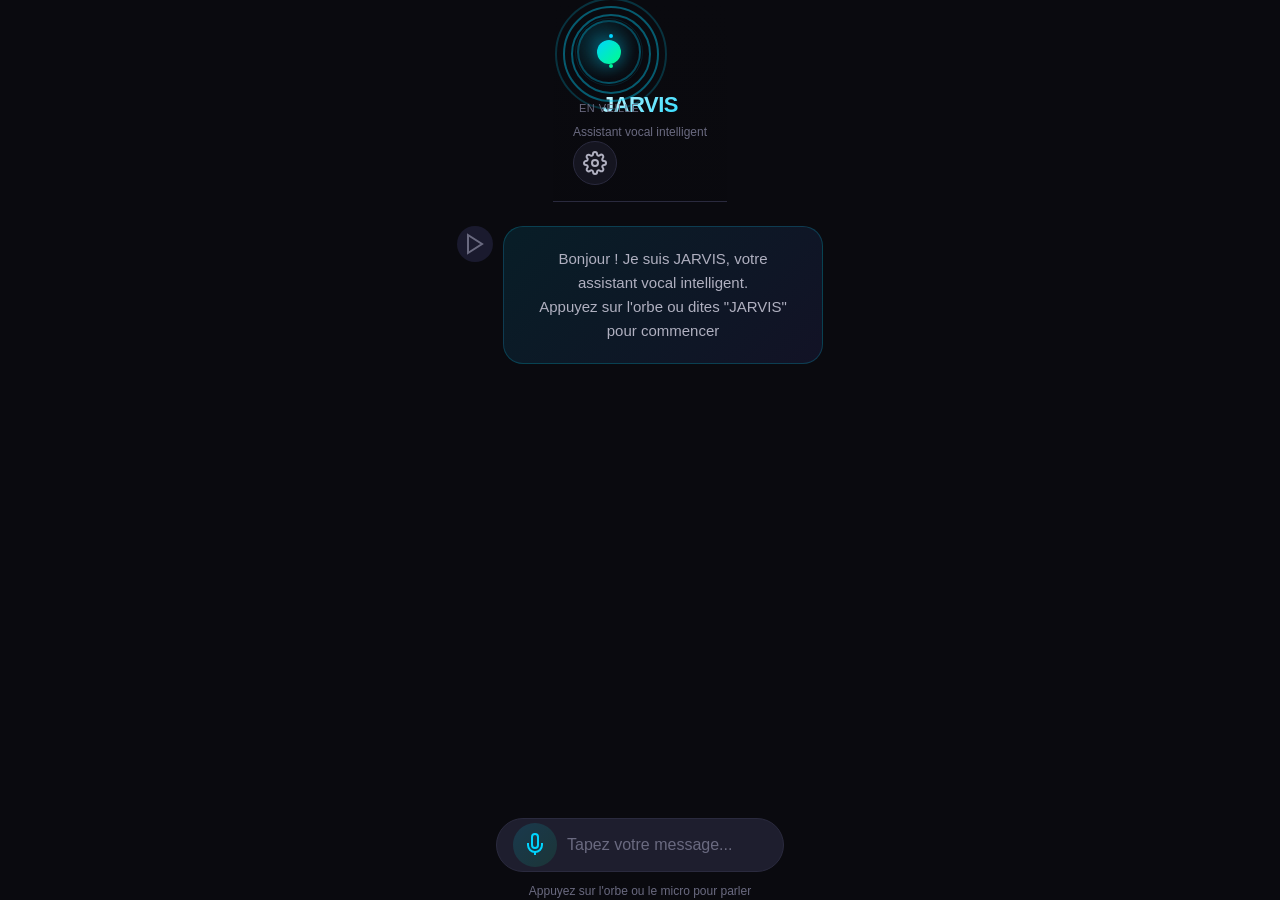
==== index.html @ df32bbef "feat: JARVIS PWA v1.0 - Assistant vocal mobile sans Python - PWA complète (manifest, service worker," ====
<!DOCTYPE html>
<html lang="fr">
<head>
  <meta charset="UTF-8">
  <meta name="viewport" content="width=device-width, initial-scale=1.0, viewport-fit=cover, user-scalable=no">
  <meta name="theme-color" content="#00d4ff">
  <meta name="apple-mobile-web-app-capable" content="yes">
  <meta name="apple-mobile-web-app-status-bar-style" content="black-translucent">
  <meta name="apple-mobile-web-app-title" content="JARVIS">
  <meta name="description" content="JARVIS - Assistant vocal intelligent pour iPhone, Android et Desktop">
  <title>JARVIS</title>
  <link rel="manifest" href="/manifest.json">
  <link rel="icon" type="image/png" sizes="192x192" href="/icons/icon-192.png">
  <link rel="apple-touch-icon" sizes="192x192" href="/icons/icon-192.png">
  <link rel="stylesheet" href="/styles.css">
</head>
<body>
  <div class="app-container">
    <!-- Header avec orbite animée -->
    <header class="header">
      <div class="orb-container" id="orbContainer">
        <div class="orb" id="orb">
          <div class="orb-core"></div>
          <div class="orb-ring ring-1"></div>
          <div class="orb-ring ring-2"></div>
          <div class="orb-ring ring-3"></div>
          <div class="orb-particles" id="orbParticles"></div>
        </div>
        <div class="orb-status" id="orbStatus">En veille</div>
      </div>
      <div class="header-info">
        <h1 class="app-title">JARVIS</h1>
        <p class="app-subtitle">Assistant vocal intelligent</p>
      </div>
      <button class="btn-settings" id="btnSettings" aria-label="Paramètres">
        <svg width="24" height="24" viewBox="0 0 24 24" fill="none" stroke="currentColor" stroke-width="2">
          <circle cx="12" cy="12" r="3"></circle>
          <path d="M19.4 15a1.65 1.65 0 0 0 .33 1.82l.06.06a2 2 0 0 1 0 2.83 2 2 0 0 1-2.83 0l-.06-.06a1.65 1.65 0 0 0-1.82-.33 1.65 1.65 0 0 0-1 1.51V21a2 2 0 0 1-2 2 2 2 0 0 1-2-2v-.09A1.65 1.65 0 0 0 9 19.4a1.65 1.65 0 0 0-1.82.33l-.06.06a2 2 0 0 1-2.83 0 2 2 0 0 1 0-2.83l.06-.06a1.65 1.65 0 0 0 .33-1.82 1.65 1.65 0 0 0-1.51-1H3a2 2 0 0 1-2-2 2 2 0 0 1 2-2h.09A1.65 1.65 0 0 0 4.6 9a1.65 1.65 0 0 0-.33-1.82l-.06-.06a2 2 0 0 1 0-2.83 2 2 0 0 1 2.83 0l.06.06a1.65 1.65 0 0 0 1.82.33H9a1.65 1.65 0 0 0 1-1.51V3a2 2 0 0 1 2-2 2 2 0 0 1 2 2v.09a1.65 1.65 0 0 0 1 1.51 1.65 1.65 0 0 0 1.82-.33l.06-.06a2 2 0 0 1 2.83 0 2 2 0 0 1 0 2.83l-.06.06a1.65 1.65 0 0 0-.33 1.82V9a1.65 1.65 0 0 0 1.51 1H21a2 2 0 0 1 2 2 2 2 0 0 1-2 2h-.09a1.65 1.65 0 0 0-1.51 1z"></path>
        </svg>
      </button>
    </header>

    <!-- Zone de conversation -->
    <main class="chat-container" id="chatContainer">
      <div class="messages" id="messages">
        <div class="message system welcome">
          <div class="message-avatar">
            <svg width="24" height="24" viewBox="0 0 24 24" fill="none" stroke="currentColor" stroke-width="2">
              <polygon points="5 3 19 12 5 21 5 3"></polygon>
            </svg>
          </div>
          <div class="message-content">
            <p>Bonjour ! Je suis JARVIS, votre assistant vocal intelligent.</p>
            <p class="hint">Appuyez sur l'orbe ou dites "JARVIS" pour commencer</p>
          </div>
        </div>
      </div>

      <!-- Indicateur de frappe -->
      <div class="typing-indicator hidden" id="typingIndicator">
        <div class="typing-dots">
          <span></span>
          <span></span>
          <span></span>
        </div>
        <span class="typing-text">JARVIS réfléchit...</span>
      </div>
    </main>

    <!-- Barre d'entrée -->
    <footer class="input-bar">
      <div class="input-wrapper">
        <button class="btn-mic" id="btnMic" aria-label="Activer la voix">
          <svg class="mic-icon" width="24" height="24" viewBox="0 0 24 24" fill="none" stroke="currentColor" stroke-width="2">
            <path d="M12 1a3 3 0 0 0-3 3v8a3 3 0 0 0 6 0V4a3 3 0 0 0-3-3z"></path>
            <path d="M19 10v2a7 7 0 0 1-14 0v-2"></path>
            <line x1="12" y1="19" x2="12" y2="22"></line>
          </svg>
          <svg class="mic-listening hidden" width="24" height="24" viewBox="0 0 24 24" fill="currentColor">
            <path d="M12 2a3 3 0 0 0-3 3v7a3 3 0 0 0 6 0V5a3 3 0 0 0-3-3z"></path>
            <path d="M19 10v2a7 7 0 0 1-14 0v-2"></path>
            <line x1="12" y1="19" x2="12" y2="22"></line>
          </svg>
        </button>
        <div class="text-input-container">
          <input type="text" class="text-input" id="textInput" placeholder="Tapez votre message..." autocomplete="off" spellcheck="false">
          <button class="btn-send hidden" id="btnSend" aria-label="Envoyer">
            <svg width="24" height="24" viewBox="0 0 24 24" fill="none" stroke="currentColor" stroke-width="2">
              <line x1="22" y1="2" x2="11" y2="13"></line>
              <polygon points="22 2 15 22 11 13 2 9 22 2"></polygon>
            </svg>
          </button>
        </div>
      </div>
      <p class="input-hint" id="inputHint">Appuyez sur l'orbe ou le micro pour parler</p>
    </footer>
  </div>

  <!-- Modal Paramètres -->
  <div class="modal hidden" id="settingsModal">
    <div class="modal-backdrop" id="modalBackdrop"></div>
    <div class="modal-content">
      <div class="modal-header">
        <h2>Paramètres</h2>
        <button class="btn-close" id="btnCloseModal" aria-label="Fermer">
          <svg width="24" height="24" viewBox="0 0 24 24" fill="none" stroke="currentColor" stroke-width="2">
            <line x1="18" y1="6" x2="6" y2="18"></line>
            <line x1="6" y1="6" x2="18" y2="18"></line>
          </svg>
        </button>
      </div>
      <div class="modal-body">
        <div class="setting-group">
          <h3>API & IA</h3>
          <div class="setting-item">
            <label for="apiProvider">Fournisseur IA</label>
            <select id="apiProvider">
              <option value="gemini">Google Gemini (recommandé)</option>
              <option value="groq">Groq (Llama 3.3)</option>
            </select>
          </div>
          <div class="setting-item">
            <label for="apiKey">Clé API</label>
            <input type="password" id="apiKey" placeholder="Entrez votre clé API">
            <span class="setting-hint">Stockée localement dans votre navigateur</span>
          </div>
        </div>

        <div class="setting-group">
          <h3>Voix & Audio</h3>
          <div class="setting-item">
            <label for="ttsVoice">Voix TTS</label>
            <select id="ttsVoice">
              <option value="auto">Auto (navigateur)</option>
              <option value="fr-FR">Français (France)</option>
              <option value="fr-CA">Français (Canada)</option>
            </select>
          </div>
          <div class="setting-item toggle">
            <label>
              <input type="checkbox" id="wakeWordEnabled" checked>
              <span class="toggle-slider"></span>
              Détection "JARVIS" (Wake word)
            </label>
          </div>
          <div class="setting-item toggle">
            <label>
              <input type="checkbox" id="continuousListening">
              <span class="toggle-slider"></span>
              Écoute continue
            </label>
          </div>
        </div>

        <div class="setting-group">
          <h3>Personnalisation</h3>
          <div class="setting-item">
            <label for="userName">Votre prénom</label>
            <input type="text" id="userName" placeholder="Tom">
          </div>
          <div class="setting-item">
            <label for="wakeWord">Mot de réveil</label>
            <input type="text" id="wakeWord" value="JARVIS" placeholder="JARVIS">
          </div>
        </div>

        <div class="setting-group">
          <h3>Données</h3>
          <button class="btn-danger" id="btnClearData">
            <svg width="20" height="20" viewBox="0 0 24 24" fill="none" stroke="currentColor" stroke-width="2">
              <polyline points="3 6 5 6 21 6"></polyline>
              <path d="M19 6v14a2 2 0 0 1-2 2H7a2 2 0 0 1-2-2V6m3 0V4a2 2 0 0 1 2-2h4a2 2 0 0 1 2 2v2"></path>
            </svg>
            Effacer toutes les données locales
          </button>
        </div>
      </div>
    </div>
  </div>

  <!-- Toast notifications -->
  <div class="toast-container" id="toastContainer"></div>

  <script src="/app.js"></script>
  <script>
    // Enregistrement du Service Worker
    if ('serviceWorker' in navigator) {
      navigator.serviceWorker.register('/sw.js')
        .then(reg => console.log('SW registered:', reg.scope))
        .catch(err => console.log('SW registration failed:', err));
    }
  </script>
</body>
</html>
---- styles.css ----
/* ============================================
   JARVIS PWA - Styles CSS
   Mobile-first, responsive, thème sombre
   ============================================ */

/* --- Variables CSS --- */
:root {
  /* Couleurs principales */
  --bg-primary: #0a0a0f;
  --bg-secondary: #11111a;
  --bg-tertiary: #1a1a2e;
  --bg-card: #151520;
  --bg-input: #1e1e2e;

  --accent-primary: #00d4ff;
  --accent-secondary: #00ff88;
  --accent-warning: #ffaa00;
  --accent-error: #ff4444;

  --text-primary: #ffffff;
  --text-secondary: #b0b0c0;
  --text-muted: #6a6a80;
  --text-on-accent: #0a0a0f;

  --border-color: #2a2a3e;
  --border-focus: #00d4ff;

  --shadow-sm: 0 2px 8px rgba(0, 0, 0, 0.3);
  --shadow-md: 0 8px 24px rgba(0, 0, 0, 0.4);
  --shadow-lg: 0 16px 48px rgba(0, 0, 0, 0.5);
  --shadow-glow: 0 0 32px rgba(0, 212, 255, 0.3);

  --radius-sm: 8px;
  --radius-md: 12px;
  --radius-lg: 20px;
  --radius-xl: 28px;
  --radius-full: 9999px;

  --transition-fast: 150ms ease;
  --transition-normal: 250ms ease;
  --transition-slow: 400ms ease;

  --header-height: 100px;
  --input-height: 56px;
  --safe-top: env(safe-area-inset-top, 0);
  --safe-bottom: env(safe-area-inset-bottom, 0);
}

/* --- Reset & Base --- */
*, *::before, *::after {
  box-sizing: border-box;
  margin: 0;
  padding: 0;
}

html {
  font-size: 16px;
  -webkit-font-smoothing: antialiased;
  -moz-osx-font-smoothing: grayscale;
  -webkit-tap-highlight-color: transparent;
}

body {
  font-family: -apple-system, BlinkMacSystemFont, 'SF Pro Display', 'Segoe UI', Roboto, 'Helvetica Neue', Arial, sans-serif;
  background: var(--bg-primary);
  color: var(--text-primary);
  line-height: 1.5;
  min-height: 100vh;
  min-height: 100dvh;
  overflow-x: hidden;
}

/* --- Layout Principal --- */
.app-container {
  display: flex;
  flex-direction: column;
  min-height: 100vh;
  min-height: 100dvh;
  max-width: 100%;
}

/* --- Header --- */
.header {
  position: sticky;
  top: 0;
  z-index: 100;
  padding: calc(var(--safe-top) + 16px) 20px 16px;
  background: linear-gradient(180deg, var(--bg-primary) 0%, rgba(10, 10, 15, 0.95) 100%);
  backdrop-filter: blur(20px);
  border-bottom: 1px solid var(--border-color);
}

.header-content {
  display: flex;
  align-items: center;
  justify-content: space-between;
  max-width: 600px;
  margin: 0 auto;
  gap: 16px;
}

.orb-container {
  position: relative;
  flex-shrink: 0;
  width: 72px;
  height: 72px;
  display: flex;
  align-items: center;
  justify-content: center;
}

.orb {
  position: relative;
  width: 64px;
  height: 64px;
  border-radius: 50%;
  background: radial-gradient(circle at 30% 30%, rgba(0, 212, 255, 0.15) 0%, transparent 70%);
  border: 2px solid rgba(0, 212, 255, 0.3);
  display: flex;
  align-items: center;
  justify-content: center;
  cursor: pointer;
  transition: all var(--transition-normal);
  touch-action: manipulation;
}

.orb::before {
  content: '';
  position: absolute;
  inset: -4px;
  border-radius: 50%;
  border: 1px solid rgba(0, 212, 255, 0.1);
  animation: orbPulse 3s ease-in-out infinite;
}

.orb:hover,
.orb:active {
  transform: scale(1.05);
  box-shadow: var(--shadow-glow);
  border-color: var(--accent-primary);
}

.orb:focus-visible {
  outline: none;
  box-shadow: 0 0 0 3px rgba(0, 212, 255, 0.4);
}

.orb-core {
  width: 24px;
  height: 24px;
  border-radius: 50%;
  background: linear-gradient(135deg, var(--accent-primary) 0%, var(--accent-secondary) 100%);
  box-shadow: 0 0 20px rgba(0, 212, 255, 0.6);
  z-index: 2;
  transition: all var(--transition-normal);
}

.orb-ring {
  position: absolute;
  border-radius: 50%;
  border: 2px solid var(--accent-primary);
  opacity: 0.4;
  animation: orbRotate 20s linear infinite;
}

.orb-ring.ring-1 { width: 80px; height: 80px; top: -8px; left: -8px; animation-duration: 15s; }
.orb-ring.ring-2 { width: 96px; height: 96px; top: -16px; left: -16px; animation-duration: 25s; animation-direction: reverse; }
.orb-ring.ring-3 { width: 112px; height: 112px; top: -24px; left: -24px; animation-duration: 35s; opacity: 0.2; }

.orb-particles {
  position: absolute;
  inset: 0;
  border-radius: 50%;
  overflow: hidden;
  pointer-events: none;
}

.orb-particles::before {
  content: '';
  position: absolute;
  width: 4px;
  height: 4px;
  border-radius: 50%;
  background: var(--accent-primary);
  top: 20%;
  left: 50%;
  animation: particleOrbit 4s linear infinite;
  box-shadow:
    30px 0 0 var(--accent-secondary),
    -30px 0 0 var(--accent-primary),
    0 30px 0 var(--accent-secondary),
    0 -30px 0 var(--accent-primary);
}

.orb-status {
  position: absolute;
  bottom: -28px;
  left: 50%;
  transform: translateX(-50%);
  font-size: 11px;
  font-weight: 500;
  color: var(--text-muted);
  white-space: nowrap;
  text-transform: uppercase;
  letter-spacing: 0.5px;
  transition: color var(--transition-fast);
}

.orb.listening .orb-status { color: var(--accent-primary); }
.orb.speaking .orb-status { color: var(--accent-secondary); }
.orb.thinking .orb-status { color: var(--accent-warning); }

.header-info {
  flex: 1;
  text-align: center;
  min-width: 0;
}

.app-title {
  font-size: 22px;
  font-weight: 700;
  letter-spacing: -0.5px;
  background: linear-gradient(135deg, var(--text-primary) 0%, var(--accent-primary) 100%);
  -webkit-background-clip: text;
  -webkit-text-fill-color: transparent;
  background-clip: text;
}

.app-subtitle {
  font-size: 12px;
  color: var(--text-muted);
  font-weight: 400;
  margin-top: 2px;
}

.btn-settings {
  flex-shrink: 0;
  width: 44px;
  height: 44px;
  border-radius: var(--radius-full);
  background: var(--bg-card);
  border: 1px solid var(--border-color);
  color: var(--text-secondary);
  display: flex;
  align-items: center;
  justify-content: center;
  cursor: pointer;
  transition: all var(--transition-fast);
  touch-action: manipulation;
}

.btn-settings:hover,
.btn-settings:active {
  background: var(--bg-tertiary);
  border-color: var(--accent-primary);
  color: var(--accent-primary);
  transform: rotate(90deg);
}

.btn-settings:focus-visible {
  outline: none;
  box-shadow: 0 0 0 3px rgba(0, 212, 255, 0.4);
}

/* --- Zone de Chat --- */
.chat-container {
  flex: 1;
  display: flex;
  flex-direction: column;
  overflow: hidden;
  max-width: 600px;
  width: 100%;
  margin: 0 auto;
  padding: 16px 20px;
}

.messages {
  flex: 1;
  overflow-y: auto;
  padding: 8px 0;
  display: flex;
  flex-direction: column;
  gap: 16px;
  scroll-behavior: smooth;
  -webkit-overflow-scrolling: touch;
}

/* Scrollbar personnalisée */
.messages::-webkit-scrollbar { width: 4px; }
.messages::-webkit-scrollbar-track { background: transparent; }
.messages::-webkit-scrollbar-thumb { background: var(--border-color); border-radius: 2px; }
.messages::-webkit-scrollbar-thumb:hover { background: var(--text-muted); }

/* --- Messages --- */
.message {
  display: flex;
  gap: 10px;
  animation: messageIn 0.3s ease-out;
  max-width: 100%;
}

.message.system {
  justify-content: center;
}

.message-avatar {
  flex-shrink: 0;
  width: 36px;
  height: 36px;
  border-radius: var(--radius-full);
  display: flex;
  align-items: center;
  justify-content: center;
  font-size: 14px;
  font-weight: 600;
}

.message.user .message-avatar {
  background: linear-gradient(135deg, var(--accent-primary), var(--accent-secondary));
  color: var(--text-on-accent);
  margin-left: auto;
  order: 2;
}

.message.assistant .message-avatar {
  background: linear-gradient(135deg, #6366f1, #8b5cf6);
  color: white;
}

.message.system .message-avatar {
  background: var(--bg-tertiary);
  color: var(--text-muted);
}

.message-content {
  flex: 1;
  min-width: 0;
  padding: 12px 16px;
  border-radius: var(--radius-lg);
  font-size: 15px;
  line-height: 1.6;
  word-wrap: break-word;
}

.message.user .message-content {
  background: linear-gradient(135deg, rgba(0, 212, 255, 0.15), rgba(0, 255, 136, 0.1));
  border: 1px solid rgba(0, 212, 255, 0.2);
  border-bottom-right-radius: 4px;
  text-align: right;
}

.message.assistant .message-content {
  background: var(--bg-card);
  border: 1px solid var(--border-color);
  border-bottom-left-radius: 4px;
}

.message.system .message-content {
  background: transparent;
  padding: 8px 16px;
  color: var(--text-muted);
  font-size: 13px;
  text-align: center;
  border: none;
}

.message.system.welcome .message-content {
  background: linear-gradient(135deg, rgba(0, 212, 255, 0.1), rgba(99, 102, 241, 0.1));
  border: 1px solid rgba(0, 212, 255, 0.2);
  border-radius: var(--radius-lg);
  padding: 20px 24px;
  font-size: 15px;
  color: var(--text-secondary);
  max-width: 320px;
}

/* Indicateur de frappe */
.typing-indicator {
  display: flex;
  align-items: center;
  gap: 10px;
  padding: 8px 0;
  color: var(--text-muted);
  font-size: 13px;
  height: 24px;
}

.typing-indicator.hidden { display: none; }

.typing-dots {
  display: flex;
  gap: 4px;
}

.typing-dots span {
  width: 6px;
  height: 6px;
  border-radius: 50%;
  background: var(--accent-primary);
  opacity: 0.4;
  animation: typingBounce 1.4s ease-in-out infinite both;
}

.typing-dots span:nth-child(2) { animation-delay: 0.2s; }
.typing-dots span:nth-child(3) { animation-delay: 0.4s; }

/* --- Zone de Saisie --- */
.input-area {
  padding-top: 16px;
  border-top: 1px solid var(--border-color);
  background: var(--bg-primary);
}

.input-wrapper {
  display: flex;
  align-items: center;
  gap: 10px;
  background: var(--bg-input);
  border: 1px solid var(--border-color);
  border-radius: var(--radius-full);
  padding: 0 16px;
  transition: all var(--transition-fast);
}

.input-wrapper:focus-within {
  border-color: var(--border-focus);
  box-shadow: 0 0 0 3px rgba(0, 212, 255, 0.1);
}

#textInput {
  flex: 1;
  height: 52px;
  background: transparent;
  border: none;
  outline: none;
  color: var(--text-primary);
  font-size: 16px;
  font-family: inherit;
  padding: 0;
}

#textInput::placeholder {
  color: var(--text-muted);
}

#textInput:disabled {
  opacity: 0.5;
}

.btn-mic,
.btn-send {
  flex-shrink: 0;
  width: 44px;
  height: 44px;
  border-radius: var(--radius-full);
  border: none;
  background: transparent;
  color: var(--text-secondary);
  display: flex;
  align-items: center;
  justify-content: center;
  cursor: pointer;
  transition: all var(--transition-fast);
  touch-action: manipulation;
}

.btn-mic {
  background: linear-gradient(135deg, rgba(0, 212, 255, 0.15), rgba(0, 255, 136, 0.1));
  color: var(--accent-primary);
}

.btn-mic:hover,
.btn-mic:active {
  background: linear-gradient(135deg, var(--accent-primary), var(--accent-secondary));
  color: var(--text-on-accent);
  transform: scale(1.05);
}

.btn-mic.listening {
  background: linear-gradient(135deg, var(--accent-primary), var(--accent-secondary));
  color: var(--text-on-accent);
  animation: micPulse 1s ease-in-out infinite;
}

.btn-mic:focus-visible,
.btn-send:focus-visible {
  outline: none;
  box-shadow: 0 0 0 3px rgba(0, 212, 255, 0.4);
}

.btn-send {
  background: linear-gradient(135deg, var(--accent-primary), var(--accent-secondary));
  color: var(--text-on-accent);
}

.btn-send:hover,
.btn-send:active {
  transform: scale(1.05);
  box-shadow: 0 4px 16px rgba(0, 212, 255, 0.4);
}

.btn-send.hidden { display: none; }

.input-hint {
  display: block;
  text-align: center;
  font-size: 12px;
  color: var(--text-muted);
  margin-top: 10px;
  transition: opacity var(--transition-fast);
}

/* --- Modal Paramètres --- */
.modal-backdrop {
  position: fixed;
  inset: 0;
  background: rgba(0, 0, 0, 0.8);
  backdrop-filter: blur(8px);
  z-index: 1000;
  opacity: 0;
  visibility: hidden;
  transition: all var(--transition-normal);
}

.modal-backdrop:not(.hidden) {
  opacity: 1;
  visibility: visible;
}

.settings-modal {
  position: fixed;
  bottom: 0;
  left: 0;
  right: 0;
  max-height: 85vh;
  background: var(--bg-secondary);
  border-top-left-radius: var(--radius-xl);
  border-top-right-radius: var(--radius-xl);
  border-top: 1px solid var(--border-color);
  z-index: 1001;
  transform: translateY(100%);
  transition: transform var(--transition-normal);
  display: flex;
  flex-direction: column;
  overflow: hidden;
}

.modal-backdrop:not(.hidden) .settings-modal {
  transform: translateY(0);
}

.modal-handle {
  width: 40px;
  height: 5px;
  background: var(--border-color);
  border-radius: 3px;
  margin: 12px auto 8px;
}

.modal-header {
  display: flex;
  align-items: center;
  justify-content: space-between;
  padding: 16px 20px;
  border-bottom: 1px solid var(--border-color);
}

.modal-header h2 {
  font-size: 18px;
  font-weight: 600;
}

.btn-close-modal {
  width: 40px;
  height: 40px;
  border-radius: var(--radius-full);
  border: none;
  background: var(--bg-tertiary);
  color: var(--text-secondary);
  display: flex;
  align-items: center;
  justify-content: center;
  cursor: pointer;
  transition: all var(--transition-fast);
}

.btn-close-modal:hover {
  background: var(--accent-error);
  color: white;
}

.modal-content {
  flex: 1;
  overflow-y: auto;
  padding: 16px 20px 24px;
  -webkit-overflow-scrolling: touch;
}

.settings-section {
  margin-bottom: 24px;
}

.settings-section:last-child { margin-bottom: 0; }

.settings-section h3 {
  font-size: 13px;
  font-weight: 600;
  color: var(--text-muted);
  text-transform: uppercase;
  letter-spacing: 0.5px;
  margin-bottom: 12px;
}

.setting-item {
  margin-bottom: 16px;
}

.setting-item:last-child { margin-bottom: 0; }

.setting-label {
  display: block;
  font-size: 14px;
  font-weight: 500;
  color: var(--text-primary);
  margin-bottom: 6px;
}

.setting-hint {
  font-size: 12px;
  color: var(--text-muted);
  margin-top: 4px;
}

.setting-input,
.setting-select {
  width: 100%;
  height: 48px;
  padding: 0 14px;
  background: var(--bg-input);
  border: 1px solid var(--border-color);
  border-radius: var(--radius-md);
  color: var(--text-primary);
  font-size: 16px;
  font-family: inherit;
  outline: none;
  transition: all var(--transition-fast);
}

.setting-input:focus,
.setting-select:focus {
  border-color: var(--border-focus);
  box-shadow: 0 0 0 3px rgba(0, 212, 255, 0.1);
}

.setting-input::placeholder {
  color: var(--text-muted);
}

.setting-select {
  appearance: none;
  background-image: url("data:image/svg+xml,%3Csvg xmlns='http://www.w3.org/2000/svg' width='20' height='20' viewBox='0 0 24 24' fill='none' stroke='%236a6a80' stroke-width='2'%3E%3Cpath d='M6 9l6 6 6-6'/%3E%3C/svg%3E");
  background-repeat: no-repeat;
  background-position: right 14px center;
  padding-right: 44px;
}

/* Toggle Switch */
.toggle-wrapper {
  display: flex;
  align-items: center;
  justify-content: space-between;
  gap: 12px;
}

.toggle-info {
  flex: 1;
}

.toggle-title {
  font-size: 15px;
  font-weight: 500;
  color: var(--text-primary);
}

.toggle-desc {
  font-size: 12px;
  color: var(--text-muted);
  margin-top: 2px;
}

.toggle-switch {
  position: relative;
  width: 56px;
  height: 32px;
  flex-shrink: 0;
}

.toggle-switch input {
  opacity: 0;
  width: 0;
  height: 0;
}

.toggle-slider {
  position: absolute;
  inset: 0;
  background: var(--border-color);
  border-radius: var(--radius-full);
  transition: all var(--transition-fast);
  cursor: pointer;
}

.toggle-slider::before {
  content: '';
  position: absolute;
  top: 3px;
  left: 3px;
  width: 26px;
  height: 26px;
  border-radius: 50%;
  background: white;
  box-shadow: var(--shadow-sm);
  transition: all var(--transition-fast);
}

.toggle-switch input:checked + .toggle-slider {
  background: linear-gradient(135deg, var(--accent-primary), var(--accent-secondary));
}

.toggle-switch input:checked + .toggle-slider::before {
  transform: translateX(24px);
}

.toggle-switch input:focus-visible + .toggle-slider {
  box-shadow: 0 0 0 3px rgba(0, 212, 255, 0.4);
}

/* Bouton danger */
.btn-danger {
  width: 100%;
  height: 52px;
  border-radius: var(--radius-md);
  border: 1px solid var(--accent-error);
  background: transparent;
  color: var(--accent-error);
  font-size: 16px;
  font-weight: 600;
  font-family: inherit;
  cursor: pointer;
  transition: all var(--transition-fast);
  margin-top: 8px;
}

.btn-danger:hover,
.btn-danger:active {
  background: var(--accent-error);
  color: white;
}

.btn-danger:focus-visible {
  outline: none;
  box-shadow: 0 0 0 3px rgba(255, 68, 68, 0.4);
}

/* --- Toast Notifications --- */
.toast-container {
  position: fixed;
  bottom: calc(20px + var(--safe-bottom));
  left: 20px;
  right: 20px;
  z-index: 2000;
  display: flex;
  flex-direction: column;
  gap: 8px;
  pointer-events: none;
  max-width: 400px;
  margin: 0 auto;
}

.toast {
  display: flex;
  align-items: center;
  justify-content: space-between;
  gap: 12px;
  padding: 14px 16px;
  background: var(--bg-card);
  border: 1px solid var(--border-color);
  border-radius: var(--radius-md);
  box-shadow: var(--shadow-lg);
  transform: translateY(100px);
  opacity: 0;
  transition: all var(--transition-normal);
  pointer-events: auto;
}

.toast.show {
  transform: translateY(0);
  opacity: 1;
}

.toast.success { border-color: var(--accent-secondary); }
.toast.error { border-color: var(--accent-error); }
.toast.warning { border-color: var(--accent-warning); }

.toast-message {
  flex: 1;
  font-size: 14px;
  color: var(--text-primary);
}

.toast-close {
  flex-shrink: 0;
  width: 28px;
  height: 28px;
  border-radius: var(--radius-full);
  border: none;
  background: var(--bg-tertiary);
  color: var(--text-muted);
  font-size: 18px;
  line-height: 1;
  cursor: pointer;
  transition: all var(--transition-fast);
}

.toast-close:hover {
  background: var(--accent-error);
  color: white;
}

/* --- Animations --- */
@keyframes orbPulse {
  0%, 100% { transform: scale(1); opacity: 0.1; }
  50% { transform: scale(1.1); opacity: 0.2; }
}

@keyframes orbRotate {
  from { transform: rotate(0deg); }
  to { transform: rotate(360deg); }
}

@keyframes particleOrbit {
  0% { transform: translate(-50%, -50%) rotate(0deg) translateX(28px) rotate(0deg); }
  100% { transform: translate(-50%, -50%) rotate(360deg) translateX(28px) rotate(-360deg); }
}

@keyframes orbRotate {
  from { transform: rotate(0deg); }
  to { transform: rotate(360deg); }
}

@keyframes typingBounce {
  0%, 80%, 100% { transform: scale(0.8); opacity: 0.4; }
  40% { transform: scale(1); opacity: 1; }
}

@keyframes micPulse {
  0%, 100% { box-shadow: 0 0 0 0 rgba(0, 212, 255, 0.4); }
  50% { box-shadow: 0 0 0 12px rgba(0, 212, 255, 0); }
}

@keyframes messageIn {
  from {
    opacity: 0;
    transform: translateY(16px);
  }
  to {
    opacity: 1;
    transform: translateY(0);
  }
}

/* --- États de l'Orbe --- */
.orb.listening .orb-core {
  background: linear-gradient(135deg, var(--accent-primary), #00ffaa);
  animation: corePulse 1s ease-in-out infinite;
  box-shadow: 0 0 30px rgba(0, 212, 255, 0.8);
}

.orb.speaking .orb-core {
  background: linear-gradient(135deg, var(--accent-secondary), var(--accent-primary));
  animation: coreWave 0.5s ease-in-out infinite;
}

.orb.thinking .orb-core {
  background: linear-gradient(135deg, var(--accent-warning), #ff8800);
  animation: coreSpin 2s linear infinite;
}

@keyframes corePulse {
  0%, 100% { transform: scale(1); }
  50% { transform: scale(1.15); }
}

@keyframes coreWave {
  0%, 100% { transform: scale(1); }
  50% { transform: scale(1.2); }
}

@keyframes coreSpin {
  from { transform: rotate(0deg) scale(1); }
  50% { transform: rotate(180deg) scale(1.1); }
  to { transform: rotate(360deg) scale(1); }
}

/* --- Responsive --- */
@media (max-width: 480px) {
  :root {
    --header-height: 90px;
  }

  .header {
    padding: calc(var(--safe-top) + 12px) 16px 12px;
  }

  .orb-container { width: 64px; height: 64px; }
  .orb { width: 56px; height: 56px; }
  .orb-ring.ring-1 { width: 72px; height: 72px; top: -8px; left: -8px; }
  .orb-ring.ring-2 { width: 88px; height: 88px; top: -16px; left: -16px; }
  .orb-ring.ring-3 { width: 104px; height: 104px; top: -24px; left: -24px; }

  .app-title { font-size: 20px; }
  .app-subtitle { font-size: 11px; }

  .chat-container { padding: 12px 16px; }
  .message-content { font-size: 14px; padding: 10px 14px; }
  .input-wrapper { padding: 0 12px; }
  #textInput { font-size: 16px; } /* Empêche le zoom sur iOS */
}

@media (min-width: 600px) {
  .app-container {
    align-items: center;
  }

  .chat-container {
    width: 100%;
    max-width: 520px;
  }

  .settings-modal {
    max-width: 520px;
    left: 50%;
    right: auto;
    bottom: 50%;
    top: 50%;
    transform: translate(50%, 50%);
    border-radius: var(--radius-xl);
    border: 1px solid var(--border-color);
    max-height: 80vh;
  }

  .modal-backdrop:not(.hidden) .settings-modal {
    transform: translate(-50%, -50%);
  }

  .modal-handle { display: none; }
}

/* --- Mode Paysage Mobile --- */
@media (max-height: 500px) and (orientation: landscape) {
  .header { padding: calc(var(--safe-top) + 8px) 16px 8px; }
  .orb-container { width: 56px; height: 56px; }
  .orb { width: 48px; height: 48px; }
  .chat-container { padding: 8px 16px; }
  .messages { gap: 12px; }
  .input-area { padding-top: 12px; }
}

/* --- Accessibilité --- */
@media (prefers-reduced-motion: reduce) {
  *, *::before, *::after {
    animation-duration: 0.01ms !important;
    animation-iteration-count: 1 !important;
    transition-duration: 0.01ms !important;
  }
}

/* Focus visible pour navigation clavier */
:focus-visible {
  outline: none;
  box-shadow: 0 0 0 3px rgba(0, 212, 255, 0.5);
  border-radius: var(--radius-sm);
}

/* --- Utilitaires --- */
.hidden { display: none !important; }
.sr-only {
  position: absolute;
  width: 1px;
  height: 1px;
  padding: 0;
  margin: -1px;
  overflow: hidden;
  clip: rect(0, 0, 0, 0);
  white-space: nowrap;
  border: 0;
}

/* Support navigateur sans backdrop-filter */
@supports not (backdrop-filter: blur(20px)) {
  .header {
    background: var(--bg-primary);
  }
  .settings-modal {
    background: var(--bg-secondary);
  }
}

/* --- Print --- */
@media print {
  .header, .input-area, .btn-settings, .modal-backdrop { display: none !important; }
  .chat-container { max-width: 100%; }
  .message { break-inside: avoid; }
}
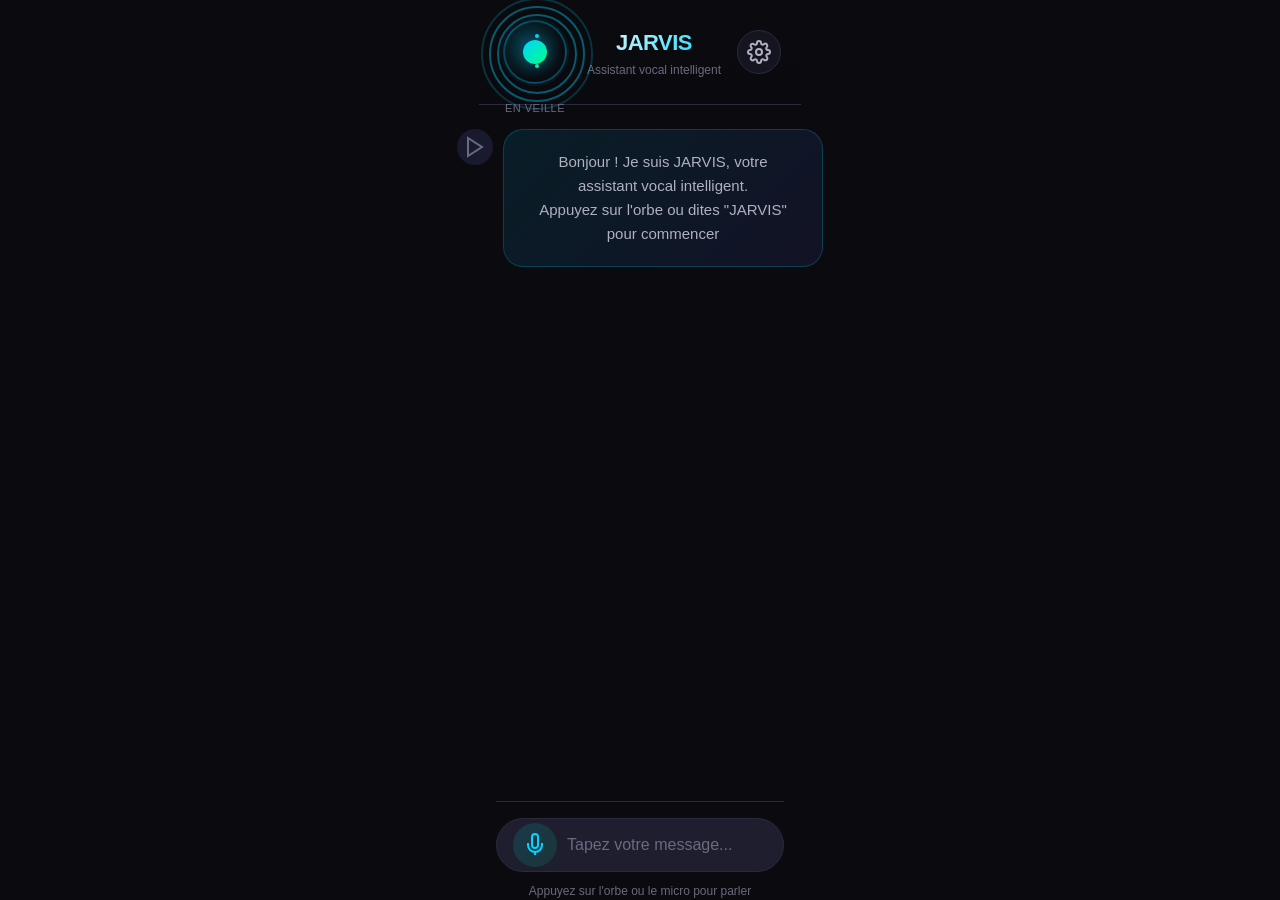
==== commit 6155917e: "fix: corriger tous les fichiers PWA - paths, IDs, classes CSS, modale - index.html: paths relatifs (" ====
--- a/index.html
+++ b/index.html
@@ -9,40 +9,42 @@
   <meta name="apple-mobile-web-app-title" content="JARVIS">
   <meta name="description" content="JARVIS - Assistant vocal intelligent pour iPhone, Android et Desktop">
   <title>JARVIS</title>
-  <link rel="manifest" href="/manifest.json">
-  <link rel="icon" type="image/png" sizes="192x192" href="/icons/icon-192.png">
-  <link rel="apple-touch-icon" sizes="192x192" href="/icons/icon-192.png">
-  <link rel="stylesheet" href="/styles.css">
+  <link rel="manifest" href="manifest.json">
+  <link rel="icon" type="image/png" sizes="192x192" href="icons/icon-192.png">
+  <link rel="apple-touch-icon" sizes="192x192" href="icons/icon-192.png">
+  <link rel="stylesheet" href="styles.css">
 </head>
 <body>
   <div class="app-container">
     <!-- Header avec orbite animée -->
     <header class="header">
-      <div class="orb-container" id="orbContainer">
-        <div class="orb" id="orb">
-          <div class="orb-core"></div>
-          <div class="orb-ring ring-1"></div>
-          <div class="orb-ring ring-2"></div>
-          <div class="orb-ring ring-3"></div>
-          <div class="orb-particles" id="orbParticles"></div>
-        </div>
-        <div class="orb-status" id="orbStatus">En veille</div>
-      </div>
-      <div class="header-info">
-        <h1 class="app-title">JARVIS</h1>
-        <p class="app-subtitle">Assistant vocal intelligent</p>
-      </div>
-      <button class="btn-settings" id="btnSettings" aria-label="Paramètres">
-        <svg width="24" height="24" viewBox="0 0 24 24" fill="none" stroke="currentColor" stroke-width="2">
-          <circle cx="12" cy="12" r="3"></circle>
-          <path d="M19.4 15a1.65 1.65 0 0 0 .33 1.82l.06.06a2 2 0 0 1 0 2.83 2 2 0 0 1-2.83 0l-.06-.06a1.65 1.65 0 0 0-1.82-.33 1.65 1.65 0 0 0-1 1.51V21a2 2 0 0 1-2 2 2 2 0 0 1-2-2v-.09A1.65 1.65 0 0 0 9 19.4a1.65 1.65 0 0 0-1.82.33l-.06.06a2 2 0 0 1-2.83 0 2 2 0 0 1 0-2.83l.06-.06a1.65 1.65 0 0 0 .33-1.82 1.65 1.65 0 0 0-1.51-1H3a2 2 0 0 1-2-2 2 2 0 0 1 2-2h.09A1.65 1.65 0 0 0 4.6 9a1.65 1.65 0 0 0-.33-1.82l-.06-.06a2 2 0 0 1 0-2.83 2 2 0 0 1 2.83 0l.06.06a1.65 1.65 0 0 0 1.82.33H9a1.65 1.65 0 0 0 1-1.51V3a2 2 0 0 1 2-2 2 2 0 0 1 2 2v.09a1.65 1.65 0 0 0 1 1.51 1.65 1.65 0 0 0 1.82-.33l.06-.06a2 2 0 0 1 2.83 0 2 2 0 0 1 0 2.83l-.06.06a1.65 1.65 0 0 0-.33 1.82V9a1.65 1.65 0 0 0 1.51 1H21a2 2 0 0 1 2 2 2 2 0 0 1-2 2h-.09a1.65 1.65 0 0 0-1.51 1z"></path>
-        </svg>
-      </button>
+      <div class="header-content">
+        <div class="orb-container">
+          <div class="orb" id="orb">
+            <div class="orb-core"></div>
+            <div class="orb-ring ring-1"></div>
+            <div class="orb-ring ring-2"></div>
+            <div class="orb-ring ring-3"></div>
+            <div class="orb-particles"></div>
+          </div>
+          <div class="orb-status" id="statusText">En veille</div>
+        </div>
+        <div class="header-info">
+          <h1 class="app-title">JARVIS</h1>
+          <p class="app-subtitle">Assistant vocal intelligent</p>
+        </div>
+        <button class="btn-settings" id="btnSettings" aria-label="Paramètres">
+          <svg width="24" height="24" viewBox="0 0 24 24" fill="none" stroke="currentColor" stroke-width="2">
+            <circle cx="12" cy="12" r="3"></circle>
+            <path d="M19.4 15a1.65 1.65 0 0 0 .33 1.82l.06.06a2 2 0 0 1 0 2.83 2 2 0 0 1-2.83 0l-.06-.06a1.65 1.65 0 0 0-1.82-.33 1.65 1.65 0 0 0-1 1.51V21a2 2 0 0 1-2 2 2 2 0 0 1-2-2v-.09A1.65 1.65 0 0 0 9 19.4a1.65 1.65 0 0 0-1.82.33l-.06.06a2 2 0 0 1-2.83 0 2 2 0 0 1 0-2.83l.06-.06a1.65 1.65 0 0 0 .33-1.82 1.65 1.65 0 0 0-1.51-1H3a2 2 0 0 1-2-2 2 2 0 0 1 2-2h.09A1.65 1.65 0 0 0 4.6 9a1.65 1.65 0 0 0-.33-1.82l-.06-.06a2 2 0 0 1 0-2.83 2 2 0 0 1 2.83 0l.06.06a1.65 1.65 0 0 0 1.82.33H9a1.65 1.65 0 0 0 1-1.51V3a2 2 0 0 1 2-2 2 2 0 0 1 2 2v.09a1.65 1.65 0 0 0 1 1.51 1.65 1.65 0 0 0 1.82-.33l.06-.06a2 2 0 0 1 2.83 0 2 2 0 0 1 0 2.83l-.06.06a1.65 1.65 0 0 0-.33 1.82V9a1.65 1.65 0 0 0 1.51 1H21a2 2 0 0 1 2 2 2 2 0 0 1-2 2h-.09a1.65 1.65 0 0 0-1.51 1z"></path>
+          </svg>
+        </button>
+      </div>
     </header>
 
     <!-- Zone de conversation -->
     <main class="chat-container" id="chatContainer">
-      <div class="messages" id="messages">
+      <div class="messages" id="chatMessages">
         <div class="message system welcome">
           <div class="message-avatar">
             <svg width="24" height="24" viewBox="0 0 24 24" fill="none" stroke="currentColor" stroke-width="2">
@@ -68,7 +70,7 @@
     </main>
 
     <!-- Barre d'entrée -->
-    <footer class="input-bar">
+    <footer class="input-area">
       <div class="input-wrapper">
         <button class="btn-mic" id="btnMic" aria-label="Activer la voix">
           <svg class="mic-icon" width="24" height="24" viewBox="0 0 24 24" fill="none" stroke="currentColor" stroke-width="2">
@@ -82,89 +84,95 @@
             <line x1="12" y1="19" x2="12" y2="22"></line>
           </svg>
         </button>
-        <div class="text-input-container">
-          <input type="text" class="text-input" id="textInput" placeholder="Tapez votre message..." autocomplete="off" spellcheck="false">
-          <button class="btn-send hidden" id="btnSend" aria-label="Envoyer">
-            <svg width="24" height="24" viewBox="0 0 24 24" fill="none" stroke="currentColor" stroke-width="2">
-              <line x1="22" y1="2" x2="11" y2="13"></line>
-              <polygon points="22 2 15 22 11 13 2 9 22 2"></polygon>
-            </svg>
-          </button>
-        </div>
+        <input type="text" class="text-input" id="textInput" placeholder="Tapez votre message..." autocomplete="off" spellcheck="false">
+        <button class="btn-send hidden" id="btnSend" aria-label="Envoyer">
+          <svg width="24" height="24" viewBox="0 0 24 24" fill="none" stroke="currentColor" stroke-width="2">
+            <line x1="22" y1="2" x2="11" y2="13"></line>
+            <polygon points="22 2 15 22 11 13 2 9 22 2"></polygon>
+          </svg>
+        </button>
       </div>
       <p class="input-hint" id="inputHint">Appuyez sur l'orbe ou le micro pour parler</p>
     </footer>
   </div>
 
   <!-- Modal Paramètres -->
-  <div class="modal hidden" id="settingsModal">
-    <div class="modal-backdrop" id="modalBackdrop"></div>
-    <div class="modal-content">
+  <div class="modal-backdrop hidden" id="settingsModal">
+    <div class="settings-modal">
+      <div class="modal-handle"></div>
       <div class="modal-header">
         <h2>Paramètres</h2>
-        <button class="btn-close" id="btnCloseModal" aria-label="Fermer">
+        <button class="btn-close-modal" id="btnCloseModal" aria-label="Fermer">
           <svg width="24" height="24" viewBox="0 0 24 24" fill="none" stroke="currentColor" stroke-width="2">
             <line x1="18" y1="6" x2="6" y2="18"></line>
             <line x1="6" y1="6" x2="18" y2="18"></line>
           </svg>
         </button>
       </div>
-      <div class="modal-body">
-        <div class="setting-group">
+      <div class="modal-content">
+        <div class="settings-section">
           <h3>API & IA</h3>
           <div class="setting-item">
-            <label for="apiProvider">Fournisseur IA</label>
-            <select id="apiProvider">
+            <label class="setting-label" for="apiProvider">Fournisseur IA</label>
+            <select class="setting-select" id="apiProvider">
               <option value="gemini">Google Gemini (recommandé)</option>
               <option value="groq">Groq (Llama 3.3)</option>
             </select>
           </div>
           <div class="setting-item">
-            <label for="apiKey">Clé API</label>
-            <input type="password" id="apiKey" placeholder="Entrez votre clé API">
+            <label class="setting-label" for="apiKey">Clé API</label>
+            <input class="setting-input" type="password" id="apiKey" placeholder="Entrez votre clé API">
             <span class="setting-hint">Stockée localement dans votre navigateur</span>
           </div>
         </div>
 
-        <div class="setting-group">
+        <div class="settings-section">
           <h3>Voix & Audio</h3>
           <div class="setting-item">
-            <label for="ttsVoice">Voix TTS</label>
-            <select id="ttsVoice">
+            <label class="setting-label" for="ttsVoice">Voix TTS</label>
+            <select class="setting-select" id="ttsVoice">
               <option value="auto">Auto (navigateur)</option>
               <option value="fr-FR">Français (France)</option>
               <option value="fr-CA">Français (Canada)</option>
             </select>
           </div>
-          <div class="setting-item toggle">
-            <label>
-              <input type="checkbox" id="wakeWordEnabled" checked>
-              <span class="toggle-slider"></span>
-              Détection "JARVIS" (Wake word)
-            </label>
-          </div>
-          <div class="setting-item toggle">
-            <label>
-              <input type="checkbox" id="continuousListening">
-              <span class="toggle-slider"></span>
-              Écoute continue
-            </label>
-          </div>
-        </div>
-
-        <div class="setting-group">
+          <div class="setting-item">
+            <div class="toggle-wrapper">
+              <div class="toggle-info">
+                <div class="toggle-title">Détection "JARVIS" (Wake word)</div>
+              </div>
+              <div class="toggle-switch">
+                <input type="checkbox" id="wakeWordEnabled" checked>
+                <span class="toggle-slider"></span>
+              </div>
+            </div>
+          </div>
+          <div class="setting-item">
+            <div class="toggle-wrapper">
+              <div class="toggle-info">
+                <div class="toggle-title">Écoute continue</div>
+              </div>
+              <div class="toggle-switch">
+                <input type="checkbox" id="continuousListening">
+                <span class="toggle-slider"></span>
+              </div>
+            </div>
+          </div>
+        </div>
+
+        <div class="settings-section">
           <h3>Personnalisation</h3>
           <div class="setting-item">
-            <label for="userName">Votre prénom</label>
-            <input type="text" id="userName" placeholder="Tom">
-          </div>
-          <div class="setting-item">
-            <label for="wakeWord">Mot de réveil</label>
-            <input type="text" id="wakeWord" value="JARVIS" placeholder="JARVIS">
-          </div>
-        </div>
-
-        <div class="setting-group">
+            <label class="setting-label" for="userName">Votre prénom</label>
+            <input class="setting-input" type="text" id="userName" placeholder="Tom">
+          </div>
+          <div class="setting-item">
+            <label class="setting-label" for="wakeWord">Mot de réveil</label>
+            <input class="setting-input" type="text" id="wakeWord" value="JARVIS" placeholder="JARVIS">
+          </div>
+        </div>
+
+        <div class="settings-section">
           <h3>Données</h3>
           <button class="btn-danger" id="btnClearData">
             <svg width="20" height="20" viewBox="0 0 24 24" fill="none" stroke="currentColor" stroke-width="2">
@@ -181,14 +189,13 @@
   <!-- Toast notifications -->
   <div class="toast-container" id="toastContainer"></div>
 
-  <script src="/app.js"></script>
+  <script src="app.js"></script>
   <script>
-    // Enregistrement du Service Worker
     if ('serviceWorker' in navigator) {
-      navigator.serviceWorker.register('/sw.js')
+      navigator.serviceWorker.register('sw.js')
         .then(reg => console.log('SW registered:', reg.scope))
         .catch(err => console.log('SW registration failed:', err));
     }
   </script>
 </body>
-</html>+</html>
--- a/styles.css
+++ b/styles.css
@@ -517,14 +517,15 @@
   background: rgba(0, 0, 0, 0.8);
   backdrop-filter: blur(8px);
   z-index: 1000;
+  opacity: 1;
+  visibility: visible;
+  transition: all var(--transition-normal);
+}
+
+.modal-backdrop.hidden {
   opacity: 0;
   visibility: hidden;
-  transition: all var(--transition-normal);
-}
-
-.modal-backdrop:not(.hidden) {
-  opacity: 1;
-  visibility: visible;
+  pointer-events: none;
 }
 
 .settings-modal {
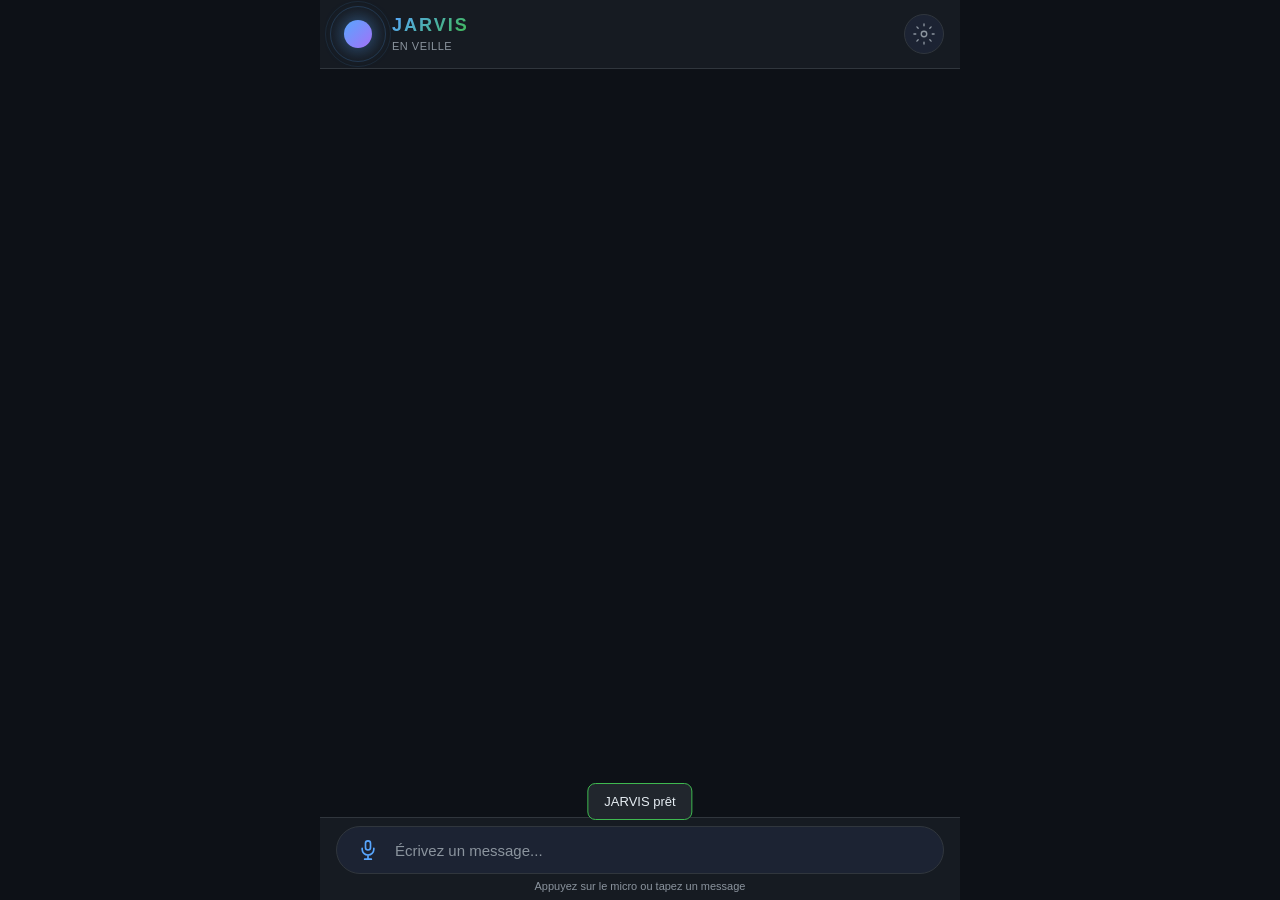
==== commit d9a4a0a9: "feat: redesign complet — interface premium + voix IA ElevenLabs Interface: - Design dark moderne ave" ====
--- a/index.html
+++ b/index.html
@@ -3,11 +3,11 @@
 <head>
   <meta charset="UTF-8">
   <meta name="viewport" content="width=device-width, initial-scale=1.0, viewport-fit=cover, user-scalable=no">
-  <meta name="theme-color" content="#00d4ff">
+  <meta name="theme-color" content="#0d1117">
   <meta name="apple-mobile-web-app-capable" content="yes">
   <meta name="apple-mobile-web-app-status-bar-style" content="black-translucent">
   <meta name="apple-mobile-web-app-title" content="JARVIS">
-  <meta name="description" content="JARVIS - Assistant vocal intelligent pour iPhone, Android et Desktop">
+  <meta name="description" content="JARVIS - Assistant vocal IA intelligent">
   <title>JARVIS</title>
   <link rel="manifest" href="manifest.json">
   <link rel="icon" type="image/png" sizes="192x192" href="icons/icon-192.png">
@@ -15,186 +15,146 @@
   <link rel="stylesheet" href="styles.css">
 </head>
 <body>
-  <div class="app-container">
-    <!-- Header avec orbite animée -->
+  <div id="app">
+    <!-- Header -->
     <header class="header">
-      <div class="header-content">
-        <div class="orb-container">
+      <div class="header-left">
+        <div class="orb-wrapper" id="orbWrapper">
           <div class="orb" id="orb">
+            <div class="orb-glow"></div>
+            <div class="orb-ring r1"></div>
+            <div class="orb-ring r2"></div>
             <div class="orb-core"></div>
-            <div class="orb-ring ring-1"></div>
-            <div class="orb-ring ring-2"></div>
-            <div class="orb-ring ring-3"></div>
-            <div class="orb-particles"></div>
           </div>
-          <div class="orb-status" id="statusText">En veille</div>
         </div>
-        <div class="header-info">
-          <h1 class="app-title">JARVIS</h1>
-          <p class="app-subtitle">Assistant vocal intelligent</p>
+        <div class="header-text">
+          <h1>JARVIS</h1>
+          <span class="status" id="statusText">En veille</span>
         </div>
-        <button class="btn-settings" id="btnSettings" aria-label="Paramètres">
-          <svg width="24" height="24" viewBox="0 0 24 24" fill="none" stroke="currentColor" stroke-width="2">
-            <circle cx="12" cy="12" r="3"></circle>
-            <path d="M19.4 15a1.65 1.65 0 0 0 .33 1.82l.06.06a2 2 0 0 1 0 2.83 2 2 0 0 1-2.83 0l-.06-.06a1.65 1.65 0 0 0-1.82-.33 1.65 1.65 0 0 0-1 1.51V21a2 2 0 0 1-2 2 2 2 0 0 1-2-2v-.09A1.65 1.65 0 0 0 9 19.4a1.65 1.65 0 0 0-1.82.33l-.06.06a2 2 0 0 1-2.83 0 2 2 0 0 1 0-2.83l.06-.06a1.65 1.65 0 0 0 .33-1.82 1.65 1.65 0 0 0-1.51-1H3a2 2 0 0 1-2-2 2 2 0 0 1 2-2h.09A1.65 1.65 0 0 0 4.6 9a1.65 1.65 0 0 0-.33-1.82l-.06-.06a2 2 0 0 1 0-2.83 2 2 0 0 1 2.83 0l.06.06a1.65 1.65 0 0 0 1.82.33H9a1.65 1.65 0 0 0 1-1.51V3a2 2 0 0 1 2-2 2 2 0 0 1 2 2v.09a1.65 1.65 0 0 0 1 1.51 1.65 1.65 0 0 0 1.82-.33l.06-.06a2 2 0 0 1 2.83 0 2 2 0 0 1 0 2.83l-.06.06a1.65 1.65 0 0 0-.33 1.82V9a1.65 1.65 0 0 0 1.51 1H21a2 2 0 0 1 2 2 2 2 0 0 1-2 2h-.09a1.65 1.65 0 0 0-1.51 1z"></path>
-          </svg>
-        </button>
       </div>
+      <button class="icon-btn" id="btnSettings" aria-label="Paramètres">
+        <svg width="22" height="22" viewBox="0 0 24 24" fill="none" stroke="currentColor" stroke-width="1.5" stroke-linecap="round" stroke-linejoin="round">
+          <circle cx="12" cy="12" r="3"/><path d="M12 1v2m0 18v2M4.22 4.22l1.42 1.42m12.72 12.72l1.42 1.42M1 12h2m18 0h2M4.22 19.78l1.42-1.42M18.36 5.64l1.42-1.42"/>
+        </svg>
+      </button>
     </header>
 
-    <!-- Zone de conversation -->
-    <main class="chat-container" id="chatContainer">
-      <div class="messages" id="chatMessages">
-        <div class="message system welcome">
-          <div class="message-avatar">
-            <svg width="24" height="24" viewBox="0 0 24 24" fill="none" stroke="currentColor" stroke-width="2">
-              <polygon points="5 3 19 12 5 21 5 3"></polygon>
-            </svg>
+    <!-- Chat -->
+    <main class="chat" id="chat">
+      <div class="messages" id="messages">
+        <div class="msg system">
+          <div class="msg-avatar jarvis-avatar">
+            <svg width="18" height="18" viewBox="0 0 24 24" fill="none" stroke="currentColor" stroke-width="2"><polygon points="5 3 19 12 5 21 5 3"/></svg>
           </div>
-          <div class="message-content">
-            <p>Bonjour ! Je suis JARVIS, votre assistant vocal intelligent.</p>
-            <p class="hint">Appuyez sur l'orbe ou dites "JARVIS" pour commencer</p>
+          <div class="msg-body">
+            <div class="msg-text">Bonjour Tom ! Je suis <strong>JARVIS</strong>, votre assistant vocal intelligent. Comment puis-je vous aider ?</div>
           </div>
         </div>
       </div>
-
-      <!-- Indicateur de frappe -->
-      <div class="typing-indicator hidden" id="typingIndicator">
-        <div class="typing-dots">
-          <span></span>
-          <span></span>
-          <span></span>
-        </div>
-        <span class="typing-text">JARVIS réfléchit...</span>
+      <div class="typing hidden" id="typing">
+        <div class="typing-dot"></div>
+        <div class="typing-dot"></div>
+        <div class="typing-dot"></div>
       </div>
     </main>
 
-    <!-- Barre d'entrée -->
-    <footer class="input-area">
-      <div class="input-wrapper">
-        <button class="btn-mic" id="btnMic" aria-label="Activer la voix">
-          <svg class="mic-icon" width="24" height="24" viewBox="0 0 24 24" fill="none" stroke="currentColor" stroke-width="2">
-            <path d="M12 1a3 3 0 0 0-3 3v8a3 3 0 0 0 6 0V4a3 3 0 0 0-3-3z"></path>
-            <path d="M19 10v2a7 7 0 0 1-14 0v-2"></path>
-            <line x1="12" y1="19" x2="12" y2="22"></line>
-          </svg>
-          <svg class="mic-listening hidden" width="24" height="24" viewBox="0 0 24 24" fill="currentColor">
-            <path d="M12 2a3 3 0 0 0-3 3v7a3 3 0 0 0 6 0V5a3 3 0 0 0-3-3z"></path>
-            <path d="M19 10v2a7 7 0 0 1-14 0v-2"></path>
-            <line x1="12" y1="19" x2="12" y2="22"></line>
-          </svg>
+    <!-- Input -->
+    <footer class="input-bar">
+      <div class="input-row">
+        <button class="mic-btn" id="btnMic" aria-label="Microphone">
+          <svg class="ic-mic" width="20" height="20" viewBox="0 0 24 24" fill="none" stroke="currentColor" stroke-width="2" stroke-linecap="round"><rect x="9" y="1" width="6" height="11" rx="3"/><path d="M19 10v1a7 7 0 0 1-14 0v-1"/><line x1="12" y1="19" x2="12" y2="23"/><line x1="8" y1="23" x2="16" y2="23"/></svg>
+          <svg class="ic-wave hidden" width="20" height="20" viewBox="0 0 24 24" fill="currentColor"><rect x="9" y="1" width="6" height="11" rx="3"/><path d="M19 10v1a7 7 0 0 1-14 0v-1"/><line x1="12" y1="19" x2="12" y2="23" stroke="currentColor" stroke-width="2"/><line x1="8" y1="23" x2="16" y2="23" stroke="currentColor" stroke-width="2"/></svg>
         </button>
-        <input type="text" class="text-input" id="textInput" placeholder="Tapez votre message..." autocomplete="off" spellcheck="false">
-        <button class="btn-send hidden" id="btnSend" aria-label="Envoyer">
-          <svg width="24" height="24" viewBox="0 0 24 24" fill="none" stroke="currentColor" stroke-width="2">
-            <line x1="22" y1="2" x2="11" y2="13"></line>
-            <polygon points="22 2 15 22 11 13 2 9 22 2"></polygon>
-          </svg>
+        <input type="text" id="textInput" placeholder="Écrivez un message..." autocomplete="off" spellcheck="false">
+        <button class="send-btn hidden" id="btnSend" aria-label="Envoyer">
+          <svg width="20" height="20" viewBox="0 0 24 24" fill="none" stroke="currentColor" stroke-width="2" stroke-linecap="round" stroke-linejoin="round"><line x1="22" y1="2" x2="11" y2="13"/><polygon points="22 2 15 22 11 13 2 9 22 2"/></svg>
         </button>
       </div>
-      <p class="input-hint" id="inputHint">Appuyez sur l'orbe ou le micro pour parler</p>
+      <p class="hint" id="inputHint">Appuyez sur le micro ou tapez un message</p>
     </footer>
   </div>
 
-  <!-- Modal Paramètres -->
-  <div class="modal-backdrop hidden" id="settingsModal">
-    <div class="settings-modal">
-      <div class="modal-handle"></div>
-      <div class="modal-header">
+  <!-- Settings Modal -->
+  <div class="overlay hidden" id="overlay">
+    <div class="modal" id="modal">
+      <div class="modal-drag"></div>
+      <div class="modal-head">
         <h2>Paramètres</h2>
-        <button class="btn-close-modal" id="btnCloseModal" aria-label="Fermer">
-          <svg width="24" height="24" viewBox="0 0 24 24" fill="none" stroke="currentColor" stroke-width="2">
-            <line x1="18" y1="6" x2="6" y2="18"></line>
-            <line x1="6" y1="6" x2="18" y2="18"></line>
-          </svg>
+        <button class="icon-btn sm" id="btnClose" aria-label="Fermer">
+          <svg width="20" height="20" viewBox="0 0 24 24" fill="none" stroke="currentColor" stroke-width="2" stroke-linecap="round"><line x1="18" y1="6" x2="6" y2="18"/><line x1="6" y1="6" x2="18" y2="18"/></svg>
         </button>
       </div>
-      <div class="modal-content">
-        <div class="settings-section">
-          <h3>API & IA</h3>
-          <div class="setting-item">
-            <label class="setting-label" for="apiProvider">Fournisseur IA</label>
-            <select class="setting-select" id="apiProvider">
-              <option value="gemini">Google Gemini (recommandé)</option>
-              <option value="groq">Groq (Llama 3.3)</option>
-            </select>
+      <div class="modal-body">
+        <!-- IA -->
+        <section class="section">
+          <h3>Intelligence Artificielle</h3>
+          <label class="field-label">Fournisseur</label>
+          <select id="apiProvider" class="field-select">
+            <option value="gemini">Google Gemini</option>
+            <option value="groq">Groq (Llama 3.3)</option>
+          </select>
+          <label class="field-label">Clé API IA</label>
+          <input type="password" id="apiKey" class="field-input" placeholder="AIza...">
+          <span class="field-hint">Gemini ou Groq — stockée localement</span>
+        </section>
+
+        <!-- Voix -->
+        <section class="section">
+          <h3>Voix & Parole</h3>
+          <label class="field-label">Moteur vocal</label>
+          <select id="ttsEngine" class="field-select">
+            <option value="browser">Navigateur (gratuit)</option>
+            <option value="elevenlabs">ElevenLabs (premium)</option>
+          </select>
+          <div id="elevenLabsFields" class="hidden">
+            <label class="field-label">Clé API ElevenLabs</label>
+            <input type="password" id="elevenKey" class="field-input" placeholder="sk_...">
+            <label class="field-label">Voice ID</label>
+            <input type="text" id="elevenVoice" class="field-input" placeholder="EXAVITQu4vr4xnSDxMaL">
+            <span class="field-hint">Ex: Eleven Multilingual v2 — voix naturelle</span>
           </div>
-          <div class="setting-item">
-            <label class="setting-label" for="apiKey">Clé API</label>
-            <input class="setting-input" type="password" id="apiKey" placeholder="Entrez votre clé API">
-            <span class="setting-hint">Stockée localement dans votre navigateur</span>
+          <label class="field-label">Voix navigateur</label>
+          <select id="ttsVoice" class="field-select">
+            <option value="auto">Automatique</option>
+          </select>
+          <label class="field-label">Vitesse</label>
+          <input type="range" id="ttsRate" min="0.5" max="2" step="0.1" value="1" class="field-range">
+          <div class="range-labels"><span>0.5x</span><span id="rateVal">1.0x</span><span>2.0x</span></div>
+        </section>
+
+        <!-- Personnalisation -->
+        <section class="section">
+          <h3>Préférences</h3>
+          <label class="field-label">Votre prénom</label>
+          <input type="text" id="userName" class="field-input" placeholder="Tom" value="Tom">
+          <label class="field-label">Wake word</label>
+          <input type="text" id="wakeWord" class="field-input" placeholder="JARVIS" value="JARVIS">
+          <div class="toggle-row">
+            <span>Détection vocale "JARVIS"</span>
+            <label class="switch"><input type="checkbox" id="wakeWordEnabled" checked><span class="slider"></span></label>
           </div>
-        </div>
+          <div class="toggle-row">
+            <span>Écoute continue</span>
+            <label class="switch"><input type="checkbox" id="continuousListening"><span class="slider"></span></label>
+          </div>
+        </section>
 
-        <div class="settings-section">
-          <h3>Voix & Audio</h3>
-          <div class="setting-item">
-            <label class="setting-label" for="ttsVoice">Voix TTS</label>
-            <select class="setting-select" id="ttsVoice">
-              <option value="auto">Auto (navigateur)</option>
-              <option value="fr-FR">Français (France)</option>
-              <option value="fr-CA">Français (Canada)</option>
-            </select>
-          </div>
-          <div class="setting-item">
-            <div class="toggle-wrapper">
-              <div class="toggle-info">
-                <div class="toggle-title">Détection "JARVIS" (Wake word)</div>
-              </div>
-              <div class="toggle-switch">
-                <input type="checkbox" id="wakeWordEnabled" checked>
-                <span class="toggle-slider"></span>
-              </div>
-            </div>
-          </div>
-          <div class="setting-item">
-            <div class="toggle-wrapper">
-              <div class="toggle-info">
-                <div class="toggle-title">Écoute continue</div>
-              </div>
-              <div class="toggle-switch">
-                <input type="checkbox" id="continuousListening">
-                <span class="toggle-slider"></span>
-              </div>
-            </div>
-          </div>
-        </div>
-
-        <div class="settings-section">
-          <h3>Personnalisation</h3>
-          <div class="setting-item">
-            <label class="setting-label" for="userName">Votre prénom</label>
-            <input class="setting-input" type="text" id="userName" placeholder="Tom">
-          </div>
-          <div class="setting-item">
-            <label class="setting-label" for="wakeWord">Mot de réveil</label>
-            <input class="setting-input" type="text" id="wakeWord" value="JARVIS" placeholder="JARVIS">
-          </div>
-        </div>
-
-        <div class="settings-section">
+        <!-- Données -->
+        <section class="section">
           <h3>Données</h3>
-          <button class="btn-danger" id="btnClearData">
-            <svg width="20" height="20" viewBox="0 0 24 24" fill="none" stroke="currentColor" stroke-width="2">
-              <polyline points="3 6 5 6 21 6"></polyline>
-              <path d="M19 6v14a2 2 0 0 1-2 2H7a2 2 0 0 1-2-2V6m3 0V4a2 2 0 0 1 2-2h4a2 2 0 0 1 2 2v2"></path>
-            </svg>
-            Effacer toutes les données locales
-          </button>
-        </div>
+          <button class="btn-danger" id="btnClear">Effacer toutes les données</button>
+        </section>
       </div>
     </div>
   </div>
 
-  <!-- Toast notifications -->
-  <div class="toast-container" id="toastContainer"></div>
+  <!-- Toast -->
+  <div class="toasts" id="toasts"></div>
 
   <script src="app.js"></script>
   <script>
     if ('serviceWorker' in navigator) {
-      navigator.serviceWorker.register('sw.js')
-        .then(reg => console.log('SW registered:', reg.scope))
-        .catch(err => console.log('SW registration failed:', err));
+      navigator.serviceWorker.register('sw.js').catch(() => {});
     }
   </script>
 </body>
--- a/styles.css
+++ b/styles.css
@@ -1,1015 +1,495 @@
-/* ============================================
-   JARVIS PWA - Styles CSS
-   Mobile-first, responsive, thème sombre
-   ============================================ */
-
-/* --- Variables CSS --- */
+/* JARVIS PWA — Clean Dark UI */
 :root {
-  /* Couleurs principales */
-  --bg-primary: #0a0a0f;
-  --bg-secondary: #11111a;
-  --bg-tertiary: #1a1a2e;
-  --bg-card: #151520;
-  --bg-input: #1e1e2e;
-
-  --accent-primary: #00d4ff;
-  --accent-secondary: #00ff88;
-  --accent-warning: #ffaa00;
-  --accent-error: #ff4444;
-
-  --text-primary: #ffffff;
-  --text-secondary: #b0b0c0;
-  --text-muted: #6a6a80;
-  --text-on-accent: #0a0a0f;
-
-  --border-color: #2a2a3e;
-  --border-focus: #00d4ff;
-
-  --shadow-sm: 0 2px 8px rgba(0, 0, 0, 0.3);
-  --shadow-md: 0 8px 24px rgba(0, 0, 0, 0.4);
-  --shadow-lg: 0 16px 48px rgba(0, 0, 0, 0.5);
-  --shadow-glow: 0 0 32px rgba(0, 212, 255, 0.3);
-
-  --radius-sm: 8px;
-  --radius-md: 12px;
-  --radius-lg: 20px;
-  --radius-xl: 28px;
-  --radius-full: 9999px;
-
-  --transition-fast: 150ms ease;
-  --transition-normal: 250ms ease;
-  --transition-slow: 400ms ease;
-
-  --header-height: 100px;
-  --input-height: 56px;
-  --safe-top: env(safe-area-inset-top, 0);
-  --safe-bottom: env(safe-area-inset-bottom, 0);
-}
-
-/* --- Reset & Base --- */
-*, *::before, *::after {
-  box-sizing: border-box;
-  margin: 0;
-  padding: 0;
-}
-
-html {
-  font-size: 16px;
+  --bg: #0d1117;
+  --bg2: #161b22;
+  --bg3: #1c2333;
+  --surface: #21262d;
+  --border: #30363d;
+  --accent: #58a6ff;
+  --accent2: #3fb950;
+  --text: #e6edf3;
+  --text2: #8b949e;
+  --danger: #f85149;
+  --r: 12px;
+  --ease: cubic-bezier(.4,0,.2,1);
+}
+*, *::before, *::after { box-sizing: border-box; margin: 0; padding: 0; }
+html { font-size: 16px; -webkit-tap-highlight-color: transparent; }
+body {
+  font-family: -apple-system, BlinkMacSystemFont, 'Segoe UI', Roboto, sans-serif;
+  background: var(--bg);
+  color: var(--text);
+  min-height: 100dvh;
+  overflow: hidden;
   -webkit-font-smoothing: antialiased;
-  -moz-osx-font-smoothing: grayscale;
-  -webkit-tap-highlight-color: transparent;
-}
-
-body {
-  font-family: -apple-system, BlinkMacSystemFont, 'SF Pro Display', 'Segoe UI', Roboto, 'Helvetica Neue', Arial, sans-serif;
-  background: var(--bg-primary);
-  color: var(--text-primary);
-  line-height: 1.5;
-  min-height: 100vh;
-  min-height: 100dvh;
-  overflow-x: hidden;
-}
-
-/* --- Layout Principal --- */
-.app-container {
+}
+
+/* === LAYOUT === */
+#app {
   display: flex;
   flex-direction: column;
-  min-height: 100vh;
-  min-height: 100dvh;
-  max-width: 100%;
-}
-
-/* --- Header --- */
+  height: 100dvh;
+  max-width: 640px;
+  margin: 0 auto;
+}
+
+/* === HEADER === */
 .header {
-  position: sticky;
-  top: 0;
-  z-index: 100;
-  padding: calc(var(--safe-top) + 16px) 20px 16px;
-  background: linear-gradient(180deg, var(--bg-primary) 0%, rgba(10, 10, 15, 0.95) 100%);
-  backdrop-filter: blur(20px);
-  border-bottom: 1px solid var(--border-color);
-}
-
-.header-content {
   display: flex;
   align-items: center;
   justify-content: space-between;
-  max-width: 600px;
-  margin: 0 auto;
-  gap: 16px;
-}
-
-.orb-container {
+  padding: 12px 16px;
+  background: var(--bg2);
+  border-bottom: 1px solid var(--border);
+  flex-shrink: 0;
   position: relative;
-  flex-shrink: 0;
-  width: 72px;
-  height: 72px;
-  display: flex;
-  align-items: center;
-  justify-content: center;
-}
-
-.orb {
-  position: relative;
-  width: 64px;
-  height: 64px;
-  border-radius: 50%;
-  background: radial-gradient(circle at 30% 30%, rgba(0, 212, 255, 0.15) 0%, transparent 70%);
-  border: 2px solid rgba(0, 212, 255, 0.3);
-  display: flex;
-  align-items: center;
-  justify-content: center;
-  cursor: pointer;
-  transition: all var(--transition-normal);
-  touch-action: manipulation;
-}
-
-.orb::before {
-  content: '';
-  position: absolute;
-  inset: -4px;
-  border-radius: 50%;
-  border: 1px solid rgba(0, 212, 255, 0.1);
-  animation: orbPulse 3s ease-in-out infinite;
-}
-
-.orb:hover,
-.orb:active {
-  transform: scale(1.05);
-  box-shadow: var(--shadow-glow);
-  border-color: var(--accent-primary);
-}
-
-.orb:focus-visible {
-  outline: none;
-  box-shadow: 0 0 0 3px rgba(0, 212, 255, 0.4);
-}
-
-.orb-core {
-  width: 24px;
-  height: 24px;
-  border-radius: 50%;
-  background: linear-gradient(135deg, var(--accent-primary) 0%, var(--accent-secondary) 100%);
-  box-shadow: 0 0 20px rgba(0, 212, 255, 0.6);
-  z-index: 2;
-  transition: all var(--transition-normal);
-}
-
-.orb-ring {
-  position: absolute;
-  border-radius: 50%;
-  border: 2px solid var(--accent-primary);
-  opacity: 0.4;
-  animation: orbRotate 20s linear infinite;
-}
-
-.orb-ring.ring-1 { width: 80px; height: 80px; top: -8px; left: -8px; animation-duration: 15s; }
-.orb-ring.ring-2 { width: 96px; height: 96px; top: -16px; left: -16px; animation-duration: 25s; animation-direction: reverse; }
-.orb-ring.ring-3 { width: 112px; height: 112px; top: -24px; left: -24px; animation-duration: 35s; opacity: 0.2; }
-
-.orb-particles {
-  position: absolute;
-  inset: 0;
-  border-radius: 50%;
-  overflow: hidden;
-  pointer-events: none;
-}
-
-.orb-particles::before {
-  content: '';
-  position: absolute;
-  width: 4px;
-  height: 4px;
-  border-radius: 50%;
-  background: var(--accent-primary);
-  top: 20%;
-  left: 50%;
-  animation: particleOrbit 4s linear infinite;
-  box-shadow:
-    30px 0 0 var(--accent-secondary),
-    -30px 0 0 var(--accent-primary),
-    0 30px 0 var(--accent-secondary),
-    0 -30px 0 var(--accent-primary);
-}
-
-.orb-status {
-  position: absolute;
-  bottom: -28px;
-  left: 50%;
-  transform: translateX(-50%);
-  font-size: 11px;
-  font-weight: 500;
-  color: var(--text-muted);
-  white-space: nowrap;
-  text-transform: uppercase;
-  letter-spacing: 0.5px;
-  transition: color var(--transition-fast);
-}
-
-.orb.listening .orb-status { color: var(--accent-primary); }
-.orb.speaking .orb-status { color: var(--accent-secondary); }
-.orb.thinking .orb-status { color: var(--accent-warning); }
-
-.header-info {
-  flex: 1;
-  text-align: center;
-  min-width: 0;
-}
-
-.app-title {
-  font-size: 22px;
+  z-index: 10;
+}
+.header-left { display: flex; align-items: center; gap: 12px; }
+.header-text h1 {
+  font-size: 18px;
   font-weight: 700;
-  letter-spacing: -0.5px;
-  background: linear-gradient(135deg, var(--text-primary) 0%, var(--accent-primary) 100%);
+  letter-spacing: 2px;
+  background: linear-gradient(135deg, var(--accent), var(--accent2));
   -webkit-background-clip: text;
   -webkit-text-fill-color: transparent;
   background-clip: text;
 }
-
-.app-subtitle {
-  font-size: 12px;
-  color: var(--text-muted);
-  font-weight: 400;
-  margin-top: 2px;
-}
-
-.btn-settings {
-  flex-shrink: 0;
-  width: 44px;
-  height: 44px;
-  border-radius: var(--radius-full);
-  background: var(--bg-card);
-  border: 1px solid var(--border-color);
-  color: var(--text-secondary);
-  display: flex;
-  align-items: center;
-  justify-content: center;
-  cursor: pointer;
-  transition: all var(--transition-fast);
-  touch-action: manipulation;
-}
-
-.btn-settings:hover,
-.btn-settings:active {
-  background: var(--bg-tertiary);
-  border-color: var(--accent-primary);
-  color: var(--accent-primary);
-  transform: rotate(90deg);
-}
-
-.btn-settings:focus-visible {
-  outline: none;
-  box-shadow: 0 0 0 3px rgba(0, 212, 255, 0.4);
-}
-
-/* --- Zone de Chat --- */
-.chat-container {
-  flex: 1;
-  display: flex;
-  flex-direction: column;
-  overflow: hidden;
-  max-width: 600px;
-  width: 100%;
-  margin: 0 auto;
-  padding: 16px 20px;
-}
-
-.messages {
+.status {
+  font-size: 11px;
+  color: var(--text2);
+  text-transform: uppercase;
+  letter-spacing: 0.5px;
+}
+.status.active { color: var(--accent); }
+.status.speaking { color: var(--accent2); }
+.status.thinking { color: #d29922; }
+
+/* === ORB === */
+.orb-wrapper { width: 44px; height: 44px; flex-shrink: 0; cursor: pointer; }
+.orb {
+  position: relative;
+  width: 44px; height: 44px;
+  border-radius: 50%;
+  display: flex; align-items: center; justify-content: center;
+  transition: transform 0.3s var(--ease);
+}
+.orb:active { transform: scale(0.92); }
+.orb-glow {
+  position: absolute; inset: -6px;
+  border-radius: 50%;
+  background: radial-gradient(circle, rgba(88,166,255,0.15) 0%, transparent 70%);
+  transition: opacity 0.3s;
+}
+.orb.listening .orb-glow { opacity: 1; background: radial-gradient(circle, rgba(88,166,255,0.3) 0%, transparent 70%); }
+.orb.speaking .orb-glow { opacity: 1; background: radial-gradient(circle, rgba(63,185,80,0.3) 0%, transparent 70%); }
+.orb-core {
+  width: 28px; height: 28px;
+  border-radius: 50%;
+  background: linear-gradient(135deg, var(--accent), #a371f7);
+  box-shadow: 0 0 20px rgba(88,166,255,0.4);
+  transition: all 0.3s var(--ease);
+  z-index: 2;
+}
+.orb.listening .orb-core {
+  background: linear-gradient(135deg, var(--accent), var(--accent2));
+  box-shadow: 0 0 30px rgba(88,166,255,0.6);
+  animation: corePulse 1.5s ease-in-out infinite;
+}
+.orb.speaking .orb-core {
+  background: linear-gradient(135deg, var(--accent2), var(--accent));
+  animation: coreWave 0.8s ease-in-out infinite;
+}
+.orb.thinking .orb-core {
+  background: linear-gradient(135deg, #d29922, #f0883e);
+  animation: coreSpin 2s linear infinite;
+}
+.orb-ring {
+  position: absolute;
+  border-radius: 50%;
+  border: 1px solid rgba(88,166,255,0.2);
+  animation: ringSpin 20s linear infinite;
+}
+.orb-ring.r1 { width: 56px; height: 56px; top: -6px; left: -6px; animation-duration: 15s; }
+.orb-ring.r2 { width: 66px; height: 66px; top: -11px; left: -11px; animation-duration: 25s; animation-direction: reverse; opacity: 0.5; }
+.orb.listening .orb-ring { border-color: rgba(88,166,255,0.4); }
+.orb.speaking .orb-ring { border-color: rgba(63,185,80,0.4); }
+
+@keyframes corePulse { 0%,100%{transform:scale(1)} 50%{transform:scale(1.12)} }
+@keyframes coreWave { 0%,100%{transform:scale(1)} 50%{transform:scale(1.18)} }
+@keyframes coreSpin { from{transform:rotate(0) scale(1)} 50%{transform:rotate(180deg) scale(1.08)} to{transform:rotate(360deg) scale(1)} }
+@keyframes ringSpin { from{transform:rotate(0)} to{transform:rotate(360deg)} }
+
+/* === CHAT === */
+.chat {
   flex: 1;
   overflow-y: auto;
-  padding: 8px 0;
+  padding: 16px;
   display: flex;
   flex-direction: column;
-  gap: 16px;
+  gap: 12px;
   scroll-behavior: smooth;
-  -webkit-overflow-scrolling: touch;
-}
-
-/* Scrollbar personnalisée */
-.messages::-webkit-scrollbar { width: 4px; }
-.messages::-webkit-scrollbar-track { background: transparent; }
-.messages::-webkit-scrollbar-thumb { background: var(--border-color); border-radius: 2px; }
-.messages::-webkit-scrollbar-thumb:hover { background: var(--text-muted); }
-
-/* --- Messages --- */
-.message {
+  overscroll-behavior: contain;
+}
+.chat::-webkit-scrollbar { width: 3px; }
+.chat::-webkit-scrollbar-thumb { background: var(--border); border-radius: 2px; }
+
+/* Messages */
+.msg {
   display: flex;
   gap: 10px;
-  animation: messageIn 0.3s ease-out;
-  max-width: 100%;
-}
-
-.message.system {
-  justify-content: center;
-}
-
-.message-avatar {
-  flex-shrink: 0;
-  width: 36px;
-  height: 36px;
-  border-radius: var(--radius-full);
+  animation: msgIn 0.3s var(--ease);
+  max-width: 88%;
+}
+.msg.user { margin-left: auto; flex-direction: row-reverse; }
+.msg.system { max-width: 100%; }
+
+.msg-avatar {
+  flex-shrink: 0;
+  width: 32px; height: 32px;
+  border-radius: 50%;
+  display: flex; align-items: center; justify-content: center;
+}
+.jarvis-avatar { background: var(--bg3); border: 1px solid var(--border); color: var(--accent); }
+.user-avatar { background: linear-gradient(135deg, var(--accent), #a371f7); color: #fff; }
+
+.msg-body {
+  padding: 10px 14px;
+  border-radius: var(--r);
+  font-size: 14px;
+  line-height: 1.55;
+  word-wrap: break-word;
+}
+.msg.user .msg-body {
+  background: var(--accent);
+  color: #fff;
+  border-bottom-right-radius: 4px;
+}
+.msg.assistant .msg-body {
+  background: var(--bg2);
+  border: 1px solid var(--border);
+  border-bottom-left-radius: 4px;
+}
+.msg.system .msg-body {
+  background: var(--bg2);
+  border: 1px solid var(--border);
+  color: var(--text2);
+  font-size: 13px;
+}
+.msg-body strong { color: var(--accent); font-weight: 600; }
+.msg.user .msg-body strong { color: #fff; }
+
+@keyframes msgIn { from { opacity:0; transform:translateY(8px) } to { opacity:1; transform:translateY(0) } }
+
+/* Typing */
+.typing {
+  display: flex; gap: 4px; padding: 4px 0; align-items: center;
+}
+.typing.hidden { display: none; }
+.typing-dot {
+  width: 6px; height: 6px; border-radius: 50%;
+  background: var(--accent);
+  opacity: 0.4;
+  animation: typeBounce 1.4s ease-in-out infinite;
+}
+.typing-dot:nth-child(2) { animation-delay: 0.2s; }
+.typing-dot:nth-child(3) { animation-delay: 0.4s; }
+@keyframes typeBounce { 0%,80%,100%{transform:scale(0.6);opacity:0.3} 40%{transform:scale(1);opacity:1} }
+
+/* === INPUT BAR === */
+.input-bar {
+  flex-shrink: 0;
+  padding: 8px 16px calc(8px + env(safe-area-inset-bottom, 0px));
+  background: var(--bg2);
+  border-top: 1px solid var(--border);
+}
+.input-row {
   display: flex;
   align-items: center;
-  justify-content: center;
-  font-size: 14px;
-  font-weight: 600;
-}
-
-.message.user .message-avatar {
-  background: linear-gradient(135deg, var(--accent-primary), var(--accent-secondary));
-  color: var(--text-on-accent);
-  margin-left: auto;
-  order: 2;
-}
-
-.message.assistant .message-avatar {
-  background: linear-gradient(135deg, #6366f1, #8b5cf6);
-  color: white;
-}
-
-.message.system .message-avatar {
-  background: var(--bg-tertiary);
-  color: var(--text-muted);
-}
-
-.message-content {
-  flex: 1;
-  min-width: 0;
-  padding: 12px 16px;
-  border-radius: var(--radius-lg);
-  font-size: 15px;
-  line-height: 1.6;
-  word-wrap: break-word;
-}
-
-.message.user .message-content {
-  background: linear-gradient(135deg, rgba(0, 212, 255, 0.15), rgba(0, 255, 136, 0.1));
-  border: 1px solid rgba(0, 212, 255, 0.2);
-  border-bottom-right-radius: 4px;
-  text-align: right;
-}
-
-.message.assistant .message-content {
-  background: var(--bg-card);
-  border: 1px solid var(--border-color);
-  border-bottom-left-radius: 4px;
-}
-
-.message.system .message-content {
-  background: transparent;
-  padding: 8px 16px;
-  color: var(--text-muted);
-  font-size: 13px;
-  text-align: center;
-  border: none;
-}
-
-.message.system.welcome .message-content {
-  background: linear-gradient(135deg, rgba(0, 212, 255, 0.1), rgba(99, 102, 241, 0.1));
-  border: 1px solid rgba(0, 212, 255, 0.2);
-  border-radius: var(--radius-lg);
-  padding: 20px 24px;
-  font-size: 15px;
-  color: var(--text-secondary);
-  max-width: 320px;
-}
-
-/* Indicateur de frappe */
-.typing-indicator {
-  display: flex;
-  align-items: center;
-  gap: 10px;
-  padding: 8px 0;
-  color: var(--text-muted);
-  font-size: 13px;
-  height: 24px;
-}
-
-.typing-indicator.hidden { display: none; }
-
-.typing-dots {
-  display: flex;
-  gap: 4px;
-}
-
-.typing-dots span {
-  width: 6px;
-  height: 6px;
-  border-radius: 50%;
-  background: var(--accent-primary);
-  opacity: 0.4;
-  animation: typingBounce 1.4s ease-in-out infinite both;
-}
-
-.typing-dots span:nth-child(2) { animation-delay: 0.2s; }
-.typing-dots span:nth-child(3) { animation-delay: 0.4s; }
-
-/* --- Zone de Saisie --- */
-.input-area {
-  padding-top: 16px;
-  border-top: 1px solid var(--border-color);
-  background: var(--bg-primary);
-}
-
-.input-wrapper {
-  display: flex;
-  align-items: center;
-  gap: 10px;
-  background: var(--bg-input);
-  border: 1px solid var(--border-color);
-  border-radius: var(--radius-full);
-  padding: 0 16px;
-  transition: all var(--transition-fast);
-}
-
-.input-wrapper:focus-within {
-  border-color: var(--border-focus);
-  box-shadow: 0 0 0 3px rgba(0, 212, 255, 0.1);
-}
+  gap: 8px;
+  background: var(--bg3);
+  border: 1px solid var(--border);
+  border-radius: 24px;
+  padding: 4px 4px 4px 12px;
+  transition: border-color 0.2s;
+}
+.input-row:focus-within { border-color: var(--accent); }
 
 #textInput {
   flex: 1;
-  height: 52px;
-  background: transparent;
+  background: none;
   border: none;
   outline: none;
-  color: var(--text-primary);
-  font-size: 16px;
+  color: var(--text);
+  font-size: 15px;
   font-family: inherit;
-  padding: 0;
-}
-
-#textInput::placeholder {
-  color: var(--text-muted);
-}
-
-#textInput:disabled {
-  opacity: 0.5;
-}
-
-.btn-mic,
-.btn-send {
-  flex-shrink: 0;
-  width: 44px;
-  height: 44px;
-  border-radius: var(--radius-full);
+  min-width: 0;
+  padding: 8px 0;
+}
+#textInput::placeholder { color: var(--text2); }
+
+.mic-btn, .send-btn {
+  flex-shrink: 0;
+  width: 38px; height: 38px;
+  border-radius: 50%;
   border: none;
+  display: flex; align-items: center; justify-content: center;
+  cursor: pointer;
+  transition: all 0.2s var(--ease);
+}
+.mic-btn {
   background: transparent;
-  color: var(--text-secondary);
-  display: flex;
-  align-items: center;
+  color: var(--accent);
+}
+.mic-btn:active { transform: scale(0.9); }
+.mic-btn.listening {
+  background: var(--accent);
+  color: #fff;
+  animation: micPulse 1.5s ease-in-out infinite;
+}
+@keyframes micPulse { 0%,100%{box-shadow:0 0 0 0 rgba(88,166,255,0.4)} 50%{box-shadow:0 0 0 8px rgba(88,166,255,0)} }
+
+.send-btn {
+  background: var(--accent);
+  color: #fff;
+}
+.send-btn:active { transform: scale(0.9); }
+.send-btn.hidden { display: none; }
+
+.ic-wave.hidden, .ic-mic.hidden { display: none; }
+.hidden { display: none !important; }
+
+.hint {
+  text-align: center;
+  font-size: 11px;
+  color: var(--text2);
+  margin-top: 6px;
+}
+
+/* === ICON BUTTON === */
+.icon-btn {
+  width: 40px; height: 40px;
+  border-radius: 50%;
+  border: 1px solid var(--border);
+  background: var(--bg3);
+  color: var(--text2);
+  display: flex; align-items: center; justify-content: center;
+  cursor: pointer;
+  transition: all 0.2s var(--ease);
+}
+.icon-btn:hover { color: var(--accent); border-color: var(--accent); }
+.icon-btn:active { transform: scale(0.92); }
+.icon-btn.sm { width: 34px; height: 34px; }
+
+/* === MODAL === */
+.overlay {
+  position: fixed; inset: 0;
+  background: rgba(0,0,0,0.6);
+  backdrop-filter: blur(4px);
+  z-index: 100;
+  display: flex;
+  align-items: flex-end;
   justify-content: center;
-  cursor: pointer;
-  transition: all var(--transition-fast);
-  touch-action: manipulation;
-}
-
-.btn-mic {
-  background: linear-gradient(135deg, rgba(0, 212, 255, 0.15), rgba(0, 255, 136, 0.1));
-  color: var(--accent-primary);
-}
-
-.btn-mic:hover,
-.btn-mic:active {
-  background: linear-gradient(135deg, var(--accent-primary), var(--accent-secondary));
-  color: var(--text-on-accent);
-  transform: scale(1.05);
-}
-
-.btn-mic.listening {
-  background: linear-gradient(135deg, var(--accent-primary), var(--accent-secondary));
-  color: var(--text-on-accent);
-  animation: micPulse 1s ease-in-out infinite;
-}
-
-.btn-mic:focus-visible,
-.btn-send:focus-visible {
-  outline: none;
-  box-shadow: 0 0 0 3px rgba(0, 212, 255, 0.4);
-}
-
-.btn-send {
-  background: linear-gradient(135deg, var(--accent-primary), var(--accent-secondary));
-  color: var(--text-on-accent);
-}
-
-.btn-send:hover,
-.btn-send:active {
-  transform: scale(1.05);
-  box-shadow: 0 4px 16px rgba(0, 212, 255, 0.4);
-}
-
-.btn-send.hidden { display: none; }
-
-.input-hint {
-  display: block;
-  text-align: center;
-  font-size: 12px;
-  color: var(--text-muted);
-  margin-top: 10px;
-  transition: opacity var(--transition-fast);
-}
-
-/* --- Modal Paramètres --- */
-.modal-backdrop {
-  position: fixed;
-  inset: 0;
-  background: rgba(0, 0, 0, 0.8);
-  backdrop-filter: blur(8px);
-  z-index: 1000;
-  opacity: 1;
-  visibility: visible;
-  transition: all var(--transition-normal);
-}
-
-.modal-backdrop.hidden {
-  opacity: 0;
-  visibility: hidden;
-  pointer-events: none;
-}
-
-.settings-modal {
-  position: fixed;
-  bottom: 0;
-  left: 0;
-  right: 0;
+  animation: fadeIn 0.2s var(--ease);
+}
+.overlay.hidden { display: none; }
+@keyframes fadeIn { from{opacity:0} to{opacity:1} }
+
+.modal {
+  width: 100%;
+  max-width: 480px;
   max-height: 85vh;
-  background: var(--bg-secondary);
-  border-top-left-radius: var(--radius-xl);
-  border-top-right-radius: var(--radius-xl);
-  border-top: 1px solid var(--border-color);
-  z-index: 1001;
-  transform: translateY(100%);
-  transition: transform var(--transition-normal);
+  background: var(--bg2);
+  border-top-left-radius: 16px;
+  border-top-right-radius: 16px;
+  border: 1px solid var(--border);
+  border-bottom: none;
   display: flex;
   flex-direction: column;
+  animation: slideUp 0.3s var(--ease);
   overflow: hidden;
 }
-
-.modal-backdrop:not(.hidden) .settings-modal {
-  transform: translateY(0);
-}
-
-.modal-handle {
-  width: 40px;
-  height: 5px;
-  background: var(--border-color);
-  border-radius: 3px;
-  margin: 12px auto 8px;
-}
-
-.modal-header {
+@keyframes slideUp { from{transform:translateY(100%)} to{transform:translateY(0)} }
+
+.modal-drag {
+  width: 36px; height: 4px;
+  background: var(--border);
+  border-radius: 2px;
+  margin: 10px auto 0;
+  flex-shrink: 0;
+}
+.modal-head {
   display: flex;
   align-items: center;
   justify-content: space-between;
-  padding: 16px 20px;
-  border-bottom: 1px solid var(--border-color);
-}
-
-.modal-header h2 {
-  font-size: 18px;
+  padding: 14px 20px;
+  border-bottom: 1px solid var(--border);
+  flex-shrink: 0;
+}
+.modal-head h2 { font-size: 17px; font-weight: 600; }
+.modal-body {
+  overflow-y: auto;
+  padding: 16px 20px 32px;
+  -webkit-overflow-scrolling: touch;
+}
+
+/* Settings */
+.section { margin-bottom: 24px; }
+.section:last-child { margin-bottom: 0; }
+.section h3 {
+  font-size: 11px;
   font-weight: 600;
-}
-
-.btn-close-modal {
-  width: 40px;
-  height: 40px;
-  border-radius: var(--radius-full);
-  border: none;
-  background: var(--bg-tertiary);
-  color: var(--text-secondary);
+  text-transform: uppercase;
+  letter-spacing: 1px;
+  color: var(--text2);
+  margin-bottom: 12px;
+}
+.field-label {
+  display: block;
+  font-size: 13px;
+  font-weight: 500;
+  color: var(--text);
+  margin-bottom: 4px;
+  margin-top: 10px;
+}
+.field-label:first-of-type { margin-top: 0; }
+.field-input, .field-select {
+  width: 100%;
+  height: 42px;
+  padding: 0 12px;
+  background: var(--bg3);
+  border: 1px solid var(--border);
+  border-radius: 8px;
+  color: var(--text);
+  font-size: 14px;
+  font-family: inherit;
+  outline: none;
+  transition: border-color 0.2s;
+}
+.field-input:focus, .field-select:focus { border-color: var(--accent); }
+.field-select {
+  appearance: none;
+  background-image: url("data:image/svg+xml,%3Csvg xmlns='http://www.w3.org/2000/svg' width='16' height='16' viewBox='0 0 24 24' fill='none' stroke='%238b949e' stroke-width='2'%3E%3Cpath d='M6 9l6 6 6-6'/%3E%3C/svg%3E");
+  background-repeat: no-repeat;
+  background-position: right 12px center;
+  padding-right: 36px;
+}
+.field-hint {
+  display: block;
+  font-size: 11px;
+  color: var(--text2);
+  margin-top: 3px;
+}
+.field-range {
+  width: 100%;
+  margin-top: 6px;
+  accent-color: var(--accent);
+}
+.range-labels {
+  display: flex;
+  justify-content: space-between;
+  font-size: 11px;
+  color: var(--text2);
+  margin-top: 2px;
+}
+
+/* Toggle */
+.toggle-row {
   display: flex;
   align-items: center;
-  justify-content: center;
+  justify-content: space-between;
+  padding: 10px 0;
+  font-size: 14px;
+}
+.switch {
+  position: relative;
+  width: 44px; height: 24px;
+  flex-shrink: 0;
+}
+.switch input { opacity: 0; width: 0; height: 0; }
+.slider {
+  position: absolute; inset: 0;
+  background: var(--border);
+  border-radius: 12px;
   cursor: pointer;
-  transition: all var(--transition-fast);
-}
-
-.btn-close-modal:hover {
-  background: var(--accent-error);
-  color: white;
-}
-
-.modal-content {
-  flex: 1;
-  overflow-y: auto;
-  padding: 16px 20px 24px;
-  -webkit-overflow-scrolling: touch;
-}
-
-.settings-section {
-  margin-bottom: 24px;
-}
-
-.settings-section:last-child { margin-bottom: 0; }
-
-.settings-section h3 {
-  font-size: 13px;
-  font-weight: 600;
-  color: var(--text-muted);
-  text-transform: uppercase;
-  letter-spacing: 0.5px;
-  margin-bottom: 12px;
-}
-
-.setting-item {
-  margin-bottom: 16px;
-}
-
-.setting-item:last-child { margin-bottom: 0; }
-
-.setting-label {
-  display: block;
+  transition: background 0.2s;
+}
+.slider::before {
+  content: '';
+  position: absolute;
+  width: 18px; height: 18px;
+  border-radius: 50%;
+  background: #fff;
+  top: 3px; left: 3px;
+  transition: transform 0.2s var(--ease);
+}
+.switch input:checked + .slider { background: var(--accent); }
+.switch input:checked + .slider::before { transform: translateX(20px); }
+
+/* Danger button */
+.btn-danger {
+  width: 100%;
+  padding: 12px;
+  border-radius: 8px;
+  border: 1px solid var(--danger);
+  background: transparent;
+  color: var(--danger);
   font-size: 14px;
   font-weight: 500;
-  color: var(--text-primary);
-  margin-bottom: 6px;
-}
-
-.setting-hint {
-  font-size: 12px;
-  color: var(--text-muted);
-  margin-top: 4px;
-}
-
-.setting-input,
-.setting-select {
-  width: 100%;
-  height: 48px;
-  padding: 0 14px;
-  background: var(--bg-input);
-  border: 1px solid var(--border-color);
-  border-radius: var(--radius-md);
-  color: var(--text-primary);
-  font-size: 16px;
-  font-family: inherit;
-  outline: none;
-  transition: all var(--transition-fast);
-}
-
-.setting-input:focus,
-.setting-select:focus {
-  border-color: var(--border-focus);
-  box-shadow: 0 0 0 3px rgba(0, 212, 255, 0.1);
-}
-
-.setting-input::placeholder {
-  color: var(--text-muted);
-}
-
-.setting-select {
-  appearance: none;
-  background-image: url("data:image/svg+xml,%3Csvg xmlns='http://www.w3.org/2000/svg' width='20' height='20' viewBox='0 0 24 24' fill='none' stroke='%236a6a80' stroke-width='2'%3E%3Cpath d='M6 9l6 6 6-6'/%3E%3C/svg%3E");
-  background-repeat: no-repeat;
-  background-position: right 14px center;
-  padding-right: 44px;
-}
-
-/* Toggle Switch */
-.toggle-wrapper {
-  display: flex;
-  align-items: center;
-  justify-content: space-between;
-  gap: 12px;
-}
-
-.toggle-info {
-  flex: 1;
-}
-
-.toggle-title {
-  font-size: 15px;
-  font-weight: 500;
-  color: var(--text-primary);
-}
-
-.toggle-desc {
-  font-size: 12px;
-  color: var(--text-muted);
-  margin-top: 2px;
-}
-
-.toggle-switch {
-  position: relative;
-  width: 56px;
-  height: 32px;
-  flex-shrink: 0;
-}
-
-.toggle-switch input {
-  opacity: 0;
-  width: 0;
-  height: 0;
-}
-
-.toggle-slider {
-  position: absolute;
-  inset: 0;
-  background: var(--border-color);
-  border-radius: var(--radius-full);
-  transition: all var(--transition-fast);
-  cursor: pointer;
-}
-
-.toggle-slider::before {
-  content: '';
-  position: absolute;
-  top: 3px;
-  left: 3px;
-  width: 26px;
-  height: 26px;
-  border-radius: 50%;
-  background: white;
-  box-shadow: var(--shadow-sm);
-  transition: all var(--transition-fast);
-}
-
-.toggle-switch input:checked + .toggle-slider {
-  background: linear-gradient(135deg, var(--accent-primary), var(--accent-secondary));
-}
-
-.toggle-switch input:checked + .toggle-slider::before {
-  transform: translateX(24px);
-}
-
-.toggle-switch input:focus-visible + .toggle-slider {
-  box-shadow: 0 0 0 3px rgba(0, 212, 255, 0.4);
-}
-
-/* Bouton danger */
-.btn-danger {
-  width: 100%;
-  height: 52px;
-  border-radius: var(--radius-md);
-  border: 1px solid var(--accent-error);
-  background: transparent;
-  color: var(--accent-error);
-  font-size: 16px;
-  font-weight: 600;
   font-family: inherit;
   cursor: pointer;
-  transition: all var(--transition-fast);
-  margin-top: 8px;
-}
-
-.btn-danger:hover,
-.btn-danger:active {
-  background: var(--accent-error);
-  color: white;
-}
-
-.btn-danger:focus-visible {
-  outline: none;
-  box-shadow: 0 0 0 3px rgba(255, 68, 68, 0.4);
-}
-
-/* --- Toast Notifications --- */
-.toast-container {
+  transition: all 0.2s;
+}
+.btn-danger:hover { background: var(--danger); color: #fff; }
+
+/* === TOAST === */
+.toasts {
   position: fixed;
-  bottom: calc(20px + var(--safe-bottom));
-  left: 20px;
-  right: 20px;
-  z-index: 2000;
+  bottom: 80px;
+  left: 50%;
+  transform: translateX(-50%);
+  z-index: 200;
   display: flex;
   flex-direction: column;
   gap: 8px;
   pointer-events: none;
-  max-width: 400px;
-  margin: 0 auto;
-}
-
+}
 .toast {
-  display: flex;
-  align-items: center;
-  justify-content: space-between;
-  gap: 12px;
-  padding: 14px 16px;
-  background: var(--bg-card);
-  border: 1px solid var(--border-color);
-  border-radius: var(--radius-md);
-  box-shadow: var(--shadow-lg);
-  transform: translateY(100px);
-  opacity: 0;
-  transition: all var(--transition-normal);
+  padding: 10px 16px;
+  background: var(--surface);
+  border: 1px solid var(--border);
+  border-radius: 8px;
+  font-size: 13px;
+  color: var(--text);
+  animation: toastIn 0.3s var(--ease);
   pointer-events: auto;
-}
-
-.toast.show {
-  transform: translateY(0);
-  opacity: 1;
-}
-
-.toast.success { border-color: var(--accent-secondary); }
-.toast.error { border-color: var(--accent-error); }
-.toast.warning { border-color: var(--accent-warning); }
-
-.toast-message {
-  flex: 1;
-  font-size: 14px;
-  color: var(--text-primary);
-}
-
-.toast-close {
-  flex-shrink: 0;
-  width: 28px;
-  height: 28px;
-  border-radius: var(--radius-full);
-  border: none;
-  background: var(--bg-tertiary);
-  color: var(--text-muted);
-  font-size: 18px;
-  line-height: 1;
-  cursor: pointer;
-  transition: all var(--transition-fast);
-}
-
-.toast-close:hover {
-  background: var(--accent-error);
-  color: white;
-}
-
-/* --- Animations --- */
-@keyframes orbPulse {
-  0%, 100% { transform: scale(1); opacity: 0.1; }
-  50% { transform: scale(1.1); opacity: 0.2; }
-}
-
-@keyframes orbRotate {
-  from { transform: rotate(0deg); }
-  to { transform: rotate(360deg); }
-}
-
-@keyframes particleOrbit {
-  0% { transform: translate(-50%, -50%) rotate(0deg) translateX(28px) rotate(0deg); }
-  100% { transform: translate(-50%, -50%) rotate(360deg) translateX(28px) rotate(-360deg); }
-}
-
-@keyframes orbRotate {
-  from { transform: rotate(0deg); }
-  to { transform: rotate(360deg); }
-}
-
-@keyframes typingBounce {
-  0%, 80%, 100% { transform: scale(0.8); opacity: 0.4; }
-  40% { transform: scale(1); opacity: 1; }
-}
-
-@keyframes micPulse {
-  0%, 100% { box-shadow: 0 0 0 0 rgba(0, 212, 255, 0.4); }
-  50% { box-shadow: 0 0 0 12px rgba(0, 212, 255, 0); }
-}
-
-@keyframes messageIn {
-  from {
-    opacity: 0;
-    transform: translateY(16px);
+  white-space: nowrap;
+}
+.toast.success { border-color: var(--accent2); }
+.toast.error { border-color: var(--danger); }
+@keyframes toastIn { from{opacity:0;transform:translateY(10px)} to{opacity:1;transform:translateY(0)} }
+
+/* === RESPONSIVE === */
+@media (min-width: 640px) {
+  .overlay { align-items: center; }
+  .modal {
+    border-radius: 16px;
+    border: 1px solid var(--border);
+    max-height: 80vh;
+    animation: modalPop 0.25s var(--ease);
   }
-  to {
-    opacity: 1;
-    transform: translateY(0);
-  }
-}
-
-/* --- États de l'Orbe --- */
-.orb.listening .orb-core {
-  background: linear-gradient(135deg, var(--accent-primary), #00ffaa);
-  animation: corePulse 1s ease-in-out infinite;
-  box-shadow: 0 0 30px rgba(0, 212, 255, 0.8);
-}
-
-.orb.speaking .orb-core {
-  background: linear-gradient(135deg, var(--accent-secondary), var(--accent-primary));
-  animation: coreWave 0.5s ease-in-out infinite;
-}
-
-.orb.thinking .orb-core {
-  background: linear-gradient(135deg, var(--accent-warning), #ff8800);
-  animation: coreSpin 2s linear infinite;
-}
-
-@keyframes corePulse {
-  0%, 100% { transform: scale(1); }
-  50% { transform: scale(1.15); }
-}
-
-@keyframes coreWave {
-  0%, 100% { transform: scale(1); }
-  50% { transform: scale(1.2); }
-}
-
-@keyframes coreSpin {
-  from { transform: rotate(0deg) scale(1); }
-  50% { transform: rotate(180deg) scale(1.1); }
-  to { transform: rotate(360deg) scale(1); }
-}
-
-/* --- Responsive --- */
-@media (max-width: 480px) {
-  :root {
-    --header-height: 90px;
-  }
-
-  .header {
-    padding: calc(var(--safe-top) + 12px) 16px 12px;
-  }
-
-  .orb-container { width: 64px; height: 64px; }
-  .orb { width: 56px; height: 56px; }
-  .orb-ring.ring-1 { width: 72px; height: 72px; top: -8px; left: -8px; }
-  .orb-ring.ring-2 { width: 88px; height: 88px; top: -16px; left: -16px; }
-  .orb-ring.ring-3 { width: 104px; height: 104px; top: -24px; left: -24px; }
-
-  .app-title { font-size: 20px; }
-  .app-subtitle { font-size: 11px; }
-
-  .chat-container { padding: 12px 16px; }
-  .message-content { font-size: 14px; padding: 10px 14px; }
-  .input-wrapper { padding: 0 12px; }
-  #textInput { font-size: 16px; } /* Empêche le zoom sur iOS */
-}
-
-@media (min-width: 600px) {
-  .app-container {
-    align-items: center;
-  }
-
-  .chat-container {
-    width: 100%;
-    max-width: 520px;
-  }
-
-  .settings-modal {
-    max-width: 520px;
-    left: 50%;
-    right: auto;
-    bottom: 50%;
-    top: 50%;
-    transform: translate(50%, 50%);
-    border-radius: var(--radius-xl);
-    border: 1px solid var(--border-color);
-    max-height: 80vh;
-  }
-
-  .modal-backdrop:not(.hidden) .settings-modal {
-    transform: translate(-50%, -50%);
-  }
-
-  .modal-handle { display: none; }
-}
-
-/* --- Mode Paysage Mobile --- */
-@media (max-height: 500px) and (orientation: landscape) {
-  .header { padding: calc(var(--safe-top) + 8px) 16px 8px; }
-  .orb-container { width: 56px; height: 56px; }
-  .orb { width: 48px; height: 48px; }
-  .chat-container { padding: 8px 16px; }
-  .messages { gap: 12px; }
-  .input-area { padding-top: 12px; }
-}
-
-/* --- Accessibilité --- */
+  .modal-drag { display: none; }
+  @keyframes modalPop { from{opacity:0;transform:scale(0.95)} to{opacity:1;transform:scale(1)} }
+}
+
+@media (max-width: 380px) {
+  .header-text h1 { font-size: 16px; }
+  .msg { max-width: 92%; }
+}
+
 @media (prefers-reduced-motion: reduce) {
   *, *::before, *::after {
     animation-duration: 0.01ms !important;
-    animation-iteration-count: 1 !important;
     transition-duration: 0.01ms !important;
   }
 }
-
-/* Focus visible pour navigation clavier */
-:focus-visible {
-  outline: none;
-  box-shadow: 0 0 0 3px rgba(0, 212, 255, 0.5);
-  border-radius: var(--radius-sm);
-}
-
-/* --- Utilitaires --- */
-.hidden { display: none !important; }
-.sr-only {
-  position: absolute;
-  width: 1px;
-  height: 1px;
-  padding: 0;
-  margin: -1px;
-  overflow: hidden;
-  clip: rect(0, 0, 0, 0);
-  white-space: nowrap;
-  border: 0;
-}
-
-/* Support navigateur sans backdrop-filter */
-@supports not (backdrop-filter: blur(20px)) {
-  .header {
-    background: var(--bg-primary);
-  }
-  .settings-modal {
-    background: var(--bg-secondary);
-  }
-}
-
-/* --- Print --- */
-@media print {
-  .header, .input-area, .btn-settings, .modal-backdrop { display: none !important; }
-  .chat-container { max-width: 100%; }
-  .message { break-inside: avoid; }
-}
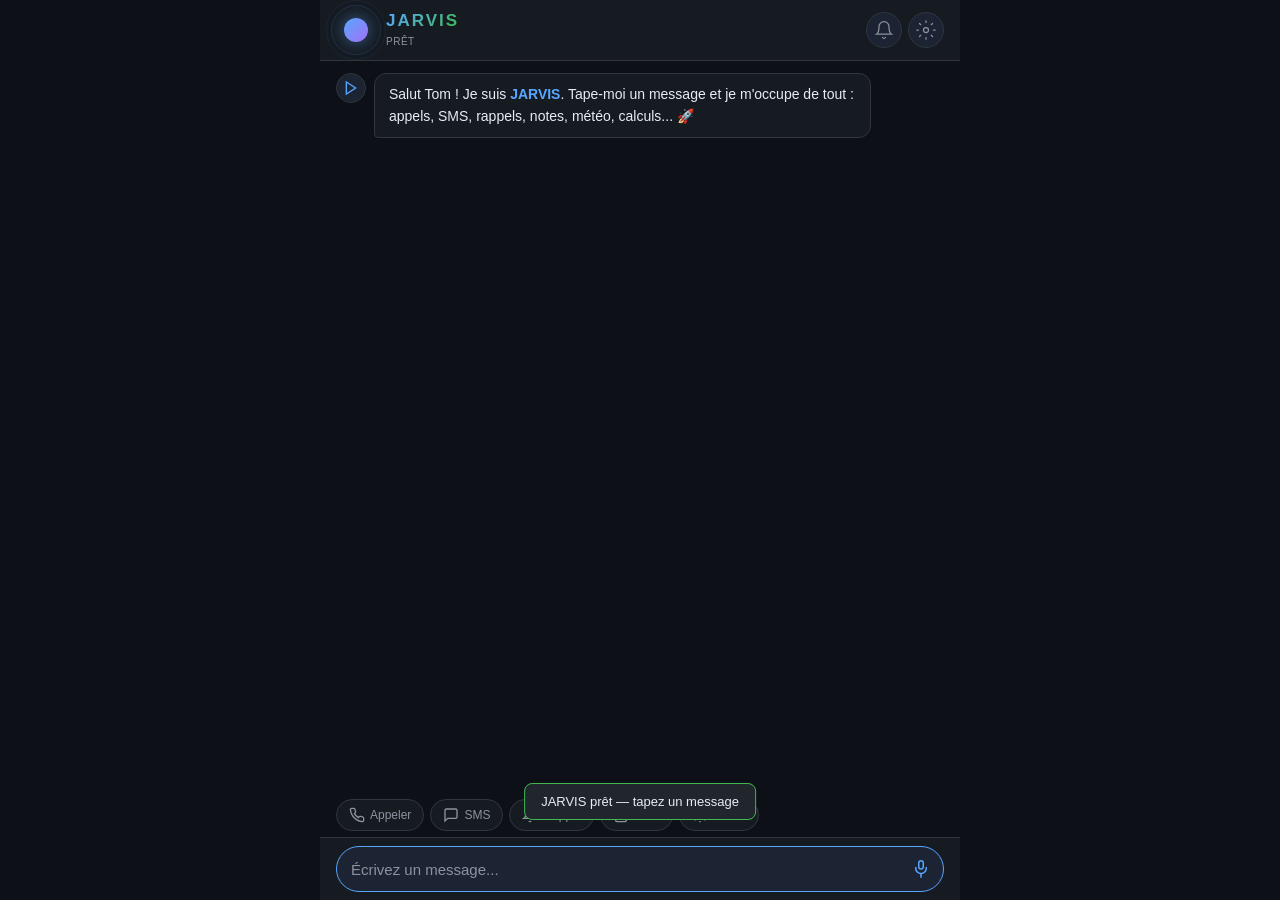
==== commit c617f523: "feat: JARVIS v4 — assistant téléphone complet Text-only first: - Input toujours visible, pas besoin " ====
--- a/index.html
+++ b/index.html
@@ -2,75 +2,89 @@
 <html lang="fr">
 <head>
   <meta charset="UTF-8">
-  <meta name="viewport" content="width=device-width, initial-scale=1.0, viewport-fit=cover, user-scalable=no">
+  <meta name="viewport" content="width=device-width, initial-scale=1.0, viewport-fit=cover">
   <meta name="theme-color" content="#0d1117">
   <meta name="apple-mobile-web-app-capable" content="yes">
   <meta name="apple-mobile-web-app-status-bar-style" content="black-translucent">
   <meta name="apple-mobile-web-app-title" content="JARVIS">
-  <meta name="description" content="JARVIS - Assistant vocal IA intelligent">
   <title>JARVIS</title>
   <link rel="manifest" href="manifest.json">
   <link rel="icon" type="image/png" sizes="192x192" href="icons/icon-192.png">
   <link rel="apple-touch-icon" sizes="192x192" href="icons/icon-192.png">
-  <link rel="stylesheet" href="styles.css">
+  <link rel="stylesheet" href="styles.css?v=4.0">
 </head>
 <body>
   <div id="app">
     <!-- Header -->
     <header class="header">
       <div class="header-left">
-        <div class="orb-wrapper" id="orbWrapper">
-          <div class="orb" id="orb">
-            <div class="orb-glow"></div>
-            <div class="orb-ring r1"></div>
-            <div class="orb-ring r2"></div>
-            <div class="orb-core"></div>
-          </div>
+        <div class="orb-wrap" id="orbWrap">
+          <div class="orb" id="orb"><div class="orb-glow"></div><div class="orb-ring r1"></div><div class="orb-ring r2"></div><div class="orb-core"></div></div>
         </div>
         <div class="header-text">
           <h1>JARVIS</h1>
-          <span class="status" id="statusText">En veille</span>
+          <span class="status" id="statusText">Prêt</span>
         </div>
       </div>
-      <button class="icon-btn" id="btnSettings" aria-label="Paramètres">
-        <svg width="22" height="22" viewBox="0 0 24 24" fill="none" stroke="currentColor" stroke-width="1.5" stroke-linecap="round" stroke-linejoin="round">
-          <circle cx="12" cy="12" r="3"/><path d="M12 1v2m0 18v2M4.22 4.22l1.42 1.42m12.72 12.72l1.42 1.42M1 12h2m18 0h2M4.22 19.78l1.42-1.42M18.36 5.64l1.42-1.42"/>
-        </svg>
-      </button>
+      <div class="header-right">
+        <button class="icon-btn" id="btnReminders" aria-label="Rappels">
+          <svg width="20" height="20" viewBox="0 0 24 24" fill="none" stroke="currentColor" stroke-width="1.5" stroke-linecap="round"><path d="M18 8A6 6 0 0 0 6 8c0 7-3 9-3 9h18s-3-2-3-9"/><path d="M13.73 21a2 2 0 0 1-3.46 0"/></svg>
+          <span class="badge hidden" id="reminderBadge">0</span>
+        </button>
+        <button class="icon-btn" id="btnSettings" aria-label="Paramètres">
+          <svg width="20" height="20" viewBox="0 0 24 24" fill="none" stroke="currentColor" stroke-width="1.5" stroke-linecap="round"><circle cx="12" cy="12" r="3"/><path d="M12 1v2m0 18v2M4.22 4.22l1.42 1.42m12.72 12.72l1.42 1.42M1 12h2m18 0h2M4.22 19.78l1.42-1.42M18.36 5.64l1.42-1.42"/></svg>
+        </button>
+      </div>
     </header>
 
     <!-- Chat -->
     <main class="chat" id="chat">
       <div class="messages" id="messages">
-        <div class="msg system">
-          <div class="msg-avatar jarvis-avatar">
-            <svg width="18" height="18" viewBox="0 0 24 24" fill="none" stroke="currentColor" stroke-width="2"><polygon points="5 3 19 12 5 21 5 3"/></svg>
-          </div>
-          <div class="msg-body">
-            <div class="msg-text">Bonjour Tom ! Je suis <strong>JARVIS</strong>, votre assistant vocal intelligent. Comment puis-je vous aider ?</div>
-          </div>
+        <div class="msg assistant">
+          <div class="msg-avatar jarvis-av"><svg width="16" height="16" viewBox="0 0 24 24" fill="none" stroke="currentColor" stroke-width="2"><polygon points="5 3 19 12 5 21 5 3"/></svg></div>
+          <div class="msg-body"><div class="msg-text">Salut Tom ! Je suis <strong>JARVIS</strong>. Tape-moi un message et je m'occupe de tout : appels, SMS, rappels, notes, météo, calculs... 🚀</div></div>
         </div>
       </div>
       <div class="typing hidden" id="typing">
-        <div class="typing-dot"></div>
-        <div class="typing-dot"></div>
-        <div class="typing-dot"></div>
+        <div class="typing-dot"></div><div class="typing-dot"></div><div class="typing-dot"></div>
       </div>
     </main>
+
+    <!-- Quick actions -->
+    <div class="quick-actions" id="quickActions">
+      <button class="qa-btn" data-action="call" data-val="">
+        <svg width="16" height="16" viewBox="0 0 24 24" fill="none" stroke="currentColor" stroke-width="2"><path d="M22 16.92v3a2 2 0 0 1-2.18 2 19.79 19.79 0 0 1-8.63-3.07 19.5 19.5 0 0 1-6-6 19.79 19.79 0 0 1-3.07-8.67A2 2 0 0 1 4.11 2h3a2 2 0 0 1 2 1.72c.127.96.361 1.903.7 2.81a2 2 0 0 1-.45 2.11L8.09 9.91a16 16 0 0 0 6 6l1.27-1.27a2 2 0 0 1 2.11-.45c.907.339 1.85.573 2.81.7A2 2 0 0 1 22 16.92z"/></svg>
+        Appeler
+      </button>
+      <button class="qa-btn" data-action="sms" data-val="">
+        <svg width="16" height="16" viewBox="0 0 24 24" fill="none" stroke="currentColor" stroke-width="2"><path d="M21 15a2 2 0 0 1-2 2H7l-4 4V5a2 2 0 0 1 2-2h14a2 2 0 0 1 2 2z"/></svg>
+        SMS
+      </button>
+      <button class="qa-btn" data-action="reminder">
+        <svg width="16" height="16" viewBox="0 0 24 24" fill="none" stroke="currentColor" stroke-width="2"><path d="M18 8A6 6 0 0 0 6 8c0 7-3 9-3 9h18s-3-2-3-9"/><path d="M13.73 21a2 2 0 0 1-3.46 0"/></svg>
+        Rappel
+      </button>
+      <button class="qa-btn" data-action="note">
+        <svg width="16" height="16" viewBox="0 0 24 24" fill="none" stroke="currentColor" stroke-width="2"><path d="M14 2H6a2 2 0 0 0-2 2v16a2 2 0 0 0 2 2h12a2 2 0 0 0 2-2V8z"/><polyline points="14 2 14 8 20 8"/></svg>
+        Note
+      </button>
+      <button class="qa-btn" data-action="weather">
+        <svg width="16" height="16" viewBox="0 0 24 24" fill="none" stroke="currentColor" stroke-width="2"><circle cx="12" cy="12" r="5"/><line x1="12" y1="1" x2="12" y2="3"/><line x1="12" y1="21" x2="12" y2="23"/><line x1="4.22" y1="4.22" x2="5.64" y2="5.64"/><line x1="18.36" y1="18.36" x2="19.78" y2="19.78"/><line x1="1" y1="12" x2="3" y2="12"/><line x1="21" y1="12" x2="23" y2="12"/><line x1="4.22" y1="19.78" x2="5.64" y2="18.36"/><line x1="18.36" y1="5.64" x2="19.78" y2="4.22"/></svg>
+        Météo
+      </button>
+    </div>
 
     <!-- Input -->
     <footer class="input-bar">
       <div class="input-row">
-        <button class="mic-btn" id="btnMic" aria-label="Microphone">
-          <svg class="ic-mic" width="20" height="20" viewBox="0 0 24 24" fill="none" stroke="currentColor" stroke-width="2" stroke-linecap="round"><rect x="9" y="1" width="6" height="11" rx="3"/><path d="M19 10v1a7 7 0 0 1-14 0v-1"/><line x1="12" y1="19" x2="12" y2="23"/><line x1="8" y1="23" x2="16" y2="23"/></svg>
-          <svg class="ic-wave hidden" width="20" height="20" viewBox="0 0 24 24" fill="currentColor"><rect x="9" y="1" width="6" height="11" rx="3"/><path d="M19 10v1a7 7 0 0 1-14 0v-1"/><line x1="12" y1="19" x2="12" y2="23" stroke="currentColor" stroke-width="2"/><line x1="8" y1="23" x2="16" y2="23" stroke="currentColor" stroke-width="2"/></svg>
-        </button>
         <input type="text" id="textInput" placeholder="Écrivez un message..." autocomplete="off" spellcheck="false">
         <button class="send-btn hidden" id="btnSend" aria-label="Envoyer">
-          <svg width="20" height="20" viewBox="0 0 24 24" fill="none" stroke="currentColor" stroke-width="2" stroke-linecap="round" stroke-linejoin="round"><line x1="22" y1="2" x2="11" y2="13"/><polygon points="22 2 15 22 11 13 2 9 22 2"/></svg>
+          <svg width="20" height="20" viewBox="0 0 24 24" fill="none" stroke="currentColor" stroke-width="2" stroke-linecap="round"><line x1="22" y1="2" x2="11" y2="13"/><polygon points="22 2 15 22 11 13 2 9 22 2"/></svg>
+        </button>
+        <button class="mic-btn" id="btnMic" aria-label="Micro">
+          <svg width="18" height="18" viewBox="0 0 24 24" fill="none" stroke="currentColor" stroke-width="2" stroke-linecap="round"><rect x="9" y="1" width="6" height="11" rx="3"/><path d="M19 10v1a7 7 0 0 1-14 0v-1"/><line x1="12" y1="19" x2="12" y2="23"/></svg>
         </button>
       </div>
-      <p class="hint" id="inputHint">Appuyez sur le micro ou tapez un message</p>
     </footer>
   </div>
 
@@ -85,61 +99,36 @@
         </button>
       </div>
       <div class="modal-body">
-        <!-- IA -->
         <section class="section">
           <h3>Intelligence Artificielle</h3>
-          <label class="field-label">Fournisseur</label>
-          <select id="apiProvider" class="field-select">
-            <option value="gemini">Google Gemini</option>
-            <option value="groq">Groq (Llama 3.3)</option>
-          </select>
-          <label class="field-label">Clé API IA</label>
-          <input type="password" id="apiKey" class="field-input" placeholder="AIza...">
-          <span class="field-hint">Gemini ou Groq — stockée localement</span>
+          <label class="fl">Fournisseur</label>
+          <select id="apiProvider" class="fs"><option value="gemini">Google Gemini</option><option value="groq">Groq (Llama 3.3)</option></select>
+          <label class="fl">Clé API</label>
+          <input type="password" id="apiKey" class="fi" placeholder="AIza...">
+          <span class="fh">Gemini ou Groq — stockée localement</span>
         </section>
-
-        <!-- Voix -->
         <section class="section">
-          <h3>Voix & Parole</h3>
-          <label class="field-label">Moteur vocal</label>
-          <select id="ttsEngine" class="field-select">
-            <option value="browser">Navigateur (gratuit)</option>
-            <option value="elevenlabs">ElevenLabs (premium)</option>
-          </select>
+          <h3>Voix</h3>
+          <label class="fl">Moteur</label>
+          <select id="ttsEngine" class="fs"><option value="browser">Navigateur</option><option value="elevenlabs">ElevenLabs</option></select>
           <div id="elevenLabsFields" class="hidden">
-            <label class="field-label">Clé API ElevenLabs</label>
-            <input type="password" id="elevenKey" class="field-input" placeholder="sk_...">
-            <label class="field-label">Voice ID</label>
-            <input type="text" id="elevenVoice" class="field-input" placeholder="EXAVITQu4vr4xnSDxMaL">
-            <span class="field-hint">Ex: Eleven Multilingual v2 — voix naturelle</span>
+            <label class="fl">Clé API ElevenLabs</label>
+            <input type="password" id="elevenKey" class="fi" placeholder="sk_...">
+            <span class="fh">Gratuit sur <a href="https://elevenlabs.io" target="_blank" style="color:var(--accent)">elevenlabs.io</a></span>
+            <label class="fl">Voice ID</label>
+            <input type="text" id="elevenVoice" class="fi" value="EXAVITQu4vr4xnSDxMaL">
           </div>
-          <label class="field-label">Voix navigateur</label>
-          <select id="ttsVoice" class="field-select">
-            <option value="auto">Automatique</option>
-          </select>
-          <label class="field-label">Vitesse</label>
-          <input type="range" id="ttsRate" min="0.5" max="2" step="0.1" value="1" class="field-range">
-          <div class="range-labels"><span>0.5x</span><span id="rateVal">1.0x</span><span>2.0x</span></div>
+          <label class="fl">Vitesse</label>
+          <input type="range" id="ttsRate" min="0.5" max="2" step="0.1" value="1" class="frange">
+          <div class="rl"><span>0.5x</span><span id="rateVal">1.0x</span><span>2x</span></div>
+          <button class="btn-test" id="btnTestVoice" type="button">Tester la voix</button>
         </section>
-
-        <!-- Personnalisation -->
         <section class="section">
           <h3>Préférences</h3>
-          <label class="field-label">Votre prénom</label>
-          <input type="text" id="userName" class="field-input" placeholder="Tom" value="Tom">
-          <label class="field-label">Wake word</label>
-          <input type="text" id="wakeWord" class="field-input" placeholder="JARVIS" value="JARVIS">
-          <div class="toggle-row">
-            <span>Détection vocale "JARVIS"</span>
-            <label class="switch"><input type="checkbox" id="wakeWordEnabled" checked><span class="slider"></span></label>
-          </div>
-          <div class="toggle-row">
-            <span>Écoute continue</span>
-            <label class="switch"><input type="checkbox" id="continuousListening"><span class="slider"></span></label>
-          </div>
+          <label class="fl">Prénom</label>
+          <input type="text" id="userName" class="fi" value="Tom">
+          <div class="toggle-row"><span>Écoute continue</span><label class="switch"><input type="checkbox" id="continuousListening"><span class="slider"></span></label></div>
         </section>
-
-        <!-- Données -->
         <section class="section">
           <h3>Données</h3>
           <button class="btn-danger" id="btnClear">Effacer toutes les données</button>
@@ -148,14 +137,26 @@
     </div>
   </div>
 
+  <!-- Reminders Panel -->
+  <div class="overlay hidden" id="remindersOverlay">
+    <div class="modal" id="remindersModal">
+      <div class="modal-drag"></div>
+      <div class="modal-head">
+        <h2>Rappels & Notes</h2>
+        <button class="icon-btn sm" id="btnCloseReminders" aria-label="Fermer">
+          <svg width="20" height="20" viewBox="0 0 24 24" fill="none" stroke="currentColor" stroke-width="2" stroke-linecap="round"><line x1="18" y1="6" x2="6" y2="18"/><line x1="6" y1="6" x2="18" y2="18"/></svg>
+        </button>
+      </div>
+      <div class="modal-body" id="remindersList">
+        <p class="empty-state">Aucun rappel ou note pour le moment.</p>
+      </div>
+    </div>
+  </div>
+
   <!-- Toast -->
   <div class="toasts" id="toasts"></div>
 
-  <script src="app.js"></script>
-  <script>
-    if ('serviceWorker' in navigator) {
-      navigator.serviceWorker.register('sw.js').catch(() => {});
-    }
-  </script>
+  <script src="app.js?v=4.0"></script>
+  <script>if('serviceWorker' in navigator)navigator.serviceWorker.register('sw.js').catch(()=>{});</script>
 </body>
 </html>
--- a/styles.css
+++ b/styles.css
@@ -1,495 +1,165 @@
-/* JARVIS PWA — Clean Dark UI */
+/* JARVIS PWA v4 — Full Phone Assistant */
 :root {
-  --bg: #0d1117;
-  --bg2: #161b22;
-  --bg3: #1c2333;
-  --surface: #21262d;
-  --border: #30363d;
-  --accent: #58a6ff;
-  --accent2: #3fb950;
-  --text: #e6edf3;
-  --text2: #8b949e;
-  --danger: #f85149;
-  --r: 12px;
-  --ease: cubic-bezier(.4,0,.2,1);
+  --bg: #0d1117; --bg2: #161b22; --bg3: #1c2333;
+  --surface: #21262d; --border: #30363d;
+  --accent: #58a6ff; --accent2: #3fb950; --accent3: #a371f7;
+  --danger: #f85149; --warn: #d29922;
+  --text: #e6edf3; --text2: #8b949e;
+  --r: 12px; --ease: cubic-bezier(.4,0,.2,1);
 }
-*, *::before, *::after { box-sizing: border-box; margin: 0; padding: 0; }
-html { font-size: 16px; -webkit-tap-highlight-color: transparent; }
-body {
-  font-family: -apple-system, BlinkMacSystemFont, 'Segoe UI', Roboto, sans-serif;
-  background: var(--bg);
-  color: var(--text);
-  min-height: 100dvh;
-  overflow: hidden;
-  -webkit-font-smoothing: antialiased;
-}
+*,*::before,*::after{box-sizing:border-box;margin:0;padding:0}
+html{font-size:16px;-webkit-tap-highlight-color:transparent}
+body{font-family:-apple-system,BlinkMacSystemFont,'Segoe UI',Roboto,sans-serif;background:var(--bg);color:var(--text);min-height:100dvh;overflow:hidden;-webkit-font-smoothing:antialiased}
 
-/* === LAYOUT === */
-#app {
-  display: flex;
-  flex-direction: column;
-  height: 100dvh;
-  max-width: 640px;
-  margin: 0 auto;
-}
+/* Layout */
+#app{display:flex;flex-direction:column;height:100dvh;max-width:640px;margin:0 auto}
 
-/* === HEADER === */
-.header {
-  display: flex;
-  align-items: center;
-  justify-content: space-between;
-  padding: 12px 16px;
-  background: var(--bg2);
-  border-bottom: 1px solid var(--border);
-  flex-shrink: 0;
-  position: relative;
-  z-index: 10;
-}
-.header-left { display: flex; align-items: center; gap: 12px; }
-.header-text h1 {
-  font-size: 18px;
-  font-weight: 700;
-  letter-spacing: 2px;
-  background: linear-gradient(135deg, var(--accent), var(--accent2));
-  -webkit-background-clip: text;
-  -webkit-text-fill-color: transparent;
-  background-clip: text;
-}
-.status {
-  font-size: 11px;
-  color: var(--text2);
-  text-transform: uppercase;
-  letter-spacing: 0.5px;
-}
-.status.active { color: var(--accent); }
-.status.speaking { color: var(--accent2); }
-.status.thinking { color: #d29922; }
+/* Header */
+.header{display:flex;align-items:center;justify-content:space-between;padding:10px 16px;background:var(--bg2);border-bottom:1px solid var(--border);flex-shrink:0;z-index:10}
+.header-left{display:flex;align-items:center;gap:10px}
+.header-right{display:flex;gap:6px;align-items:center}
+.header-text h1{font-size:17px;font-weight:700;letter-spacing:2px;background:linear-gradient(135deg,var(--accent),var(--accent2));-webkit-background-clip:text;-webkit-text-fill-color:transparent;background-clip:text}
+.status{font-size:10px;color:var(--text2);text-transform:uppercase;letter-spacing:.5px}
+.status.active{color:var(--accent)}.status.speaking{color:var(--accent2)}.status.thinking{color:var(--warn)}
 
-/* === ORB === */
-.orb-wrapper { width: 44px; height: 44px; flex-shrink: 0; cursor: pointer; }
-.orb {
-  position: relative;
-  width: 44px; height: 44px;
-  border-radius: 50%;
-  display: flex; align-items: center; justify-content: center;
-  transition: transform 0.3s var(--ease);
-}
-.orb:active { transform: scale(0.92); }
-.orb-glow {
-  position: absolute; inset: -6px;
-  border-radius: 50%;
-  background: radial-gradient(circle, rgba(88,166,255,0.15) 0%, transparent 70%);
-  transition: opacity 0.3s;
-}
-.orb.listening .orb-glow { opacity: 1; background: radial-gradient(circle, rgba(88,166,255,0.3) 0%, transparent 70%); }
-.orb.speaking .orb-glow { opacity: 1; background: radial-gradient(circle, rgba(63,185,80,0.3) 0%, transparent 70%); }
-.orb-core {
-  width: 28px; height: 28px;
-  border-radius: 50%;
-  background: linear-gradient(135deg, var(--accent), #a371f7);
-  box-shadow: 0 0 20px rgba(88,166,255,0.4);
-  transition: all 0.3s var(--ease);
-  z-index: 2;
-}
-.orb.listening .orb-core {
-  background: linear-gradient(135deg, var(--accent), var(--accent2));
-  box-shadow: 0 0 30px rgba(88,166,255,0.6);
-  animation: corePulse 1.5s ease-in-out infinite;
-}
-.orb.speaking .orb-core {
-  background: linear-gradient(135deg, var(--accent2), var(--accent));
-  animation: coreWave 0.8s ease-in-out infinite;
-}
-.orb.thinking .orb-core {
-  background: linear-gradient(135deg, #d29922, #f0883e);
-  animation: coreSpin 2s linear infinite;
-}
-.orb-ring {
-  position: absolute;
-  border-radius: 50%;
-  border: 1px solid rgba(88,166,255,0.2);
-  animation: ringSpin 20s linear infinite;
-}
-.orb-ring.r1 { width: 56px; height: 56px; top: -6px; left: -6px; animation-duration: 15s; }
-.orb-ring.r2 { width: 66px; height: 66px; top: -11px; left: -11px; animation-duration: 25s; animation-direction: reverse; opacity: 0.5; }
-.orb.listening .orb-ring { border-color: rgba(88,166,255,0.4); }
-.orb.speaking .orb-ring { border-color: rgba(63,185,80,0.4); }
+/* Orb */
+.orb-wrap{width:40px;height:40px;flex-shrink:0;cursor:pointer}
+.orb{position:relative;width:40px;height:40px;border-radius:50%;display:flex;align-items:center;justify-content:center;transition:transform .3s var(--ease)}
+.orb:active{transform:scale(.9)}
+.orb-glow{position:absolute;inset:-5px;border-radius:50%;background:radial-gradient(circle,rgba(88,166,255,.12) 0%,transparent 70%);transition:opacity .3s}
+.orb.listening .orb-glow{background:radial-gradient(circle,rgba(88,166,255,.3) 0%,transparent 70%)}
+.orb.speaking .orb-glow{background:radial-gradient(circle,rgba(63,185,80,.3) 0%,transparent 70%)}
+.orb-core{width:24px;height:24px;border-radius:50%;background:linear-gradient(135deg,var(--accent),var(--accent3));box-shadow:0 0 16px rgba(88,166,255,.35);z-index:2;transition:all .3s var(--ease)}
+.orb.listening .orb-core{background:linear-gradient(135deg,var(--accent),var(--accent2));box-shadow:0 0 24px rgba(88,166,255,.5);animation:cpulse 1.5s ease-in-out infinite}
+.orb.speaking .orb-core{background:linear-gradient(135deg,var(--accent2),var(--accent));animation:cwave .8s ease-in-out infinite}
+.orb.thinking .orb-core{background:linear-gradient(135deg,var(--warn),#f0883e);animation:cspin 2s linear infinite}
+.orb-ring{position:absolute;border-radius:50%;border:1px solid rgba(88,166,255,.15);animation:rspin 20s linear infinite}
+.orb-ring.r1{width:50px;height:50px;top:-5px;left:-5px;animation-duration:15s}
+.orb-ring.r2{width:60px;height:60px;top:-10px;left:-10px;animation-duration:25s;animation-direction:reverse;opacity:.5}
+@keyframes cpulse{0%,100%{transform:scale(1)}50%{transform:scale(1.1)}}
+@keyframes cwave{0%,100%{transform:scale(1)}50%{transform:scale(1.15)}}
+@keyframes cspin{from{transform:rotate(0) scale(1)}50%{transform:rotate(180deg) scale(1.06)}to{transform:rotate(360deg) scale(1)}}
+@keyframes rspin{from{transform:rotate(0)}to{transform:rotate(360deg)}}
 
-@keyframes corePulse { 0%,100%{transform:scale(1)} 50%{transform:scale(1.12)} }
-@keyframes coreWave { 0%,100%{transform:scale(1)} 50%{transform:scale(1.18)} }
-@keyframes coreSpin { from{transform:rotate(0) scale(1)} 50%{transform:rotate(180deg) scale(1.08)} to{transform:rotate(360deg) scale(1)} }
-@keyframes ringSpin { from{transform:rotate(0)} to{transform:rotate(360deg)} }
+/* Icon button */
+.icon-btn{position:relative;width:36px;height:36px;border-radius:50%;border:1px solid var(--border);background:var(--bg3);color:var(--text2);display:flex;align-items:center;justify-content:center;cursor:pointer;transition:all .2s var(--ease)}
+.icon-btn:hover{color:var(--accent);border-color:var(--accent)}
+.icon-btn:active{transform:scale(.9)}
+.icon-btn.sm{width:32px;height:32px}
+.badge{position:absolute;top:-4px;right:-4px;background:var(--danger);color:#fff;font-size:9px;font-weight:700;min-width:16px;height:16px;border-radius:8px;display:flex;align-items:center;justify-content:center;padding:0 4px}
+.badge.hidden{display:none}
 
-/* === CHAT === */
-.chat {
-  flex: 1;
-  overflow-y: auto;
-  padding: 16px;
-  display: flex;
-  flex-direction: column;
-  gap: 12px;
-  scroll-behavior: smooth;
-  overscroll-behavior: contain;
-}
-.chat::-webkit-scrollbar { width: 3px; }
-.chat::-webkit-scrollbar-thumb { background: var(--border); border-radius: 2px; }
+/* Chat */
+.chat{flex:1;overflow-y:auto;padding:12px 16px;display:flex;flex-direction:column;gap:10px;scroll-behavior:smooth;overscroll-behavior:contain}
+.chat::-webkit-scrollbar{width:3px}.chat::-webkit-scrollbar-thumb{background:var(--border);border-radius:2px}
 
 /* Messages */
-.msg {
-  display: flex;
-  gap: 10px;
-  animation: msgIn 0.3s var(--ease);
-  max-width: 88%;
-}
-.msg.user { margin-left: auto; flex-direction: row-reverse; }
-.msg.system { max-width: 100%; }
+.msg{display:flex;gap:8px;animation:msgIn .25s var(--ease);max-width:88%}
+.msg.user{margin-left:auto;flex-direction:row-reverse}
+.msg-avatar{flex-shrink:0;width:30px;height:30px;border-radius:50%;display:flex;align-items:center;justify-content:center}
+.jarvis-av{background:var(--bg3);border:1px solid var(--border);color:var(--accent)}
+.user-av{background:linear-gradient(135deg,var(--accent),var(--accent3));color:#fff}
+.msg-body{padding:10px 14px;border-radius:var(--r);font-size:14px;line-height:1.55;word-wrap:break-word}
+.msg.user .msg-body{background:var(--accent);color:#fff;border-bottom-right-radius:4px}
+.msg.assistant .msg-body{background:var(--bg2);border:1px solid var(--border);border-bottom-left-radius:4px}
+.msg strong{color:var(--accent);font-weight:600}.msg.user .msg-body strong{color:#fff}
+@keyframes msgIn{from{opacity:0;transform:translateY(6px)}to{opacity:1;transform:translateY(0)}}
 
-.msg-avatar {
-  flex-shrink: 0;
-  width: 32px; height: 32px;
-  border-radius: 50%;
-  display: flex; align-items: center; justify-content: center;
-}
-.jarvis-avatar { background: var(--bg3); border: 1px solid var(--border); color: var(--accent); }
-.user-avatar { background: linear-gradient(135deg, var(--accent), #a371f7); color: #fff; }
+/* Action cards in chat */
+.action-card{margin-top:8px;padding:10px 14px;background:var(--bg3);border:1px solid var(--border);border-radius:10px;display:flex;align-items:center;gap:10px;cursor:pointer;transition:all .2s var(--ease);text-decoration:none;color:var(--text)}
+.action-card:active{transform:scale(.97);background:var(--surface)}
+.action-card .ac-icon{width:36px;height:36px;border-radius:10px;display:flex;align-items:center;justify-content:center;flex-shrink:0}
+.action-card .ac-icon.call{background:rgba(63,185,80,.15);color:var(--accent2)}
+.action-card .ac-icon.sms{background:rgba(88,166,255,.15);color:var(--accent)}
+.action-card .ac-icon.email{background:rgba(163,113,247,.15);color:var(--accent3)}
+.action-card .ac-icon.reminder{background:rgba(210,153,34,.15);color:var(--warn)}
+.action-card .ac-icon.map{background:rgba(63,185,80,.15);color:var(--accent2)}
+.action-card .ac-icon.note{background:rgba(88,166,255,.15);color:var(--accent)}
+.action-card .ac-icon.timer{background:rgba(248,81,73,.15);color:var(--danger)}
+.action-card .ac-text{flex:1;min-width:0}
+.action-card .ac-title{font-size:13px;font-weight:600}
+.action-card .ac-sub{font-size:11px;color:var(--text2);margin-top:1px}
+.action-card .ac-arrow{color:var(--text2);flex-shrink:0}
 
-.msg-body {
-  padding: 10px 14px;
-  border-radius: var(--r);
-  font-size: 14px;
-  line-height: 1.55;
-  word-wrap: break-word;
-}
-.msg.user .msg-body {
-  background: var(--accent);
-  color: #fff;
-  border-bottom-right-radius: 4px;
-}
-.msg.assistant .msg-body {
-  background: var(--bg2);
-  border: 1px solid var(--border);
-  border-bottom-left-radius: 4px;
-}
-.msg.system .msg-body {
-  background: var(--bg2);
-  border: 1px solid var(--border);
-  color: var(--text2);
-  font-size: 13px;
-}
-.msg-body strong { color: var(--accent); font-weight: 600; }
-.msg.user .msg-body strong { color: #fff; }
+/* Reminder items */
+.reminder-item{padding:12px 16px;background:var(--bg2);border:1px solid var(--border);border-radius:10px;margin-bottom:8px;display:flex;align-items:center;gap:12px}
+.reminder-item .ri-icon{width:32px;height:32px;border-radius:8px;background:rgba(210,153,34,.15);color:var(--warn);display:flex;align-items:center;justify-content:center;flex-shrink:0}
+.reminder-item .ri-icon.note-icon{background:rgba(88,166,255,.15);color:var(--accent)}
+.reminder-item .ri-text{flex:1;min-width:0;font-size:13px}
+.reminder-item .ri-time{font-size:11px;color:var(--text2);margin-top:2px}
+.reminder-item .ri-del{background:none;border:none;color:var(--text2);cursor:pointer;padding:4px}
 
-@keyframes msgIn { from { opacity:0; transform:translateY(8px) } to { opacity:1; transform:translateY(0) } }
+.empty-state{text-align:center;color:var(--text2);font-size:13px;padding:32px 16px}
 
 /* Typing */
-.typing {
-  display: flex; gap: 4px; padding: 4px 0; align-items: center;
-}
-.typing.hidden { display: none; }
-.typing-dot {
-  width: 6px; height: 6px; border-radius: 50%;
-  background: var(--accent);
-  opacity: 0.4;
-  animation: typeBounce 1.4s ease-in-out infinite;
-}
-.typing-dot:nth-child(2) { animation-delay: 0.2s; }
-.typing-dot:nth-child(3) { animation-delay: 0.4s; }
-@keyframes typeBounce { 0%,80%,100%{transform:scale(0.6);opacity:0.3} 40%{transform:scale(1);opacity:1} }
+.typing{display:flex;gap:4px;padding:4px 0}.typing.hidden{display:none}
+.typing-dot{width:6px;height:6px;border-radius:50%;background:var(--accent);opacity:.4;animation:tbounce 1.4s ease-in-out infinite}
+.typing-dot:nth-child(2){animation-delay:.2s}.typing-dot:nth-child(3){animation-delay:.4s}
+@keyframes tbounce{0%,80%,100%{transform:scale(.6);opacity:.3}40%{transform:scale(1);opacity:1}}
 
-/* === INPUT BAR === */
-.input-bar {
-  flex-shrink: 0;
-  padding: 8px 16px calc(8px + env(safe-area-inset-bottom, 0px));
-  background: var(--bg2);
-  border-top: 1px solid var(--border);
-}
-.input-row {
-  display: flex;
-  align-items: center;
-  gap: 8px;
-  background: var(--bg3);
-  border: 1px solid var(--border);
-  border-radius: 24px;
-  padding: 4px 4px 4px 12px;
-  transition: border-color 0.2s;
-}
-.input-row:focus-within { border-color: var(--accent); }
+/* Quick actions */
+.quick-actions{display:flex;gap:6px;padding:6px 16px;overflow-x:auto;flex-shrink:0;scrollbar-width:none;-ms-overflow-style:none}
+.quick-actions::-webkit-scrollbar{display:none}
+.qa-btn{flex-shrink:0;display:flex;align-items:center;gap:5px;padding:7px 12px;border-radius:20px;border:1px solid var(--border);background:var(--bg2);color:var(--text2);font-size:12px;font-family:inherit;cursor:pointer;transition:all .2s var(--ease);white-space:nowrap}
+.qa-btn:active{transform:scale(.95);background:var(--accent);color:#fff;border-color:var(--accent)}
+.qa-btn svg{flex-shrink:0}
 
-#textInput {
-  flex: 1;
-  background: none;
-  border: none;
-  outline: none;
-  color: var(--text);
-  font-size: 15px;
-  font-family: inherit;
-  min-width: 0;
-  padding: 8px 0;
-}
-#textInput::placeholder { color: var(--text2); }
+/* Input bar */
+.input-bar{flex-shrink:0;padding:8px 16px calc(8px + env(safe-area-inset-bottom,0px));background:var(--bg2);border-top:1px solid var(--border)}
+.input-row{display:flex;align-items:center;gap:6px;background:var(--bg3);border:1px solid var(--border);border-radius:24px;padding:4px 4px 4px 14px;transition:border-color .2s}
+.input-row:focus-within{border-color:var(--accent)}
+#textInput{flex:1;background:none;border:none;outline:none;color:var(--text);font-size:15px;font-family:inherit;min-width:0;padding:8px 0}
+#textInput::placeholder{color:var(--text2)}
+.send-btn,.mic-btn{flex-shrink:0;width:36px;height:36px;border-radius:50%;border:none;display:flex;align-items:center;justify-content:center;cursor:pointer;transition:all .2s var(--ease)}
+.send-btn{background:var(--accent);color:#fff}
+.send-btn:active{transform:scale(.9)}
+.send-btn.hidden{display:none}
+.mic-btn{background:transparent;color:var(--accent)}
+.mic-btn:active{transform:scale(.9)}
+.mic-btn.listening{background:var(--accent);color:#fff;animation:mpulse 1.5s ease-in-out infinite}
+@keyframes mpulse{0%,100%{box-shadow:0 0 0 0 rgba(88,166,255,.4)}50%{box-shadow:0 0 0 8px rgba(88,166,255,0)}}
+.hidden{display:none!important}
 
-.mic-btn, .send-btn {
-  flex-shrink: 0;
-  width: 38px; height: 38px;
-  border-radius: 50%;
-  border: none;
-  display: flex; align-items: center; justify-content: center;
-  cursor: pointer;
-  transition: all 0.2s var(--ease);
-}
-.mic-btn {
-  background: transparent;
-  color: var(--accent);
-}
-.mic-btn:active { transform: scale(0.9); }
-.mic-btn.listening {
-  background: var(--accent);
-  color: #fff;
-  animation: micPulse 1.5s ease-in-out infinite;
-}
-@keyframes micPulse { 0%,100%{box-shadow:0 0 0 0 rgba(88,166,255,0.4)} 50%{box-shadow:0 0 0 8px rgba(88,166,255,0)} }
-
-.send-btn {
-  background: var(--accent);
-  color: #fff;
-}
-.send-btn:active { transform: scale(0.9); }
-.send-btn.hidden { display: none; }
-
-.ic-wave.hidden, .ic-mic.hidden { display: none; }
-.hidden { display: none !important; }
-
-.hint {
-  text-align: center;
-  font-size: 11px;
-  color: var(--text2);
-  margin-top: 6px;
-}
-
-/* === ICON BUTTON === */
-.icon-btn {
-  width: 40px; height: 40px;
-  border-radius: 50%;
-  border: 1px solid var(--border);
-  background: var(--bg3);
-  color: var(--text2);
-  display: flex; align-items: center; justify-content: center;
-  cursor: pointer;
-  transition: all 0.2s var(--ease);
-}
-.icon-btn:hover { color: var(--accent); border-color: var(--accent); }
-.icon-btn:active { transform: scale(0.92); }
-.icon-btn.sm { width: 34px; height: 34px; }
-
-/* === MODAL === */
-.overlay {
-  position: fixed; inset: 0;
-  background: rgba(0,0,0,0.6);
-  backdrop-filter: blur(4px);
-  z-index: 100;
-  display: flex;
-  align-items: flex-end;
-  justify-content: center;
-  animation: fadeIn 0.2s var(--ease);
-}
-.overlay.hidden { display: none; }
-@keyframes fadeIn { from{opacity:0} to{opacity:1} }
-
-.modal {
-  width: 100%;
-  max-width: 480px;
-  max-height: 85vh;
-  background: var(--bg2);
-  border-top-left-radius: 16px;
-  border-top-right-radius: 16px;
-  border: 1px solid var(--border);
-  border-bottom: none;
-  display: flex;
-  flex-direction: column;
-  animation: slideUp 0.3s var(--ease);
-  overflow: hidden;
-}
-@keyframes slideUp { from{transform:translateY(100%)} to{transform:translateY(0)} }
-
-.modal-drag {
-  width: 36px; height: 4px;
-  background: var(--border);
-  border-radius: 2px;
-  margin: 10px auto 0;
-  flex-shrink: 0;
-}
-.modal-head {
-  display: flex;
-  align-items: center;
-  justify-content: space-between;
-  padding: 14px 20px;
-  border-bottom: 1px solid var(--border);
-  flex-shrink: 0;
-}
-.modal-head h2 { font-size: 17px; font-weight: 600; }
-.modal-body {
-  overflow-y: auto;
-  padding: 16px 20px 32px;
-  -webkit-overflow-scrolling: touch;
-}
+/* Modal/Overlay */
+.overlay{position:fixed;inset:0;background:rgba(0,0,0,.6);backdrop-filter:blur(4px);z-index:100;display:flex;align-items:flex-end;justify-content:center;animation:fadeIn .2s var(--ease)}
+.overlay.hidden{display:none}
+@keyframes fadeIn{from{opacity:0}to{opacity:1}}
+.modal{width:100%;max-width:480px;max-height:85vh;background:var(--bg2);border-top-left-radius:16px;border-top-right-radius:16px;border:1px solid var(--border);border-bottom:none;display:flex;flex-direction:column;animation:slideUp .3s var(--ease);overflow:hidden}
+@keyframes slideUp{from{transform:translateY(100%)}to{transform:translateY(0)}}
+.modal-drag{width:36px;height:4px;background:var(--border);border-radius:2px;margin:10px auto 0;flex-shrink:0}
+.modal-head{display:flex;align-items:center;justify-content:space-between;padding:14px 20px;border-bottom:1px solid var(--border);flex-shrink:0}
+.modal-head h2{font-size:17px;font-weight:600}
+.modal-body{overflow-y:auto;padding:16px 20px 32px;-webkit-overflow-scrolling:touch}
 
 /* Settings */
-.section { margin-bottom: 24px; }
-.section:last-child { margin-bottom: 0; }
-.section h3 {
-  font-size: 11px;
-  font-weight: 600;
-  text-transform: uppercase;
-  letter-spacing: 1px;
-  color: var(--text2);
-  margin-bottom: 12px;
-}
-.field-label {
-  display: block;
-  font-size: 13px;
-  font-weight: 500;
-  color: var(--text);
-  margin-bottom: 4px;
-  margin-top: 10px;
-}
-.field-label:first-of-type { margin-top: 0; }
-.field-input, .field-select {
-  width: 100%;
-  height: 42px;
-  padding: 0 12px;
-  background: var(--bg3);
-  border: 1px solid var(--border);
-  border-radius: 8px;
-  color: var(--text);
-  font-size: 14px;
-  font-family: inherit;
-  outline: none;
-  transition: border-color 0.2s;
-}
-.field-input:focus, .field-select:focus { border-color: var(--accent); }
-.field-select {
-  appearance: none;
-  background-image: url("data:image/svg+xml,%3Csvg xmlns='http://www.w3.org/2000/svg' width='16' height='16' viewBox='0 0 24 24' fill='none' stroke='%238b949e' stroke-width='2'%3E%3Cpath d='M6 9l6 6 6-6'/%3E%3C/svg%3E");
-  background-repeat: no-repeat;
-  background-position: right 12px center;
-  padding-right: 36px;
-}
-.field-hint {
-  display: block;
-  font-size: 11px;
-  color: var(--text2);
-  margin-top: 3px;
-}
-.field-range {
-  width: 100%;
-  margin-top: 6px;
-  accent-color: var(--accent);
-}
-.range-labels {
-  display: flex;
-  justify-content: space-between;
-  font-size: 11px;
-  color: var(--text2);
-  margin-top: 2px;
-}
+.section{margin-bottom:20px}.section:last-child{margin-bottom:0}
+.section h3{font-size:11px;font-weight:600;text-transform:uppercase;letter-spacing:1px;color:var(--text2);margin-bottom:10px}
+.fl{display:block;font-size:13px;font-weight:500;margin-bottom:3px;margin-top:10px}.fl:first-of-type{margin-top:0}
+.fi,.fs{width:100%;height:40px;padding:0 12px;background:var(--bg3);border:1px solid var(--border);border-radius:8px;color:var(--text);font-size:14px;font-family:inherit;outline:none;transition:border-color .2s}
+.fi:focus,.fs:focus{border-color:var(--accent)}
+.fs{appearance:none;background-image:url("data:image/svg+xml,%3Csvg xmlns='http://www.w3.org/2000/svg' width='16' height='16' viewBox='0 0 24 24' fill='none' stroke='%238b949e' stroke-width='2'%3E%3Cpath d='M6 9l6 6 6-6'/%3E%3C/svg%3E");background-repeat:no-repeat;background-position:right 12px center;padding-right:36px}
+.fh{display:block;font-size:11px;color:var(--text2);margin-top:3px}.fh a{color:var(--accent);text-decoration:none}
+.frange{width:100%;margin-top:6px;accent-color:var(--accent)}
+.rl{display:flex;justify-content:space-between;font-size:11px;color:var(--text2);margin-top:2px}
+.toggle-row{display:flex;align-items:center;justify-content:space-between;padding:8px 0;font-size:14px}
+.switch{position:relative;width:44px;height:24px;flex-shrink:0}
+.switch input{opacity:0;width:0;height:0}
+.slider{position:absolute;inset:0;background:var(--border);border-radius:12px;cursor:pointer;transition:background .2s}
+.slider::before{content:'';position:absolute;width:18px;height:18px;border-radius:50%;background:#fff;top:3px;left:3px;transition:transform .2s var(--ease)}
+.switch input:checked+.slider{background:var(--accent)}
+.switch input:checked+.slider::before{transform:translateX(20px)}
+.btn-test{width:100%;padding:10px;margin-top:12px;border-radius:8px;border:1px solid var(--accent);background:transparent;color:var(--accent);font-size:13px;font-weight:500;font-family:inherit;cursor:pointer;transition:all .2s}
+.btn-test:hover{background:var(--accent);color:#fff}
+.btn-danger{width:100%;padding:10px;border-radius:8px;border:1px solid var(--danger);background:transparent;color:var(--danger);font-size:14px;font-weight:500;font-family:inherit;cursor:pointer;transition:all .2s}
+.btn-danger:hover{background:var(--danger);color:#fff}
 
-/* Toggle */
-.toggle-row {
-  display: flex;
-  align-items: center;
-  justify-content: space-between;
-  padding: 10px 0;
-  font-size: 14px;
-}
-.switch {
-  position: relative;
-  width: 44px; height: 24px;
-  flex-shrink: 0;
-}
-.switch input { opacity: 0; width: 0; height: 0; }
-.slider {
-  position: absolute; inset: 0;
-  background: var(--border);
-  border-radius: 12px;
-  cursor: pointer;
-  transition: background 0.2s;
-}
-.slider::before {
-  content: '';
-  position: absolute;
-  width: 18px; height: 18px;
-  border-radius: 50%;
-  background: #fff;
-  top: 3px; left: 3px;
-  transition: transform 0.2s var(--ease);
-}
-.switch input:checked + .slider { background: var(--accent); }
-.switch input:checked + .slider::before { transform: translateX(20px); }
+/* Toast */
+.toasts{position:fixed;bottom:80px;left:50%;transform:translateX(-50%);z-index:200;display:flex;flex-direction:column;gap:8px;pointer-events:none}
+.toast{padding:10px 16px;background:var(--surface);border:1px solid var(--border);border-radius:8px;font-size:13px;color:var(--text);animation:toastIn .3s var(--ease);pointer-events:auto;white-space:nowrap;transition:opacity .3s}
+.toast.success{border-color:var(--accent2)}.toast.error{border-color:var(--danger)}.toast.warn{border-color:var(--warn)}
+@keyframes toastIn{from{opacity:0;transform:translateY(10px)}to{opacity:1;transform:translateY(0)}}
 
-/* Danger button */
-.btn-danger {
-  width: 100%;
-  padding: 12px;
-  border-radius: 8px;
-  border: 1px solid var(--danger);
-  background: transparent;
-  color: var(--danger);
-  font-size: 14px;
-  font-weight: 500;
-  font-family: inherit;
-  cursor: pointer;
-  transition: all 0.2s;
-}
-.btn-danger:hover { background: var(--danger); color: #fff; }
-
-/* === TOAST === */
-.toasts {
-  position: fixed;
-  bottom: 80px;
-  left: 50%;
-  transform: translateX(-50%);
-  z-index: 200;
-  display: flex;
-  flex-direction: column;
-  gap: 8px;
-  pointer-events: none;
-}
-.toast {
-  padding: 10px 16px;
-  background: var(--surface);
-  border: 1px solid var(--border);
-  border-radius: 8px;
-  font-size: 13px;
-  color: var(--text);
-  animation: toastIn 0.3s var(--ease);
-  pointer-events: auto;
-  white-space: nowrap;
-}
-.toast.success { border-color: var(--accent2); }
-.toast.error { border-color: var(--danger); }
-@keyframes toastIn { from{opacity:0;transform:translateY(10px)} to{opacity:1;transform:translateY(0)} }
-
-/* === RESPONSIVE === */
-@media (min-width: 640px) {
-  .overlay { align-items: center; }
-  .modal {
-    border-radius: 16px;
-    border: 1px solid var(--border);
-    max-height: 80vh;
-    animation: modalPop 0.25s var(--ease);
-  }
-  .modal-drag { display: none; }
-  @keyframes modalPop { from{opacity:0;transform:scale(0.95)} to{opacity:1;transform:scale(1)} }
-}
-
-@media (max-width: 380px) {
-  .header-text h1 { font-size: 16px; }
-  .msg { max-width: 92%; }
-}
-
-@media (prefers-reduced-motion: reduce) {
-  *, *::before, *::after {
-    animation-duration: 0.01ms !important;
-    transition-duration: 0.01ms !important;
-  }
-}
+/* Responsive */
+@media(min-width:640px){.overlay{align-items:center}.modal{border-radius:16px;border:1px solid var(--border);max-height:80vh;animation:mpop .25s var(--ease)}.modal-drag{display:none}@keyframes mpop{from{opacity:0;transform:scale(.95)}to{opacity:1;transform:scale(1)}}}
+@media(max-width:380px){.header-text h1{font-size:15px}.msg{max-width:92%}}
+@media(prefers-reduced-motion:reduce){*,*::before,*::after{animation-duration:.01ms!important;transition-duration:.01ms!important}}
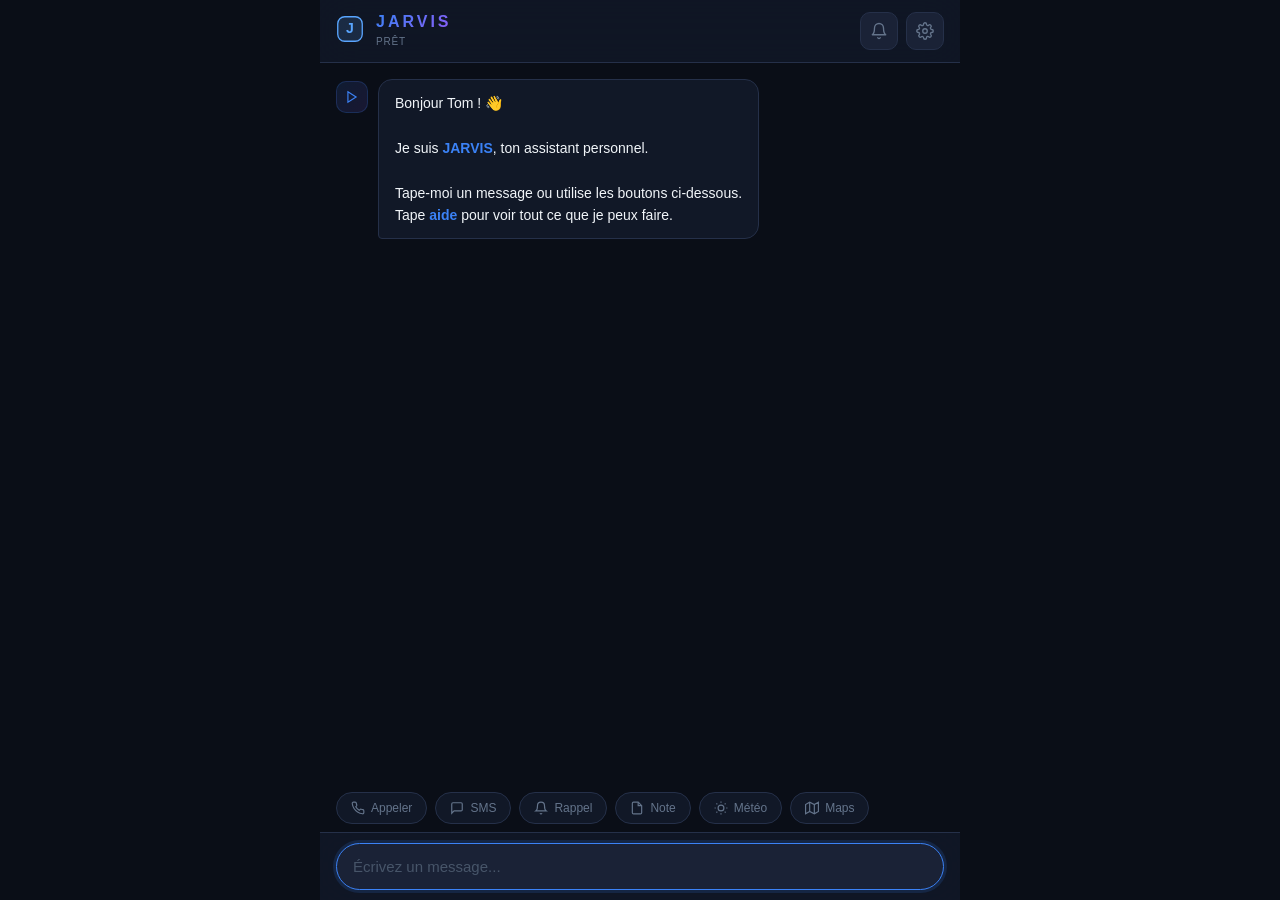
==== commit 511ef507: "feat: JARVIS v6 - sans voix, interface polish - Supprime TTS, STT, micro, ElevenLabs, voice settings" ====
--- a/index.html
+++ b/index.html
@@ -3,7 +3,7 @@
 <head>
   <meta charset="UTF-8">
   <meta name="viewport" content="width=device-width, initial-scale=1.0, viewport-fit=cover">
-  <meta name="theme-color" content="#0d1117">
+  <meta name="theme-color" content="#0a0e17">
   <meta name="apple-mobile-web-app-capable" content="yes">
   <meta name="apple-mobile-web-app-status-bar-style" content="black-translucent">
   <meta name="apple-mobile-web-app-title" content="JARVIS">
@@ -11,15 +11,25 @@
   <link rel="manifest" href="manifest.json">
   <link rel="icon" type="image/png" sizes="192x192" href="icons/icon-192.png">
   <link rel="apple-touch-icon" sizes="192x192" href="icons/icon-192.png">
-  <link rel="stylesheet" href="styles.css?v=4.0">
+  <link rel="stylesheet" href="styles.css?v=6.0">
 </head>
 <body>
   <div id="app">
     <!-- Header -->
     <header class="header">
       <div class="header-left">
-        <div class="orb-wrap" id="orbWrap">
-          <div class="orb" id="orb"><div class="orb-glow"></div><div class="orb-ring r1"></div><div class="orb-ring r2"></div><div class="orb-core"></div></div>
+        <div class="brand-icon">
+          <svg width="28" height="28" viewBox="0 0 32 32" fill="none">
+            <defs>
+              <linearGradient id="jGrad" x1="0" y1="0" x2="32" y2="32">
+                <stop offset="0%" stop-color="#58a6ff"/>
+                <stop offset="100%" stop-color="#a371f7"/>
+              </linearGradient>
+            </defs>
+            <rect x="2" y="2" width="28" height="28" rx="8" fill="url(#jGrad)" opacity=".15"/>
+            <rect x="2" y="2" width="28" height="28" rx="8" stroke="url(#jGrad)" stroke-width="1.5" fill="none"/>
+            <text x="16" y="21" text-anchor="middle" fill="url(#jGrad)" font-family="-apple-system,BlinkMacSystemFont,sans-serif" font-size="16" font-weight="800">J</text>
+          </svg>
         </div>
         <div class="header-text">
           <h1>JARVIS</h1>
@@ -28,23 +38,18 @@
       </div>
       <div class="header-right">
         <button class="icon-btn" id="btnReminders" aria-label="Rappels">
-          <svg width="20" height="20" viewBox="0 0 24 24" fill="none" stroke="currentColor" stroke-width="1.5" stroke-linecap="round"><path d="M18 8A6 6 0 0 0 6 8c0 7-3 9-3 9h18s-3-2-3-9"/><path d="M13.73 21a2 2 0 0 1-3.46 0"/></svg>
+          <svg width="18" height="18" viewBox="0 0 24 24" fill="none" stroke="currentColor" stroke-width="1.8" stroke-linecap="round" stroke-linejoin="round"><path d="M18 8A6 6 0 0 0 6 8c0 7-3 9-3 9h18s-3-2-3-9"/><path d="M13.73 21a2 2 0 0 1-3.46 0"/></svg>
           <span class="badge hidden" id="reminderBadge">0</span>
         </button>
         <button class="icon-btn" id="btnSettings" aria-label="Paramètres">
-          <svg width="20" height="20" viewBox="0 0 24 24" fill="none" stroke="currentColor" stroke-width="1.5" stroke-linecap="round"><circle cx="12" cy="12" r="3"/><path d="M12 1v2m0 18v2M4.22 4.22l1.42 1.42m12.72 12.72l1.42 1.42M1 12h2m18 0h2M4.22 19.78l1.42-1.42M18.36 5.64l1.42-1.42"/></svg>
+          <svg width="18" height="18" viewBox="0 0 24 24" fill="none" stroke="currentColor" stroke-width="1.8" stroke-linecap="round" stroke-linejoin="round"><circle cx="12" cy="12" r="3"/><path d="M19.4 15a1.65 1.65 0 0 0 .33 1.82l.06.06a2 2 0 0 1-2.83 2.83l-.06-.06a1.65 1.65 0 0 0-1.82-.33 1.65 1.65 0 0 0-1 1.51V21a2 2 0 0 1-4 0v-.09A1.65 1.65 0 0 0 9 19.4a1.65 1.65 0 0 0-1.82.33l-.06.06a2 2 0 0 1-2.83-2.83l.06-.06A1.65 1.65 0 0 0 4.68 15a1.65 1.65 0 0 0-1.51-1H3a2 2 0 0 1 0-4h.09A1.65 1.65 0 0 0 4.6 9a1.65 1.65 0 0 0-.33-1.82l-.06-.06a2 2 0 0 1 2.83-2.83l.06.06A1.65 1.65 0 0 0 9 4.68a1.65 1.65 0 0 0 1-1.51V3a2 2 0 0 1 4 0v.09a1.65 1.65 0 0 0 1 1.51 1.65 1.65 0 0 0 1.82-.33l.06-.06a2 2 0 0 1 2.83 2.83l-.06.06A1.65 1.65 0 0 0 19.4 9a1.65 1.65 0 0 0 1.51 1H21a2 2 0 0 1 0 4h-.09a1.65 1.65 0 0 0-1.51 1z"/></svg>
         </button>
       </div>
     </header>
 
     <!-- Chat -->
     <main class="chat" id="chat">
-      <div class="messages" id="messages">
-        <div class="msg assistant">
-          <div class="msg-avatar jarvis-av"><svg width="16" height="16" viewBox="0 0 24 24" fill="none" stroke="currentColor" stroke-width="2"><polygon points="5 3 19 12 5 21 5 3"/></svg></div>
-          <div class="msg-body"><div class="msg-text">Salut Tom ! Je suis <strong>JARVIS</strong>. Tape-moi un message et je m'occupe de tout : appels, SMS, rappels, notes, météo, calculs... 🚀</div></div>
-        </div>
-      </div>
+      <div class="messages" id="messages"></div>
       <div class="typing hidden" id="typing">
         <div class="typing-dot"></div><div class="typing-dot"></div><div class="typing-dot"></div>
       </div>
@@ -52,25 +57,29 @@
 
     <!-- Quick actions -->
     <div class="quick-actions" id="quickActions">
-      <button class="qa-btn" data-action="call" data-val="">
-        <svg width="16" height="16" viewBox="0 0 24 24" fill="none" stroke="currentColor" stroke-width="2"><path d="M22 16.92v3a2 2 0 0 1-2.18 2 19.79 19.79 0 0 1-8.63-3.07 19.5 19.5 0 0 1-6-6 19.79 19.79 0 0 1-3.07-8.67A2 2 0 0 1 4.11 2h3a2 2 0 0 1 2 1.72c.127.96.361 1.903.7 2.81a2 2 0 0 1-.45 2.11L8.09 9.91a16 16 0 0 0 6 6l1.27-1.27a2 2 0 0 1 2.11-.45c.907.339 1.85.573 2.81.7A2 2 0 0 1 22 16.92z"/></svg>
+      <button class="qa-btn" data-action="call">
+        <svg width="14" height="14" viewBox="0 0 24 24" fill="none" stroke="currentColor" stroke-width="2"><path d="M22 16.92v3a2 2 0 0 1-2.18 2 19.79 19.79 0 0 1-8.63-3.07 19.5 19.5 0 0 1-6-6 19.79 19.79 0 0 1-3.07-8.67A2 2 0 0 1 4.11 2h3a2 2 0 0 1 2 1.72c.127.96.361 1.903.7 2.81a2 2 0 0 1-.45 2.11L8.09 9.91a16 16 0 0 0 6 6l1.27-1.27a2 2 0 0 1 2.11-.45c.907.339 1.85.573 2.81.7A2 2 0 0 1 22 16.92z"/></svg>
         Appeler
       </button>
-      <button class="qa-btn" data-action="sms" data-val="">
-        <svg width="16" height="16" viewBox="0 0 24 24" fill="none" stroke="currentColor" stroke-width="2"><path d="M21 15a2 2 0 0 1-2 2H7l-4 4V5a2 2 0 0 1 2-2h14a2 2 0 0 1 2 2z"/></svg>
+      <button class="qa-btn" data-action="sms">
+        <svg width="14" height="14" viewBox="0 0 24 24" fill="none" stroke="currentColor" stroke-width="2"><path d="M21 15a2 2 0 0 1-2 2H7l-4 4V5a2 2 0 0 1 2-2h14a2 2 0 0 1 2 2z"/></svg>
         SMS
       </button>
       <button class="qa-btn" data-action="reminder">
-        <svg width="16" height="16" viewBox="0 0 24 24" fill="none" stroke="currentColor" stroke-width="2"><path d="M18 8A6 6 0 0 0 6 8c0 7-3 9-3 9h18s-3-2-3-9"/><path d="M13.73 21a2 2 0 0 1-3.46 0"/></svg>
+        <svg width="14" height="14" viewBox="0 0 24 24" fill="none" stroke="currentColor" stroke-width="2"><path d="M18 8A6 6 0 0 0 6 8c0 7-3 9-3 9h18s-3-2-3-9"/><path d="M13.73 21a2 2 0 0 1-3.46 0"/></svg>
         Rappel
       </button>
       <button class="qa-btn" data-action="note">
-        <svg width="16" height="16" viewBox="0 0 24 24" fill="none" stroke="currentColor" stroke-width="2"><path d="M14 2H6a2 2 0 0 0-2 2v16a2 2 0 0 0 2 2h12a2 2 0 0 0 2-2V8z"/><polyline points="14 2 14 8 20 8"/></svg>
+        <svg width="14" height="14" viewBox="0 0 24 24" fill="none" stroke="currentColor" stroke-width="2"><path d="M14 2H6a2 2 0 0 0-2 2v16a2 2 0 0 0 2 2h12a2 2 0 0 0 2-2V8z"/><polyline points="14 2 14 8 20 8"/></svg>
         Note
       </button>
       <button class="qa-btn" data-action="weather">
-        <svg width="16" height="16" viewBox="0 0 24 24" fill="none" stroke="currentColor" stroke-width="2"><circle cx="12" cy="12" r="5"/><line x1="12" y1="1" x2="12" y2="3"/><line x1="12" y1="21" x2="12" y2="23"/><line x1="4.22" y1="4.22" x2="5.64" y2="5.64"/><line x1="18.36" y1="18.36" x2="19.78" y2="19.78"/><line x1="1" y1="12" x2="3" y2="12"/><line x1="21" y1="12" x2="23" y2="12"/><line x1="4.22" y1="19.78" x2="5.64" y2="18.36"/><line x1="18.36" y1="5.64" x2="19.78" y2="4.22"/></svg>
+        <svg width="14" height="14" viewBox="0 0 24 24" fill="none" stroke="currentColor" stroke-width="2"><circle cx="12" cy="12" r="5"/><line x1="12" y1="1" x2="12" y2="3"/><line x1="12" y1="21" x2="12" y2="23"/><line x1="4.22" y1="4.22" x2="5.64" y2="5.64"/><line x1="18.36" y1="18.36" x2="19.78" y2="19.78"/><line x1="1" y1="12" x2="3" y2="12"/><line x1="21" y1="12" x2="23" y2="12"/><line x1="4.22" y1="19.78" x2="5.64" y2="18.36"/><line x1="18.36" y1="5.64" x2="19.78" y2="4.22"/></svg>
         Météo
+      </button>
+      <button class="qa-btn" data-action="map">
+        <svg width="14" height="14" viewBox="0 0 24 24" fill="none" stroke="currentColor" stroke-width="2"><polygon points="1 6 1 22 8 18 16 22 23 18 23 2 16 6 8 2 1 6"/><line x1="8" y1="2" x2="8" y2="18"/><line x1="16" y1="6" x2="16" y2="22"/></svg>
+        Maps
       </button>
     </div>
 
@@ -79,10 +88,7 @@
       <div class="input-row">
         <input type="text" id="textInput" placeholder="Écrivez un message..." autocomplete="off" spellcheck="false">
         <button class="send-btn hidden" id="btnSend" aria-label="Envoyer">
-          <svg width="20" height="20" viewBox="0 0 24 24" fill="none" stroke="currentColor" stroke-width="2" stroke-linecap="round"><line x1="22" y1="2" x2="11" y2="13"/><polygon points="22 2 15 22 11 13 2 9 22 2"/></svg>
-        </button>
-        <button class="mic-btn" id="btnMic" aria-label="Micro">
-          <svg width="18" height="18" viewBox="0 0 24 24" fill="none" stroke="currentColor" stroke-width="2" stroke-linecap="round"><rect x="9" y="1" width="6" height="11" rx="3"/><path d="M19 10v1a7 7 0 0 1-14 0v-1"/><line x1="12" y1="19" x2="12" y2="23"/></svg>
+          <svg width="18" height="18" viewBox="0 0 24 24" fill="none" stroke="currentColor" stroke-width="2" stroke-linecap="round" stroke-linejoin="round"><line x1="22" y1="2" x2="11" y2="13"/><polygon points="22 2 15 22 11 13 2 9 22 2"/></svg>
         </button>
       </div>
     </footer>
@@ -95,44 +101,55 @@
       <div class="modal-head">
         <h2>Paramètres</h2>
         <button class="icon-btn sm" id="btnClose" aria-label="Fermer">
-          <svg width="20" height="20" viewBox="0 0 24 24" fill="none" stroke="currentColor" stroke-width="2" stroke-linecap="round"><line x1="18" y1="6" x2="6" y2="18"/><line x1="6" y1="6" x2="18" y2="18"/></svg>
+          <svg width="18" height="18" viewBox="0 0 24 24" fill="none" stroke="currentColor" stroke-width="2" stroke-linecap="round"><line x1="18" y1="6" x2="6" y2="18"/><line x1="6" y1="6" x2="18" y2="18"/></svg>
         </button>
       </div>
       <div class="modal-body">
+        <!-- Profile -->
         <section class="section">
+          <div class="section-icon">
+            <svg width="20" height="20" viewBox="0 0 24 24" fill="none" stroke="currentColor" stroke-width="1.5"><path d="M20 21v-2a4 4 0 0 0-4-4H8a4 4 0 0 0-4 4v2"/><circle cx="12" cy="7" r="4"/></svg>
+          </div>
+          <h3>Profil</h3>
+          <label class="fl">Ton prénom</label>
+          <input type="text" id="userName" class="fi" value="Tom" placeholder="Comment t'appelles-tu ?">
+        </section>
+
+        <!-- AI -->
+        <section class="section">
+          <div class="section-icon">
+            <svg width="20" height="20" viewBox="0 0 24 24" fill="none" stroke="currentColor" stroke-width="1.5"><path d="M12 2a2 2 0 0 1 2 2c0 .74-.4 1.39-1 1.73V7h1a7 7 0 0 1 7 7h1a1 1 0 0 1 1 1v3a1 1 0 0 1-1 1h-1.27a7 7 0 0 1-5.46 2.54A2 2 0 0 1 14 23h-4a2 2 0 0 1-1.73-1A7 7 0 0 1 2.8 19H2a1 1 0 0 1-1-1v-3a1 1 0 0 1 1-1h1a7 7 0 0 1 7-7h1V5.73c-.6-.34-1-.99-1-1.73a2 2 0 0 1 2-2M7.5 12a1.5 1.5 0 1 0 0 3 1.5 1.5 0 0 0 0-3m9 0a1.5 1.5 0 1 0 0 3 1.5 1.5 0 0 0 0-3"/></svg>
+          </div>
           <h3>Intelligence Artificielle</h3>
           <label class="fl">Fournisseur</label>
-          <select id="apiProvider" class="fs"><option value="gemini">Google Gemini</option><option value="groq">Groq (Llama 3.3)</option></select>
-          <label class="fl">Clé API</label>
-          <input type="password" id="apiKey" class="fi" placeholder="AIza...">
-          <span class="fh">Gemini ou Groq — stockée localement</span>
+          <select id="apiProvider" class="fs">
+            <option value="free">Gratuit — Aucune clé requise</option>
+            <option value="gemini">Google Gemini (clé requise)</option>
+            <option value="groq">Groq (clé requise)</option>
+          </select>
+          <div class="api-key-group">
+            <label class="fl">Clé API <span class="optional">(optionnel)</span></label>
+            <input type="password" id="apiKey" class="fi" placeholder="Laisser vide pour l'IA gratuite">
+            <span class="fh">Sans clé → IA gratuite Pollinations.ai intégrée</span>
+          </div>
         </section>
+
+        <!-- Data -->
         <section class="section">
-          <h3>Voix</h3>
-          <label class="fl">Moteur</label>
-          <select id="ttsEngine" class="fs"><option value="browser">Navigateur</option><option value="elevenlabs">ElevenLabs</option></select>
-          <div id="elevenLabsFields" class="hidden">
-            <label class="fl">Clé API ElevenLabs</label>
-            <input type="password" id="elevenKey" class="fi" placeholder="sk_...">
-            <span class="fh">Gratuit sur <a href="https://elevenlabs.io" target="_blank" style="color:var(--accent)">elevenlabs.io</a></span>
-            <label class="fl">Voice ID</label>
-            <input type="text" id="elevenVoice" class="fi" value="EXAVITQu4vr4xnSDxMaL">
+          <div class="section-icon danger-icon">
+            <svg width="20" height="20" viewBox="0 0 24 24" fill="none" stroke="currentColor" stroke-width="1.5"><polyline points="3 6 5 6 21 6"/><path d="M19 6v14a2 2 0 0 1-2 2H7a2 2 0 0 1-2-2V6m3 0V4a2 2 0 0 1 2-2h4a2 2 0 0 1 2 2v2"/></svg>
           </div>
-          <label class="fl">Vitesse</label>
-          <input type="range" id="ttsRate" min="0.5" max="2" step="0.1" value="1" class="frange">
-          <div class="rl"><span>0.5x</span><span id="rateVal">1.0x</span><span>2x</span></div>
-          <button class="btn-test" id="btnTestVoice" type="button">Tester la voix</button>
+          <h3>Données</h3>
+          <p class="section-desc">Toutes les données sont stockées localement sur cet appareil.</p>
+          <button class="btn-danger" id="btnClear">
+            <svg width="16" height="16" viewBox="0 0 24 24" fill="none" stroke="currentColor" stroke-width="2"><polyline points="3 6 5 6 21 6"/><path d="M19 6v14a2 2 0 0 1-2 2H7a2 2 0 0 1-2-2V6m3 0V4a2 2 0 0 1 2-2h4a2 2 0 0 1 2 2v2"/></svg>
+            Effacer toutes les données
+          </button>
         </section>
-        <section class="section">
-          <h3>Préférences</h3>
-          <label class="fl">Prénom</label>
-          <input type="text" id="userName" class="fi" value="Tom">
-          <div class="toggle-row"><span>Écoute continue</span><label class="switch"><input type="checkbox" id="continuousListening"><span class="slider"></span></label></div>
-        </section>
-        <section class="section">
-          <h3>Données</h3>
-          <button class="btn-danger" id="btnClear">Effacer toutes les données</button>
-        </section>
+
+        <div class="settings-footer">
+          <span>JARVIS v6.0 — 100% gratuit</span>
+        </div>
       </div>
     </div>
   </div>
@@ -144,7 +161,7 @@
       <div class="modal-head">
         <h2>Rappels & Notes</h2>
         <button class="icon-btn sm" id="btnCloseReminders" aria-label="Fermer">
-          <svg width="20" height="20" viewBox="0 0 24 24" fill="none" stroke="currentColor" stroke-width="2" stroke-linecap="round"><line x1="18" y1="6" x2="6" y2="18"/><line x1="6" y1="6" x2="18" y2="18"/></svg>
+          <svg width="18" height="18" viewBox="0 0 24 24" fill="none" stroke="currentColor" stroke-width="2" stroke-linecap="round"><line x1="18" y1="6" x2="6" y2="18"/><line x1="6" y1="6" x2="18" y2="18"/></svg>
         </button>
       </div>
       <div class="modal-body" id="remindersList">
@@ -156,7 +173,7 @@
   <!-- Toast -->
   <div class="toasts" id="toasts"></div>
 
-  <script src="app.js?v=4.0"></script>
+  <script src="app.js?v=6.0"></script>
   <script>if('serviceWorker' in navigator)navigator.serviceWorker.register('sw.js').catch(()=>{});</script>
 </body>
 </html>
--- a/styles.css
+++ b/styles.css
@@ -1,165 +1,167 @@
-/* JARVIS PWA v4 — Full Phone Assistant */
+/* JARVIS PWA v6 — Clean Text-Only Assistant */
 :root {
-  --bg: #0d1117; --bg2: #161b22; --bg3: #1c2333;
-  --surface: #21262d; --border: #30363d;
-  --accent: #58a6ff; --accent2: #3fb950; --accent3: #a371f7;
-  --danger: #f85149; --warn: #d29922;
-  --text: #e6edf3; --text2: #8b949e;
-  --r: 12px; --ease: cubic-bezier(.4,0,.2,1);
+  --bg: #0a0e17;
+  --bg2: #111827;
+  --bg3: #1a2236;
+  --surface: #1e2a3f;
+  --border: #253049;
+  --accent: #3b82f6;
+  --accent-glow: rgba(59,130,246,.15);
+  --accent2: #10b981;
+  --accent3: #8b5cf6;
+  --danger: #ef4444;
+  --warn: #f59e0b;
+  --text: #f1f5f9;
+  --text2: #64748b;
+  --text3: #475569;
+  --r: 14px;
+  --r-sm: 10px;
+  --ease: cubic-bezier(.4,0,.2,1);
 }
 *,*::before,*::after{box-sizing:border-box;margin:0;padding:0}
 html{font-size:16px;-webkit-tap-highlight-color:transparent}
-body{font-family:-apple-system,BlinkMacSystemFont,'Segoe UI',Roboto,sans-serif;background:var(--bg);color:var(--text);min-height:100dvh;overflow:hidden;-webkit-font-smoothing:antialiased}
+body{font-family:-apple-system,BlinkMacSystemFont,'SF Pro Text','Segoe UI',Roboto,sans-serif;background:var(--bg);color:var(--text);min-height:100dvh;overflow:hidden;-webkit-font-smoothing:antialiased}
 
 /* Layout */
 #app{display:flex;flex-direction:column;height:100dvh;max-width:640px;margin:0 auto}
 
 /* Header */
-.header{display:flex;align-items:center;justify-content:space-between;padding:10px 16px;background:var(--bg2);border-bottom:1px solid var(--border);flex-shrink:0;z-index:10}
-.header-left{display:flex;align-items:center;gap:10px}
-.header-right{display:flex;gap:6px;align-items:center}
-.header-text h1{font-size:17px;font-weight:700;letter-spacing:2px;background:linear-gradient(135deg,var(--accent),var(--accent2));-webkit-background-clip:text;-webkit-text-fill-color:transparent;background-clip:text}
-.status{font-size:10px;color:var(--text2);text-transform:uppercase;letter-spacing:.5px}
-.status.active{color:var(--accent)}.status.speaking{color:var(--accent2)}.status.thinking{color:var(--warn)}
-
-/* Orb */
-.orb-wrap{width:40px;height:40px;flex-shrink:0;cursor:pointer}
-.orb{position:relative;width:40px;height:40px;border-radius:50%;display:flex;align-items:center;justify-content:center;transition:transform .3s var(--ease)}
-.orb:active{transform:scale(.9)}
-.orb-glow{position:absolute;inset:-5px;border-radius:50%;background:radial-gradient(circle,rgba(88,166,255,.12) 0%,transparent 70%);transition:opacity .3s}
-.orb.listening .orb-glow{background:radial-gradient(circle,rgba(88,166,255,.3) 0%,transparent 70%)}
-.orb.speaking .orb-glow{background:radial-gradient(circle,rgba(63,185,80,.3) 0%,transparent 70%)}
-.orb-core{width:24px;height:24px;border-radius:50%;background:linear-gradient(135deg,var(--accent),var(--accent3));box-shadow:0 0 16px rgba(88,166,255,.35);z-index:2;transition:all .3s var(--ease)}
-.orb.listening .orb-core{background:linear-gradient(135deg,var(--accent),var(--accent2));box-shadow:0 0 24px rgba(88,166,255,.5);animation:cpulse 1.5s ease-in-out infinite}
-.orb.speaking .orb-core{background:linear-gradient(135deg,var(--accent2),var(--accent));animation:cwave .8s ease-in-out infinite}
-.orb.thinking .orb-core{background:linear-gradient(135deg,var(--warn),#f0883e);animation:cspin 2s linear infinite}
-.orb-ring{position:absolute;border-radius:50%;border:1px solid rgba(88,166,255,.15);animation:rspin 20s linear infinite}
-.orb-ring.r1{width:50px;height:50px;top:-5px;left:-5px;animation-duration:15s}
-.orb-ring.r2{width:60px;height:60px;top:-10px;left:-10px;animation-duration:25s;animation-direction:reverse;opacity:.5}
-@keyframes cpulse{0%,100%{transform:scale(1)}50%{transform:scale(1.1)}}
-@keyframes cwave{0%,100%{transform:scale(1)}50%{transform:scale(1.15)}}
-@keyframes cspin{from{transform:rotate(0) scale(1)}50%{transform:rotate(180deg) scale(1.06)}to{transform:rotate(360deg) scale(1)}}
-@keyframes rspin{from{transform:rotate(0)}to{transform:rotate(360deg)}}
+.header{display:flex;align-items:center;justify-content:space-between;padding:12px 16px;background:rgba(17,24,39,.85);backdrop-filter:blur(20px);-webkit-backdrop-filter:blur(20px);border-bottom:1px solid var(--border);flex-shrink:0;z-index:10}
+.header-left{display:flex;align-items:center;gap:12px}
+.header-right{display:flex;gap:8px;align-items:center}
+.brand-icon{flex-shrink:0}
+.header-text h1{font-size:16px;font-weight:700;letter-spacing:3px;background:linear-gradient(135deg,var(--accent),var(--accent3));-webkit-background-clip:text;-webkit-text-fill-color:transparent;background-clip:text}
+.status{font-size:10px;color:var(--text2);text-transform:uppercase;letter-spacing:.8px;font-weight:500}
 
 /* Icon button */
-.icon-btn{position:relative;width:36px;height:36px;border-radius:50%;border:1px solid var(--border);background:var(--bg3);color:var(--text2);display:flex;align-items:center;justify-content:center;cursor:pointer;transition:all .2s var(--ease)}
-.icon-btn:hover{color:var(--accent);border-color:var(--accent)}
-.icon-btn:active{transform:scale(.9)}
-.icon-btn.sm{width:32px;height:32px}
-.badge{position:absolute;top:-4px;right:-4px;background:var(--danger);color:#fff;font-size:9px;font-weight:700;min-width:16px;height:16px;border-radius:8px;display:flex;align-items:center;justify-content:center;padding:0 4px}
+.icon-btn{position:relative;width:38px;height:38px;border-radius:var(--r-sm);border:1px solid var(--border);background:var(--bg3);color:var(--text2);display:flex;align-items:center;justify-content:center;cursor:pointer;transition:all .2s var(--ease)}
+.icon-btn:hover{color:var(--accent);border-color:rgba(59,130,246,.3);background:rgba(59,130,246,.08)}
+.icon-btn:active{transform:scale(.92)}
+.icon-btn.sm{width:34px;height:34px}
+.badge{position:absolute;top:-3px;right:-3px;background:var(--danger);color:#fff;font-size:9px;font-weight:700;min-width:16px;height:16px;border-radius:8px;display:flex;align-items:center;justify-content:center;padding:0 4px;border:2px solid var(--bg2)}
 .badge.hidden{display:none}
 
 /* Chat */
-.chat{flex:1;overflow-y:auto;padding:12px 16px;display:flex;flex-direction:column;gap:10px;scroll-behavior:smooth;overscroll-behavior:contain}
+.chat{flex:1;overflow-y:auto;padding:16px 16px 8px;display:flex;flex-direction:column;gap:12px;scroll-behavior:smooth;overscroll-behavior:contain}
 .chat::-webkit-scrollbar{width:3px}.chat::-webkit-scrollbar-thumb{background:var(--border);border-radius:2px}
 
 /* Messages */
-.msg{display:flex;gap:8px;animation:msgIn .25s var(--ease);max-width:88%}
+.msg{display:flex;gap:10px;animation:msgIn .3s var(--ease);max-width:85%}
 .msg.user{margin-left:auto;flex-direction:row-reverse}
-.msg-avatar{flex-shrink:0;width:30px;height:30px;border-radius:50%;display:flex;align-items:center;justify-content:center}
-.jarvis-av{background:var(--bg3);border:1px solid var(--border);color:var(--accent)}
+.msg-avatar{flex-shrink:0;width:32px;height:32px;border-radius:var(--r-sm);display:flex;align-items:center;justify-content:center;margin-top:2px}
+.jarvis-av{background:linear-gradient(135deg,rgba(59,130,246,.12),rgba(139,92,246,.12));border:1px solid rgba(59,130,246,.2);color:var(--accent)}
 .user-av{background:linear-gradient(135deg,var(--accent),var(--accent3));color:#fff}
-.msg-body{padding:10px 14px;border-radius:var(--r);font-size:14px;line-height:1.55;word-wrap:break-word}
-.msg.user .msg-body{background:var(--accent);color:#fff;border-bottom-right-radius:4px}
+.msg-body{padding:12px 16px;border-radius:var(--r);font-size:14px;line-height:1.6;word-wrap:break-word}
+.msg.user .msg-body{background:linear-gradient(135deg,var(--accent),#2563eb);color:#fff;border-bottom-right-radius:4px;box-shadow:0 2px 12px rgba(59,130,246,.25)}
 .msg.assistant .msg-body{background:var(--bg2);border:1px solid var(--border);border-bottom-left-radius:4px}
 .msg strong{color:var(--accent);font-weight:600}.msg.user .msg-body strong{color:#fff}
-@keyframes msgIn{from{opacity:0;transform:translateY(6px)}to{opacity:1;transform:translateY(0)}}
+.msg code{background:rgba(59,130,246,.12);padding:1px 5px;border-radius:4px;font-size:13px;font-family:'SF Mono',monospace}
+@keyframes msgIn{from{opacity:0;transform:translateY(8px)}to{opacity:1;transform:translateY(0)}}
 
 /* Action cards in chat */
-.action-card{margin-top:8px;padding:10px 14px;background:var(--bg3);border:1px solid var(--border);border-radius:10px;display:flex;align-items:center;gap:10px;cursor:pointer;transition:all .2s var(--ease);text-decoration:none;color:var(--text)}
-.action-card:active{transform:scale(.97);background:var(--surface)}
-.action-card .ac-icon{width:36px;height:36px;border-radius:10px;display:flex;align-items:center;justify-content:center;flex-shrink:0}
-.action-card .ac-icon.call{background:rgba(63,185,80,.15);color:var(--accent2)}
-.action-card .ac-icon.sms{background:rgba(88,166,255,.15);color:var(--accent)}
-.action-card .ac-icon.email{background:rgba(163,113,247,.15);color:var(--accent3)}
-.action-card .ac-icon.reminder{background:rgba(210,153,34,.15);color:var(--warn)}
-.action-card .ac-icon.map{background:rgba(63,185,80,.15);color:var(--accent2)}
-.action-card .ac-icon.note{background:rgba(88,166,255,.15);color:var(--accent)}
-.action-card .ac-icon.timer{background:rgba(248,81,73,.15);color:var(--danger)}
+.action-card{margin-top:10px;padding:12px 16px;background:var(--surface);border:1px solid var(--border);border-radius:var(--r-sm);display:flex;align-items:center;gap:12px;cursor:pointer;transition:all .2s var(--ease);text-decoration:none;color:var(--text)}
+.action-card:hover{border-color:var(--accent);background:rgba(59,130,246,.06)}
+.action-card:active{transform:scale(.98)}
+.action-card .ac-icon{width:40px;height:40px;border-radius:var(--r-sm);display:flex;align-items:center;justify-content:center;flex-shrink:0}
+.action-card .ac-icon.call{background:rgba(16,185,129,.12);color:var(--accent2)}
+.action-card .ac-icon.sms{background:rgba(59,130,246,.12);color:var(--accent)}
+.action-card .ac-icon.email{background:rgba(139,92,246,.12);color:var(--accent3)}
+.action-card .ac-icon.reminder{background:rgba(245,158,11,.12);color:var(--warn)}
+.action-card .ac-icon.map{background:rgba(16,185,129,.12);color:var(--accent2)}
+.action-card .ac-icon.note{background:rgba(59,130,246,.12);color:var(--accent)}
+.action-card .ac-icon.timer{background:rgba(239,68,68,.12);color:var(--danger)}
 .action-card .ac-text{flex:1;min-width:0}
 .action-card .ac-title{font-size:13px;font-weight:600}
-.action-card .ac-sub{font-size:11px;color:var(--text2);margin-top:1px}
-.action-card .ac-arrow{color:var(--text2);flex-shrink:0}
+.action-card .ac-sub{font-size:12px;color:var(--text2);margin-top:2px;overflow:hidden;text-overflow:ellipsis;white-space:nowrap}
+.action-card .ac-arrow{color:var(--text3);flex-shrink:0;font-size:18px}
 
 /* Reminder items */
-.reminder-item{padding:12px 16px;background:var(--bg2);border:1px solid var(--border);border-radius:10px;margin-bottom:8px;display:flex;align-items:center;gap:12px}
-.reminder-item .ri-icon{width:32px;height:32px;border-radius:8px;background:rgba(210,153,34,.15);color:var(--warn);display:flex;align-items:center;justify-content:center;flex-shrink:0}
-.reminder-item .ri-icon.note-icon{background:rgba(88,166,255,.15);color:var(--accent)}
-.reminder-item .ri-text{flex:1;min-width:0;font-size:13px}
-.reminder-item .ri-time{font-size:11px;color:var(--text2);margin-top:2px}
-.reminder-item .ri-del{background:none;border:none;color:var(--text2);cursor:pointer;padding:4px}
+.reminder-item{padding:14px 16px;background:var(--bg2);border:1px solid var(--border);border-radius:var(--r-sm);margin-bottom:8px;display:flex;align-items:center;gap:12px;transition:border-color .2s}
+.reminder-item:hover{border-color:rgba(59,130,246,.2)}
+.reminder-item .ri-icon{width:36px;height:36px;border-radius:var(--r-sm);background:rgba(245,158,11,.1);color:var(--warn);display:flex;align-items:center;justify-content:center;flex-shrink:0}
+.reminder-item .ri-icon.note-icon{background:rgba(59,130,246,.1);color:var(--accent)}
+.reminder-item .ri-text{flex:1;min-width:0;font-size:13px;line-height:1.4}
+.reminder-item .ri-time{font-size:11px;color:var(--text2);margin-top:3px}
+.reminder-item .ri-del{background:none;border:none;color:var(--text3);cursor:pointer;padding:6px;border-radius:6px;transition:all .2s}
+.reminder-item .ri-del:hover{color:var(--danger);background:rgba(239,68,68,.1)}
 
-.empty-state{text-align:center;color:var(--text2);font-size:13px;padding:32px 16px}
+.empty-state{text-align:center;color:var(--text2);font-size:14px;padding:40px 16px;line-height:1.5}
 
 /* Typing */
-.typing{display:flex;gap:4px;padding:4px 0}.typing.hidden{display:none}
-.typing-dot{width:6px;height:6px;border-radius:50%;background:var(--accent);opacity:.4;animation:tbounce 1.4s ease-in-out infinite}
+.typing{display:flex;gap:5px;padding:8px 0}.typing.hidden{display:none}
+.typing-dot{width:7px;height:7px;border-radius:50%;background:var(--accent);opacity:.3;animation:tbounce 1.4s ease-in-out infinite}
 .typing-dot:nth-child(2){animation-delay:.2s}.typing-dot:nth-child(3){animation-delay:.4s}
-@keyframes tbounce{0%,80%,100%{transform:scale(.6);opacity:.3}40%{transform:scale(1);opacity:1}}
+@keyframes tbounce{0%,80%,100%{transform:scale(.5);opacity:.25}40%{transform:scale(1);opacity:.8}}
 
 /* Quick actions */
-.quick-actions{display:flex;gap:6px;padding:6px 16px;overflow-x:auto;flex-shrink:0;scrollbar-width:none;-ms-overflow-style:none}
+.quick-actions{display:flex;gap:8px;padding:8px 16px;overflow-x:auto;flex-shrink:0;scrollbar-width:none;-ms-overflow-style:none}
 .quick-actions::-webkit-scrollbar{display:none}
-.qa-btn{flex-shrink:0;display:flex;align-items:center;gap:5px;padding:7px 12px;border-radius:20px;border:1px solid var(--border);background:var(--bg2);color:var(--text2);font-size:12px;font-family:inherit;cursor:pointer;transition:all .2s var(--ease);white-space:nowrap}
+.qa-btn{flex-shrink:0;display:flex;align-items:center;gap:6px;padding:8px 14px;border-radius:20px;border:1px solid var(--border);background:var(--bg2);color:var(--text2);font-size:12px;font-weight:500;font-family:inherit;cursor:pointer;transition:all .2s var(--ease);white-space:nowrap}
+.qa-btn:hover{border-color:var(--accent);color:var(--accent);background:rgba(59,130,246,.06)}
 .qa-btn:active{transform:scale(.95);background:var(--accent);color:#fff;border-color:var(--accent)}
 .qa-btn svg{flex-shrink:0}
 
 /* Input bar */
-.input-bar{flex-shrink:0;padding:8px 16px calc(8px + env(safe-area-inset-bottom,0px));background:var(--bg2);border-top:1px solid var(--border)}
-.input-row{display:flex;align-items:center;gap:6px;background:var(--bg3);border:1px solid var(--border);border-radius:24px;padding:4px 4px 4px 14px;transition:border-color .2s}
-.input-row:focus-within{border-color:var(--accent)}
-#textInput{flex:1;background:none;border:none;outline:none;color:var(--text);font-size:15px;font-family:inherit;min-width:0;padding:8px 0}
-#textInput::placeholder{color:var(--text2)}
-.send-btn,.mic-btn{flex-shrink:0;width:36px;height:36px;border-radius:50%;border:none;display:flex;align-items:center;justify-content:center;cursor:pointer;transition:all .2s var(--ease)}
-.send-btn{background:var(--accent);color:#fff}
+.input-bar{flex-shrink:0;padding:10px 16px calc(10px + env(safe-area-inset-bottom,0px));background:rgba(17,24,39,.9);backdrop-filter:blur(20px);-webkit-backdrop-filter:blur(20px);border-top:1px solid var(--border)}
+.input-row{display:flex;align-items:center;gap:8px;background:var(--bg3);border:1.5px solid var(--border);border-radius:24px;padding:4px 4px 4px 16px;transition:border-color .25s,box-shadow .25s}
+.input-row:focus-within{border-color:var(--accent);box-shadow:0 0 0 3px var(--accent-glow)}
+#textInput{flex:1;background:none;border:none;outline:none;color:var(--text);font-size:15px;font-family:inherit;min-width:0;padding:10px 0}
+#textInput::placeholder{color:var(--text3)}
+.send-btn{flex-shrink:0;width:38px;height:38px;border-radius:50%;border:none;display:flex;align-items:center;justify-content:center;cursor:pointer;transition:all .2s var(--ease);background:var(--accent);color:#fff}
 .send-btn:active{transform:scale(.9)}
 .send-btn.hidden{display:none}
-.mic-btn{background:transparent;color:var(--accent)}
-.mic-btn:active{transform:scale(.9)}
-.mic-btn.listening{background:var(--accent);color:#fff;animation:mpulse 1.5s ease-in-out infinite}
-@keyframes mpulse{0%,100%{box-shadow:0 0 0 0 rgba(88,166,255,.4)}50%{box-shadow:0 0 0 8px rgba(88,166,255,0)}}
 .hidden{display:none!important}
 
 /* Modal/Overlay */
-.overlay{position:fixed;inset:0;background:rgba(0,0,0,.6);backdrop-filter:blur(4px);z-index:100;display:flex;align-items:flex-end;justify-content:center;animation:fadeIn .2s var(--ease)}
+.overlay{position:fixed;inset:0;background:rgba(0,0,0,.65);backdrop-filter:blur(6px);-webkit-backdrop-filter:blur(6px);z-index:100;display:flex;align-items:flex-end;justify-content:center;animation:fadeIn .2s var(--ease)}
 .overlay.hidden{display:none}
 @keyframes fadeIn{from{opacity:0}to{opacity:1}}
-.modal{width:100%;max-width:480px;max-height:85vh;background:var(--bg2);border-top-left-radius:16px;border-top-right-radius:16px;border:1px solid var(--border);border-bottom:none;display:flex;flex-direction:column;animation:slideUp .3s var(--ease);overflow:hidden}
+.modal{width:100%;max-width:480px;max-height:88vh;background:var(--bg2);border-top-left-radius:20px;border-top-right-radius:20px;border:1px solid var(--border);border-bottom:none;display:flex;flex-direction:column;animation:slideUp .35s var(--ease);overflow:hidden}
 @keyframes slideUp{from{transform:translateY(100%)}to{transform:translateY(0)}}
-.modal-drag{width:36px;height:4px;background:var(--border);border-radius:2px;margin:10px auto 0;flex-shrink:0}
-.modal-head{display:flex;align-items:center;justify-content:space-between;padding:14px 20px;border-bottom:1px solid var(--border);flex-shrink:0}
-.modal-head h2{font-size:17px;font-weight:600}
-.modal-body{overflow-y:auto;padding:16px 20px 32px;-webkit-overflow-scrolling:touch}
+.modal-drag{width:36px;height:4px;background:var(--border);border-radius:2px;margin:12px auto 0;flex-shrink:0}
+.modal-head{display:flex;align-items:center;justify-content:space-between;padding:16px 20px;border-bottom:1px solid var(--border);flex-shrink:0}
+.modal-head h2{font-size:18px;font-weight:600;letter-spacing:.3px}
+.modal-body{overflow-y:auto;padding:20px 20px 40px;-webkit-overflow-scrolling:touch}
 
 /* Settings */
-.section{margin-bottom:20px}.section:last-child{margin-bottom:0}
-.section h3{font-size:11px;font-weight:600;text-transform:uppercase;letter-spacing:1px;color:var(--text2);margin-bottom:10px}
-.fl{display:block;font-size:13px;font-weight:500;margin-bottom:3px;margin-top:10px}.fl:first-of-type{margin-top:0}
-.fi,.fs{width:100%;height:40px;padding:0 12px;background:var(--bg3);border:1px solid var(--border);border-radius:8px;color:var(--text);font-size:14px;font-family:inherit;outline:none;transition:border-color .2s}
-.fi:focus,.fs:focus{border-color:var(--accent)}
-.fs{appearance:none;background-image:url("data:image/svg+xml,%3Csvg xmlns='http://www.w3.org/2000/svg' width='16' height='16' viewBox='0 0 24 24' fill='none' stroke='%238b949e' stroke-width='2'%3E%3Cpath d='M6 9l6 6 6-6'/%3E%3C/svg%3E");background-repeat:no-repeat;background-position:right 12px center;padding-right:36px}
-.fh{display:block;font-size:11px;color:var(--text2);margin-top:3px}.fh a{color:var(--accent);text-decoration:none}
-.frange{width:100%;margin-top:6px;accent-color:var(--accent)}
-.rl{display:flex;justify-content:space-between;font-size:11px;color:var(--text2);margin-top:2px}
-.toggle-row{display:flex;align-items:center;justify-content:space-between;padding:8px 0;font-size:14px}
-.switch{position:relative;width:44px;height:24px;flex-shrink:0}
-.switch input{opacity:0;width:0;height:0}
-.slider{position:absolute;inset:0;background:var(--border);border-radius:12px;cursor:pointer;transition:background .2s}
-.slider::before{content:'';position:absolute;width:18px;height:18px;border-radius:50%;background:#fff;top:3px;left:3px;transition:transform .2s var(--ease)}
-.switch input:checked+.slider{background:var(--accent)}
-.switch input:checked+.slider::before{transform:translateX(20px)}
-.btn-test{width:100%;padding:10px;margin-top:12px;border-radius:8px;border:1px solid var(--accent);background:transparent;color:var(--accent);font-size:13px;font-weight:500;font-family:inherit;cursor:pointer;transition:all .2s}
-.btn-test:hover{background:var(--accent);color:#fff}
-.btn-danger{width:100%;padding:10px;border-radius:8px;border:1px solid var(--danger);background:transparent;color:var(--danger);font-size:14px;font-weight:500;font-family:inherit;cursor:pointer;transition:all .2s}
-.btn-danger:hover{background:var(--danger);color:#fff}
+.section{margin-bottom:28px;padding:16px;background:var(--bg3);border-radius:var(--r);border:1px solid var(--border)}
+.section:last-child{margin-bottom:0}
+.section-icon{width:40px;height:40px;border-radius:var(--r-sm);background:var(--accent-glow);color:var(--accent);display:flex;align-items:center;justify-content:center;margin-bottom:12px}
+.section-icon.danger-icon{background:rgba(239,68,68,.1);color:var(--danger)}
+.section h3{font-size:14px;font-weight:600;margin-bottom:12px}
+.section-desc{font-size:12px;color:var(--text2);margin-bottom:12px;line-height:1.4}
+.fl{display:block;font-size:13px;font-weight:500;margin-bottom:4px;color:var(--text)}
+.fl .optional{color:var(--text3);font-weight:400}
+.fi,.fs{width:100%;height:42px;padding:0 14px;background:var(--bg);border:1px solid var(--border);border-radius:var(--r-sm);color:var(--text);font-size:14px;font-family:inherit;outline:none;transition:border-color .2s,box-shadow .2s}
+.fi:focus,.fs:focus{border-color:var(--accent);box-shadow:0 0 0 3px var(--accent-glow)}
+.fs{appearance:none;background-image:url("data:image/svg+xml,%3Csvg xmlns='http://www.w3.org/2000/svg' width='16' height='16' viewBox='0 0 24 24' fill='none' stroke='%2364748b' stroke-width='2'%3E%3Cpath d='M6 9l6 6 6-6'/%3E%3C/svg%3E");background-repeat:no-repeat;background-position:right 12px center;padding-right:36px}
+.fh{display:block;font-size:11px;color:var(--text2);margin-top:4px;line-height:1.3}
+.api-key-group{margin-top:12px;padding-top:12px;border-top:1px solid var(--border)}
+.btn-danger{width:100%;padding:12px;border-radius:var(--r-sm);border:1px solid rgba(239,68,68,.3);background:rgba(239,68,68,.06);color:var(--danger);font-size:13px;font-weight:500;font-family:inherit;cursor:pointer;transition:all .2s;display:flex;align-items:center;justify-content:center;gap:8px}
+.btn-danger:hover{background:rgba(239,68,68,.12);border-color:var(--danger)}
+.btn-danger:active{transform:scale(.98)}
+.settings-footer{text-align:center;padding:20px 0 0;font-size:11px;color:var(--text3)}
 
 /* Toast */
-.toasts{position:fixed;bottom:80px;left:50%;transform:translateX(-50%);z-index:200;display:flex;flex-direction:column;gap:8px;pointer-events:none}
-.toast{padding:10px 16px;background:var(--surface);border:1px solid var(--border);border-radius:8px;font-size:13px;color:var(--text);animation:toastIn .3s var(--ease);pointer-events:auto;white-space:nowrap;transition:opacity .3s}
-.toast.success{border-color:var(--accent2)}.toast.error{border-color:var(--danger)}.toast.warn{border-color:var(--warn)}
-@keyframes toastIn{from{opacity:0;transform:translateY(10px)}to{opacity:1;transform:translateY(0)}}
+.toasts{position:fixed;bottom:90px;left:50%;transform:translateX(-50%);z-index:200;display:flex;flex-direction:column;gap:8px;pointer-events:none}
+.toast{padding:12px 20px;background:var(--surface);border:1px solid var(--border);border-radius:var(--r-sm);font-size:13px;font-weight:500;color:var(--text);animation:toastIn .3s var(--ease);pointer-events:auto;white-space:nowrap;transition:opacity .3s;box-shadow:0 4px 20px rgba(0,0,0,.3)}
+.toast.success{border-color:rgba(16,185,129,.4);color:var(--accent2)}
+.toast.error{border-color:rgba(239,68,68,.4);color:var(--danger)}
+.toast.warn{border-color:rgba(245,158,11,.4);color:var(--warn)}
+@keyframes toastIn{from{opacity:0;transform:translateY(12px) scale(.95)}to{opacity:1;transform:translateY(0) scale(1)}}
 
 /* Responsive */
-@media(min-width:640px){.overlay{align-items:center}.modal{border-radius:16px;border:1px solid var(--border);max-height:80vh;animation:mpop .25s var(--ease)}.modal-drag{display:none}@keyframes mpop{from{opacity:0;transform:scale(.95)}to{opacity:1;transform:scale(1)}}}
-@media(max-width:380px){.header-text h1{font-size:15px}.msg{max-width:92%}}
-@media(prefers-reduced-motion:reduce){*,*::before,*::after{animation-duration:.01ms!important;transition-duration:.01ms!important}}
+@media(min-width:640px){
+  .overlay{align-items:center}
+  .modal{border-radius:20px;border:1px solid var(--border);max-height:82vh;animation:mpop .25s var(--ease)}
+  .modal-drag{display:none}
+  @keyframes mpop{from{opacity:0;transform:scale(.96)}to{opacity:1;transform:scale(1)}}
+}
+@media(max-width:380px){
+  .header-text h1{font-size:14px;letter-spacing:2px}
+  .msg{max-width:90%}
+  .qa-btn{padding:7px 10px;font-size:11px}
+}
+@media(prefers-reduced-motion:reduce){
+  *,*::before,*::after{animation-duration:.01ms!important;transition-duration:.01ms!important}
+}
